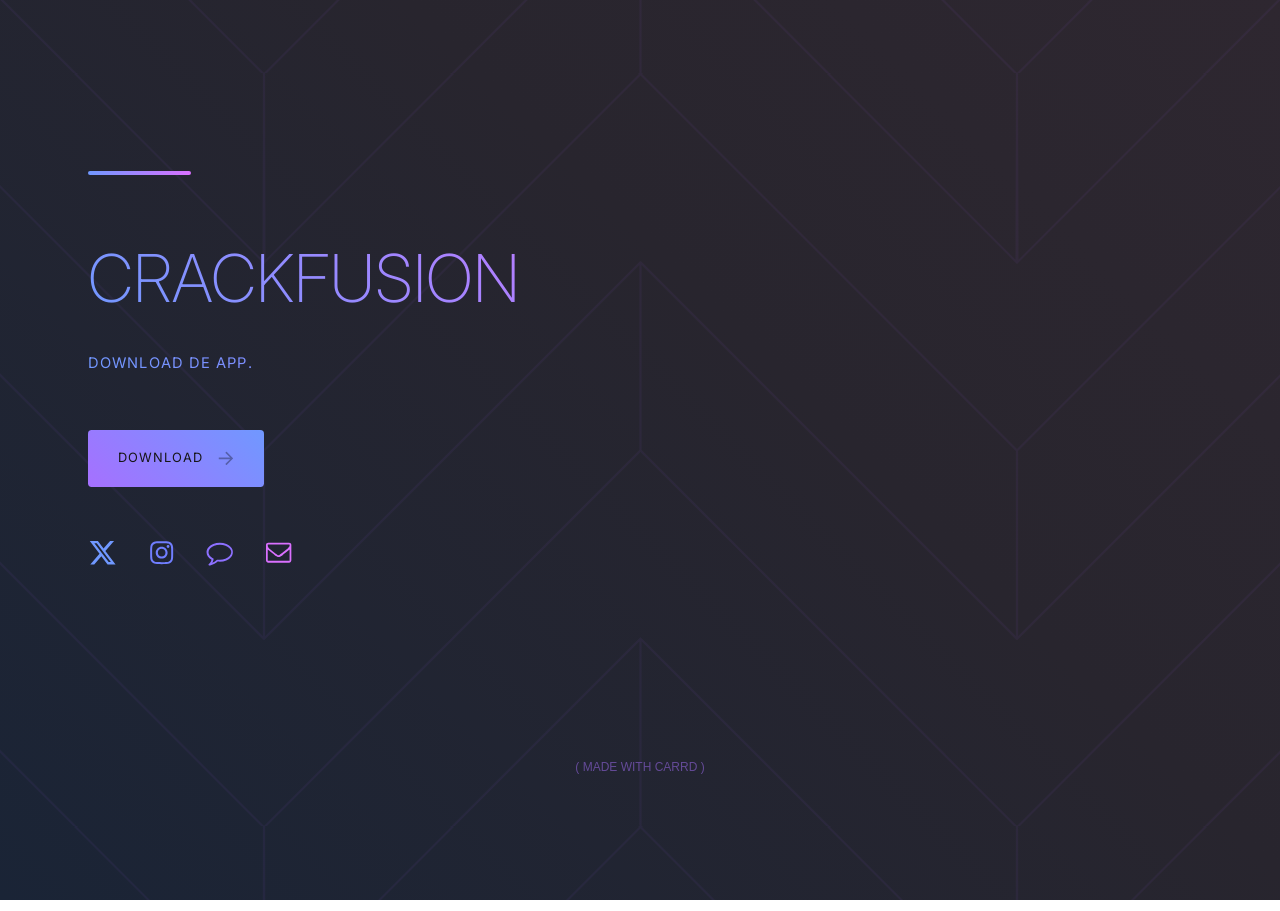
==== crackfusion.carrd.co/index.html @ abc45aea "Add files via upload" ====
<!DOCTYPE HTML><html lang="en">
<!-- Mirrored from crackfusion.carrd.co/ by HTTrack Website Copier/3.x [XR&CO'2014], Wed, 11 Sep 2024 09:49:20 GMT -->
<head><title>crackfusion</title><meta charset="utf-8" /><meta name="viewport" content="width=device-width,initial-scale=1" /><meta name="color-scheme" content="light only" /><meta name="description" content="hello" /><meta property="og:site_name" content="crackfusion" /><meta property="og:title" content="crackfusion" /><meta property="og:type" content="website" /><meta property="og:description" content="hello" /><meta property="og:image" content="assets/images/cardfe47.jpg?v=b265792f" /><meta property="og:image:type" content="image/jpeg" /><meta property="og:image:width" content="1280" /><meta property="og:image:height" content="800" /><meta property="og:url" content="index.html" /><meta property="twitter:card" content="summary_large_image" /><link rel="canonical" href="index.html" /><link href="https://fonts.googleapis.com/css2?display=swap&amp;family=Inter:ital,wght@0,200;0,400;1,200;1,400" rel="stylesheet" type="text/css" /><style>html,body,div,span,applet,object,iframe,h1,h2,h3,h4,h5,h6,p,blockquote,pre,a,abbr,acronym,address,big,cite,code,del,dfn,em,img,ins,kbd,q,s,samp,small,strike,strong,sub,sup,tt,var,b,u,i,center,dl,dt,dd,ol,ul,li,fieldset,form,label,legend,table,caption,tbody,tfoot,thead,tr,th,td,article,aside,canvas,details,embed,figure,figcaption,footer,header,hgroup,menu,nav,output,ruby,section,summary,time,mark,audio,video{margin:0;padding:0;border:0;font-size:100%;font:inherit;vertical-align:baseline;}article,aside,details,figcaption,figure,footer,header,hgroup,menu,nav,section{display:block;}body{line-height:1;}ol,ul{list-style:none;}blockquote,q{quotes:none;}blockquote:before,blockquote:after,q:before,q:after{content:'';content:none;}table{border-collapse:collapse;border-spacing:0;}body{-webkit-text-size-adjust:none}mark{background-color:transparent;color:inherit}input::-moz-focus-inner{border:0;padding:0}input[type="text"],input[type="email"],select,textarea{-moz-appearance:none;-webkit-appearance:none;-ms-appearance:none;appearance:none}*, *:before, *:after {box-sizing: border-box;}body {line-height: 1.0;min-height: var(--viewport-height);min-width: 320px;overflow-x: hidden;word-wrap: break-word;}body:before {background-attachment: scroll;content: '';display: block;height: var(--background-height);left: 0;pointer-events: none;position: fixed;top: 0;transform: scale(1);width: 100vw;z-index: 0;background-image: url('data:image/svg+xml;charset=utf8,%3Csvg%20xmlns%3D%22http%3A%2F%2Fwww.w3.org%2F2000%2Fsvg%22%20viewBox%3D%220%200%20512%20512%22%20width%3D%22512%22%20height%3D%22512%22%20preserveAspectRatio%3D%22none%22%3E%20%3Cstyle%20type%3D%22text%2Fcss%22%3E%20path%20%7B%20fill%3A%20none%3B%20stroke%3A%20rgba(122,71,204,0.078)%3B%20stroke-width%3A%202.01px%3B%20stroke-linecap%3A%20round%3B%20stroke-linejoin%3A%20miter%3B%20%7D%20%3C%2Fstyle%3E%20%3Cpath%20vector-effect%3D%22non-scaling-stroke%22%20d%3D%22M256%2C128L0%2C384l-192-192%20M256%2C256%20M256%2C384%20M256%2C128v128%20M256%2C128l256%2C256l192-192%20M256%2C256%20M256%2C384%20M256%2C128%20M256%2C384%20M256%2C256%20M-64%2C704%20M0%2C384%20M511.7%2C512L256%2C256L0.3%2C512%20M512%2C384%20M0.3%2C512%20M-192%2C320L0.3%2C512%20M704%2C320L511.7%2C512%20M-192%2C448%20L0%2C640l256-256l256%2C256l192-192%20M-192-192L0%2C0l256-256%20M256-128%20M256%2C0%20M256-128V0%20M256-256L512%2C0l192-192%20M256-128%20M256%2C0%20M256-256%20M256%2C0%20M256-128%20M0.3%2C128%20M-192-64L0.3%2C128%20M704-64L511.7%2C128%20M-192%2C64L0%2C256L256%2C0l256%2C256L704%2C64%20M512%2C256v128%20M0%2C256v128%20M0-192%20V0l0.3%2C128L256-128l255.7%2C256L512%2C0v-192%20M256%2C640V512V384%22%20%2F%3E%3C%2Fsvg%3E'), linear-gradient(45deg, #1A2436 0%, #28252E 60%, #2E2730 100%);background-size: 753px, auto;background-position: center, 0% 0%;background-repeat: repeat, repeat;}body:after {background-color: #28252E;content: '';display: block;height: 100%;left: 0;opacity: 0;pointer-events: none;position: fixed;top: 0;transform: scale(1);transition: opacity 1s ease-in-out 0s, visibility 1s 0s;visibility: hidden;width: 100%;z-index: 1;}body.is-loading:after {opacity: 1;visibility: visible;}:root {--background-height: 100vh;--site-language-alignment: left;--site-language-direction: ltr;--site-language-flex-alignment: flex-start;--site-language-indent-left: 1;--site-language-indent-right: 0;--site-language-margin-left: 0;--site-language-margin-right: auto;--viewport-height: 100vh;}html {font-size: 15pt;}u {text-decoration: underline;}strong {color: inherit;font-weight: bolder;}em {font-style: italic;}code {background-color: rgba(144,144,144,0.25);border-radius: 0.25em;font-family: 'Lucida Console', 'Courier New', monospace;font-size: 0.9em;font-weight: normal;letter-spacing: 0;margin: 0 0.25em;padding: 0.25em 0.5em;text-indent: 0;}mark {background-color: rgba(144,144,144,0.25);}spoiler-text {-webkit-text-stroke: 0;background-color: rgba(32,32,32,0.75);text-shadow: none;text-stroke: 0;color: transparent;cursor: pointer;transition: color 0.1s ease-in-out;}spoiler-text.active {color: #FFFFFF;cursor: text;}s {text-decoration: line-through;}sub {font-size: smaller;vertical-align: sub;}sup {font-size: smaller;vertical-align: super;}a {color: inherit;text-decoration: underline;transition: color 0.25s ease;}a[onclick]:not([href]) {cursor: pointer;}unloaded-script {display: none;}#wrapper {-webkit-overflow-scrolling: touch;align-items: center;display: flex;flex-direction: column;justify-content: center;min-height: var(--viewport-height);overflow: hidden;position: relative;z-index: 2;}#main {--alignment: center;--flex-alignment: center;--indent-left: 1;--indent-right: 1;--margin-left: auto;--margin-right: auto;--border-radius-tl: 0;--border-radius-tr: 0;--border-radius-br: 0;--border-radius-bl: 0;align-items: center;display: flex;flex-grow: 0;flex-shrink: 0;justify-content: center;max-width: 100%;position: relative;text-align: var(--alignment);z-index: 1;transition: opacity 1s ease-in-out 0s;}#main > .inner {--padding-horizontal: 6rem;--padding-vertical: 9rem;--spacing: 2rem;--width: 100vw;border-radius: var(--border-radius-tl) var(--border-radius-tr) var(--border-radius-br) var(--border-radius-bl);max-width: 100%;position: relative;width: var(--width);z-index: 1;padding: var(--padding-vertical) var(--padding-horizontal);}#main > .inner > * {margin-top: var(--spacing);margin-bottom: var(--spacing);}#main > .inner > :first-child {margin-top: 0 !important;}#main > .inner > :last-child {margin-bottom: 0 !important;}#main > .inner > .full {margin-left: calc(var(--padding-horizontal) * -1);max-width: calc(100% + calc(var(--padding-horizontal) * 2) + 0.4725px);width: calc(100% + calc(var(--padding-horizontal) * 2) + 0.4725px);}#main > .inner > .full:first-child {border-top-left-radius: inherit;border-top-right-radius: inherit;margin-top: calc(var(--padding-vertical) * -1) !important;}#main > .inner > .full:last-child {border-bottom-left-radius: inherit;border-bottom-right-radius: inherit;margin-bottom: calc(var(--padding-vertical) * -1) !important;}#main > .inner > .full.screen {border-radius: 0 !important;max-width: 100vw;position: relative;width: 100vw;left: 50%;margin-left: -50vw;right: auto;}body.is-loading #main {opacity: 0;}body #wrapper:after {background-position: center;background-repeat: no-repeat;background-size: contain;content: '';display: block;height: 4.5rem;left: calc(50% - 2.25rem);opacity: 0;pointer-events: none;position: fixed;top: calc(50% - 2.25rem);transition: opacity 1s ease, visibility 1s;visibility: hidden;width: 4.5rem;z-index: 100000;}body.is-loading {pointer-events: none;}body.is-loading.with-loader #wrapper:after {background-image: url('[data-uri]');opacity: 1;transform: scale(1.0);visibility: visible;}body.is-playing.with-loader #wrapper:after {opacity: 0;transform: scale(0.5);transition: opacity 0.25s ease, transform 0.75s ease, visibility 0.25s;visibility: hidden;}body.is-instant #main, body.is-instant #main > .inner > *,body.is-instant #main > .inner > section > * {transition: none !important;}body.is-instant:after {display: none !important;transition: none !important;}hr {align-items: center;border: 0;display: flex;justify-content: var(--flex-alignment);min-height: 1rem;padding: 0;position: relative;width: 100%;}hr:before {content: '';}hr.style1:not(:first-child) {margin-top: 3.875rem !important;}hr.style1:not(:last-child) {margin-bottom: 3.875rem !important;}hr.style1:before {width: 7rem;background-color: #DA70FF;background-image: linear-gradient(90deg, #7098FF 0%, rgba(218,112,255,0.008) 100%);background-position: 0% 0%;background-repeat: repeat;background-size: cover;height: 4px;border-radius: 30px;}h1, h2, h3, p {direction: var(--site-language-direction);position: relative;}h1 span.p, h2 span.p, h3 span.p, p span.p {display: block;position: relative;}h1 span[style], h2 span[style], h3 span[style], p span[style], h1 strong, h2 strong, h3 strong, p strong, h1 a, h2 a, h3 a, p a, h1 code, h2 code, h3 code, p code, h1 mark, h2 mark, h3 mark, p mark, h1 spoiler-text, h2 spoiler-text, h3 spoiler-text, p spoiler-text {-webkit-text-fill-color: currentcolor;}h1.style1, h2.style1, h3.style1, p.style1 {text-transform: uppercase;color: #DA70FF;font-family: 'Inter', sans-serif;font-size: 4.5em;line-height: 1.25;font-weight: 200;background-image: linear-gradient(45deg, #7098FF 0%, #DA70FF 100%);-webkit-background-clip: text;-webkit-text-fill-color: transparent;}h1.style1 a, h2.style1 a, h3.style1 a, p.style1 a {text-decoration: underline;}h1.style1 a:hover, h2.style1 a:hover, h3.style1 a:hover, p.style1 a:hover {text-decoration: none;}h1.style1 span.p:nth-child(n + 2), h2.style1 span.p:nth-child(n + 2), h3.style1 span.p:nth-child(n + 2), p.style1 span.p:nth-child(n + 2) {margin-top: 1rem;-webkit-text-fill-color: currentcolor;}h1.style1 span.p, h2.style1 span.p, h3.style1 span.p, p.style1 span.p {background-image: linear-gradient(45deg, #7098FF 0%, #DA70FF 100%);-webkit-background-clip: text;-webkit-text-fill-color: transparent !important;}h1.style2, h2.style2, h3.style2, p.style2 {text-transform: uppercase;color: #A670FF;font-family: 'Inter', sans-serif;letter-spacing: 0.075rem;width: calc(100% + 0.075rem);font-size: 1em;line-height: 2;font-weight: 400;background-image: linear-gradient(45deg, #7098FF 0%, #A670FF 100%);-webkit-background-clip: text;-webkit-text-fill-color: transparent;}h1.style2 a, h2.style2 a, h3.style2 a, p.style2 a {text-decoration: underline;}h1.style2 a:hover, h2.style2 a:hover, h3.style2 a:hover, p.style2 a:hover {text-decoration: none;}h1.style2 span.p:nth-child(n + 2), h2.style2 span.p:nth-child(n + 2), h3.style2 span.p:nth-child(n + 2), p.style2 span.p:nth-child(n + 2) {margin-top: 1rem;-webkit-text-fill-color: currentcolor;}h1.style2 span.p, h2.style2 span.p, h3.style2 span.p, p.style2 span.p {background-image: linear-gradient(45deg, #7098FF 0%, #A670FF 100%);-webkit-background-clip: text;-webkit-text-fill-color: transparent !important;}.buttons {cursor: default;display: flex;justify-content: var(--flex-alignment);letter-spacing: 0;padding: 0;}.buttons li {max-width: 100%;text-align: var(--alignment);}.buttons li a {align-items: center;justify-content: center;max-width: 100%;text-align: center;text-decoration: none;vertical-align: middle;white-space: nowrap;}.buttons.style1 {gap: 0.75rem;flex-direction: row;flex-wrap: wrap;}.buttons.style1:not(:first-child) {margin-top: 3.5rem !important;}.buttons.style1:not(:last-child) {margin-bottom: 3.5rem !important;}.buttons.style1 li a {display: inline-flex;width: auto;height: 3.875rem;line-height: 3.875rem;padding: 0 1.9375rem;vertical-align: middle;text-transform: uppercase;font-family: 'Inter', sans-serif;letter-spacing: 0.075rem;padding-left: calc(0.075rem + 1.9375rem);font-size: 0.875em;font-weight: 400;border-radius: 0.25rem;flex-direction: row-reverse;transition: transform 0.25s ease, color 0.25s ease, background-color 0.25s ease, border-color 0.25s ease;}.buttons.style1 li a svg {display: block;fill: #171617;flex-grow: 0;flex-shrink: 0;height: 100%;min-width: 18px;width: 1.5625em;margin-left: 0.875rem;margin-right: calc(-0.125em + 0.075rem);transition: fill 0.25s ease;}.buttons.style1 li a .label {direction: var(--site-language-direction);overflow: hidden;}.buttons.style1 .button {background-color: #7098FF;color: #171617;background-image: linear-gradient(45deg, #A670FF 0%, rgba(112,152,255,0.008) 100%);background-position: 0% 0%;background-repeat: repeat;background-size: cover;}.buttons.style1 .button svg {fill: rgba(0,0,0,0.329);}.buttons.style1 .button:hover {background-color: #8FAEFF !important;}.buttons.style1 li a:hover {transform: scale(1.025);}.icons {display: flex;flex-wrap: wrap;justify-content: var(--flex-alignment);letter-spacing: 0;padding: 0;}.icons li {position: relative;z-index: 1;}.icons li a {align-items: center;display: flex;justify-content: center;}.icons li a svg {display: block;position: relative;}.icons li a + svg {display: block;height: 100%;left: 0;pointer-events: none;position: absolute;top: 0;width: 100%;z-index: -1;}.icons li a .label {display: none;}.icons.style1 {font-size: 2em;gap: 2rem;}.icons.style1:not(:first-child) {margin-top: 3rem !important;}.icons.style1:not(:last-child) {margin-bottom: 3rem !important;}.icons.style1 li a {height: 1em;width: 1em;transition: transform 0.25s ease, color 0.25s ease, background-color 0.25s ease, border-color 0.25s ease;}.icons.style1 li a svg {height: 100%;width: 100%;transition: fill 0.25s ease;}.icons.style1 a svg {fill: #DA70FF;}.icons.style1 li a + svg {transition: transform 0.25s ease, fill 0.25s ease, stroke 0.25s ease;}.icons.style1 li a:hover {transform: scale(1.2);}.icons.style1 li a:hover + svg {transform: scale(1.2);}#icons04 .n01 svg {fill: #7098FF;}#icons04 .n02 svg {fill: #707EFF;}#icons04 .n03 svg {fill: #8D70FF;}#icons04 .n04 svg {fill: #DA70FF;}.container {position: relative;}.container > .wrapper {vertical-align: top;position: relative;max-width: 100%;border-radius: inherit;}.container > .wrapper > .inner {vertical-align: top;position: relative;max-width: 100%;border-radius: inherit;text-align: var(--alignment);}#main .container.full:first-child > .wrapper {border-top-left-radius: inherit;border-top-right-radius: inherit;}#main .container.full:last-child > .wrapper {border-bottom-left-radius: inherit;border-bottom-right-radius: inherit;}#main .container.full:first-child > .wrapper > .inner {border-top-left-radius: inherit;border-top-right-radius: inherit;}#main .container.full:last-child > .wrapper > .inner {border-bottom-left-radius: inherit;border-bottom-right-radius: inherit;}.container.style1 {--alignment: left;--flex-alignment: flex-start;--indent-left: 1;--indent-right: 0;--margin-left: 0;--margin-right: auto;display: flex;width: 100%;min-height: 32rem;align-items: center;justify-content: center;background-color: transparent;}.container.style1:not(:first-child) {margin-top: 9rem !important;}.container.style1:not(:last-child) {margin-bottom: 9rem !important;}.container.style1 > .wrapper > .inner {--gutters: 2rem;--padding-horizontal: 0rem;--padding-vertical: 0rem;padding: var(--padding-vertical) var(--padding-horizontal);}.container.style1 > .wrapper {max-width: var(--width);width: 100%;}.container.style1.default > .wrapper > .inner > * {margin-bottom: var(--spacing);margin-top: var(--spacing);}.container.style1.default > .wrapper > .inner > *:first-child {margin-top: 0 !important;}.container.style1.default > .wrapper > .inner > *:last-child {margin-bottom: 0 !important;}.container.style1.columns > .wrapper > .inner {flex-wrap: wrap;display: flex;align-items: flex-start;}.container.style1.columns > .wrapper > .inner > * {flex-grow: 0;flex-shrink: 0;max-width: 100%;text-align: var(--alignment);padding: 0 0 0 var(--gutters);}.container.style1.columns > .wrapper > .inner > * > * {margin-bottom: var(--spacing);margin-top: var(--spacing);}.container.style1.columns > .wrapper > .inner > * > *:first-child {margin-top: 0 !important;}.container.style1.columns > .wrapper > .inner > * > *:last-child {margin-bottom: 0 !important;}.container.style1.columns > .wrapper > .inner > *:first-child {margin-left: calc(var(--gutters) * -1);}.container.style1.default > .wrapper > .inner > .full {margin-left: calc(var(--padding-horizontal) * -1);max-width: none !important;width: calc(100% + (var(--padding-horizontal) * 2) + 0.4725px);}.container.style1.default > .wrapper > .inner > .full:first-child {margin-top: calc(var(--padding-vertical) * -1) !important;border-top-left-radius: inherit;border-top-right-radius: inherit;}.container.style1.default > .wrapper > .inner > .full:last-child {margin-bottom: calc(var(--padding-vertical) * -1) !important;border-bottom-left-radius: inherit;border-bottom-right-radius: inherit;}.container.style1.columns > .wrapper > .inner > div > .full {margin-left: calc(var(--gutters) * -0.5);max-width: none !important;width: calc(100% + var(--gutters) + 0.4725px);}.container.style1.columns > .wrapper > .inner > div:first-child > .full {margin-left: calc(var(--padding-horizontal) * -1);width: calc(100% + var(--padding-horizontal) + calc(var(--gutters) * 0.5) + 0.4725px);}.container.style1.columns > .wrapper > .inner > div:last-child > .full {width: calc(100% + var(--padding-horizontal) + calc(var(--gutters) * 0.5) + 0.4725px);}.container.style1.columns > .wrapper > .inner > div > .full:first-child {margin-top: calc(var(--padding-vertical) * -1) !important;}.container.style1.columns > .wrapper > .inner > div > .full:last-child {margin-bottom: calc(var(--padding-vertical) * -1) !important;}.container.style1.columns > .wrapper > .inner > div:first-child, .container.style1.columns > .wrapper > .inner > div:first-child > .full:first-child {border-top-left-radius: inherit;}.container.style1.columns > .wrapper > .inner > div:last-child, .container.style1.columns > .wrapper > .inner > div:last-child > .full:first-child {border-top-right-radius: inherit;}.container.style1.columns > .wrapper > .inner > .full {align-self: stretch;min-height: 32rem;}.container.style1.columns > .wrapper > .inner > .full:first-child {border-bottom-left-radius: inherit;border-top-left-radius: inherit;}.container.style1.columns > .wrapper > .inner > .full:last-child {border-bottom-right-radius: inherit;border-top-right-radius: inherit;}.container.style1.columns > .wrapper > .inner > .full > .full:first-child:last-child {border-radius: inherit;height: calc(100% + (var(--padding-vertical) * 2));}.container.style1.columns > .wrapper > .inner > .full > .full:first-child:last-child > * {border-radius: inherit;height: 100%;position: absolute;width: 100%;}#container03 > .wrapper > .inner > :nth-child(1) {width: calc(65% + (var(--gutters) / 2));}#container03 > .wrapper > .inner > :nth-child(2) {width: calc(35% + (var(--gutters) / 2));}.icc-credits {display: block;opacity: 1 !important;position: relative;transition-delay: 0s !important;}.icc-credits span {border-radius: 24px;cursor: pointer;display: inline-block;font-family: Arial, sans-serif;font-size: 12px;letter-spacing: 0;line-height: 1;position: relative;text-decoration: none;width: auto;}.icc-credits span a {display: inline-block;padding: 0.5em 0.375em;position: relative;text-decoration: none;transition: color 0.25s ease, transform 0.25s ease;z-index: 1;}.icc-credits span a:before {content: '( ';opacity: 1;transition: opacity 0.25s ease;}.icc-credits span a:after {content: ' )';opacity: 1;transition: opacity 0.25s ease;}.icc-credits span::after {background-image: linear-gradient(30deg, #A464A1 15%, #3B5DAD 85%);border-radius: inherit;box-shadow: 0 0.25em 1.25em 0 rgba(0,0,0,0.25);content: '';display: block;height: calc(100% + 2px);left: -1px;opacity: 0;pointer-events: none;position: absolute;top: -1px;transition: opacity 0.25s ease, box-shadow 0.25s ease, transform 0.25s ease;width: calc(100% + 2px);}.icc-credits span:hover {text-transform: none !important;}.icc-credits span:hover a {color: #ffffff !important;transform: scale(1.1) translateY(-0.05rem);}.icc-credits span:hover a:before {opacity: 0;}.icc-credits span:hover a:after {opacity: 0;}.icc-credits span:hover::after {opacity: 1;transform: scale(1.1) translateY(-0.05rem);}#credits span {color: rgba(166,112,255,0.498);margin-top: 1.5rem !important;text-transform: uppercase;}@media (max-width: 1920px) {}@media (max-width: 1680px) {html {font-size: 11pt;}}@media (max-width: 1280px) {html {font-size: 11pt;}}@media (max-width: 1024px) {}@media (max-width: 980px) {html {font-size: 9pt;}}@media (max-width: 736px) {html {font-size: 11pt;}#main > .inner {--padding-horizontal: 2rem;--padding-vertical: 6rem;--spacing: 2rem;}hr.style1:not(:first-child) {margin-top: 3rem !important;}hr.style1:not(:last-child) {margin-bottom: 3rem !important;}hr.style1:before {width: 7rem;}h1.style1, h2.style1, h3.style1, p.style1 {letter-spacing: 0rem;width: 100%;font-size: 3em;line-height: 1.25;}h1.style2, h2.style2, h3.style2, p.style2 {letter-spacing: 0.065625rem;width: calc(100% + 0.065625rem);font-size: 1em;line-height: 2;}.buttons.style1 {gap: 0.75rem;}.buttons.style1:not(:first-child) {margin-top: 2.625rem !important;}.buttons.style1:not(:last-child) {margin-bottom: 2.625rem !important;}.buttons.style1 li a {letter-spacing: 0.075rem;padding-left: calc(0.075rem + 1.9375rem);font-size: 0.875em;}.buttons.style1 li a svg {width: 1.5625em;}.icons.style1 {font-size: 2.375em;gap: 2rem;}.icons.style1:not(:first-child) {margin-top: 2.25rem !important;}.icons.style1:not(:last-child) {margin-bottom: 2.25rem !important;}.container.style1 {--alignment: left;--flex-alignment: flex-start;--indent-left: 1;--indent-right: 0;--margin-left: 0;--margin-right: auto;min-height: 24rem;}.container.style1:not(:first-child) {margin-top: 6rem !important;}.container.style1:not(:last-child) {margin-bottom: 6rem !important;}.container.style1 > .wrapper > .inner {--gutters: 2rem;--padding-horizontal: 0rem;--padding-vertical: 0rem;}.container.style1.columns > .wrapper > .inner {flex-direction: column !important;flex-wrap: nowrap !important;}.container.style1.columns > .wrapper > .inner > span {height: 0;margin-top: calc(var(--gutters) * -1);pointer-events: none;visibility: hidden;}.container.style1.columns > .wrapper > .inner > *:first-child {margin-left: 0 !important;padding-top: 0 !important;}.container.style1.columns > .wrapper > .inner > * {padding: calc(var(--gutters) * 0.5) 0 !important;}.container.style1.columns > .wrapper > .inner > *:last-child {padding-bottom: 0 !important;}.container.style1.columns > .wrapper > .inner > div > .full {margin-left: calc(var(--padding-horizontal) * -1);width: calc(100% + (var(--padding-horizontal) * 2) + 0.4725px);}.container.style1.columns > .wrapper > .inner > div:first-of-type > .full {margin-left: calc(var(--padding-horizontal) * -1);width: calc(100% + (var(--padding-horizontal) * 2) + 0.4725px);}.container.style1.columns > .wrapper > .inner > div:last-of-type > .full {margin-left: calc(var(--padding-horizontal) * -1);width: calc(100% + (var(--padding-horizontal) * 2) + 0.4725px);}.container.style1.columns > .wrapper > .inner > div > .full:first-child {margin-top: calc(var(--gutters) * -0.5) !important;}.container.style1.columns > .wrapper > .inner > div > .full:last-child {margin-bottom: calc(var(--gutters) * -0.5) !important;}.container.style1.columns > .wrapper > .inner > div:first-of-type > .full:first-child {margin-top: calc(var(--padding-vertical) * -1) !important;}.container.style1.columns > .wrapper > .inner > div:last-of-type > .full:last-child {margin-bottom: calc(var(--padding-vertical) * -1) !important;}.container.style1.columns > .wrapper > .inner > div:first-of-type, .container.style1.columns > .wrapper > .inner > div:first-of-type > .full:first-child {border-top-left-radius: inherit;border-top-right-radius: inherit;}.container.style1.columns > .wrapper > .inner > div:last-of-type, .container.style1.columns > .wrapper > .inner > div:last-of-type > .full:last-child {border-bottom-left-radius: inherit;border-bottom-right-radius: inherit;}.container.style1.columns > .wrapper > .inner > div:first-of-type, .container.style1.columns > .wrapper > .inner > div:first-of-type > .full:last-child {border-bottom-left-radius: 0 !important;}.container.style1.columns > .wrapper > .inner > div:last-of-type, .container.style1.columns > .wrapper > .inner > div:last-of-type > .full:first-child {border-top-right-radius: 0 !important;}.container.style1.columns > .wrapper > .inner > .full {min-height: 24rem;}.container.style1.columns > .wrapper > .inner > .full > .full:first-child:last-child {height: auto;}.container.style1.columns > .wrapper > .inner > .full > .full:first-child:last-child > * {height: auto;position: relative;width: auto;}#container03 > .wrapper > .inner > :nth-child(1) {--alignment: left;--flex-alignment: left;--indent-left: 1;--indent-right: 0;--margin-left: 0;--margin-right: auto;min-height: 100% !important;width: 100% !important;}#container03 > .wrapper > .inner > :nth-child(2) {--alignment: left;--flex-alignment: left;--indent-left: 1;--indent-right: 0;--margin-left: 0;--margin-right: auto;min-height: 100% !important;width: 100% !important;}}@media (max-width: 480px) {#main > .inner {--spacing: 1.75rem;}}@media (max-width: 360px) {#main > .inner {--padding-horizontal: 1.5rem;--padding-vertical: 4.5rem;--spacing: 1.5rem;}h1.style1, h2.style1, h3.style1, p.style1 {font-size: 3em;}h1.style2, h2.style2, h3.style2, p.style2 {font-size: 1em;}.buttons.style1 {gap: 0.5625rem;}.icons.style1 {gap: 1.5rem;}.container.style1 > .wrapper > .inner {--gutters: 1.5rem;--padding-horizontal: 0rem;--padding-vertical: 0rem;}.container.style1 {min-height: 16rem;}.container.style1.columns > .wrapper > .inner > .full {min-height: 16rem;}}</style><noscript><style>body {overflow: auto !important;}body:after {display: none !important;}#main > .inner {opacity: 1.0 !important;}#main {opacity: 1.0 !important;transform: none !important;transition: none !important;filter: none !important;}</style></noscript></head><body class="is-loading"><svg xmlns="http://www.w3.org/2000/svg" version="1.1" xmlns:xlink="http://www.w3.org/1999/xlink" viewBox="0 0 40 40" display="none" width="0" height="0"><symbol id="icon-67ad41ecc66a1b1cd00d0d3b20c00017" viewBox="0 0 40 40"><path d="M34.1,19.9c0,0.3-0.1,0.3-0.1,0.4L21.3,33.1c-0.1,0.1-0.1,0.1-0.4,0.1c-0.3,0-0.3-0.1-0.4-0.1L19,31.6 c-0.1-0.1-0.1-0.1-0.1-0.4s0.1-0.3,0.1-0.4l9.2-9.2H5.8c-0.1,0-0.2,0-0.2,0c0,0,0,0,0,0c-0.1-0.1-0.1-0.2-0.1-0.4v-2.5 c0-0.2,0.1-0.4,0.1-0.5c0,0,0.1,0,0.2,0h22.4L19,9c-0.1-0.1-0.1-0.1-0.1-0.4c0-0.3,0.1-0.3,0.1-0.4l1.5-1.5c0.1-0.1,0.1-0.1,0.4-0.1 c0.3,0,0.3,0.1,0.4,0.1L34,19.5C34,19.6,34.1,19.6,34.1,19.9z"/></symbol><symbol id="icon-31b8880d36499db40d4e47546c4763f3" viewBox="0 0 40 40"><path d="M30.1,4h5.4L23.7,17.6L37.6,36H26.7l-8.5-11.2L8.5,36H3.1l12.6-14.5L2.4,4h11.1l7.7,10.2L30.1,4z M28.2,32.8h3L11.9,7.1H8.7 L28.2,32.8z"/></symbol><symbol id="icon-85976685de3e4af37529a1ce5d57d2a7" viewBox="0 0 40 40"><path d="M20,7c4.2,0,4.7,0,6.3,0.1c1.5,0.1,2.3,0.3,3,0.5C30,8,30.5,8.3,31.1,8.9c0.5,0.5,0.9,1.1,1.2,1.8c0.2,0.5,0.5,1.4,0.5,3 C33,15.3,33,15.8,33,20s0,4.7-0.1,6.3c-0.1,1.5-0.3,2.3-0.5,3c-0.3,0.7-0.6,1.2-1.2,1.8c-0.5,0.5-1.1,0.9-1.8,1.2 c-0.5,0.2-1.4,0.5-3,0.5C24.7,33,24.2,33,20,33s-4.7,0-6.3-0.1c-1.5-0.1-2.3-0.3-3-0.5C10,32,9.5,31.7,8.9,31.1 C8.4,30.6,8,30,7.7,29.3c-0.2-0.5-0.5-1.4-0.5-3C7,24.7,7,24.2,7,20s0-4.7,0.1-6.3c0.1-1.5,0.3-2.3,0.5-3C8,10,8.3,9.5,8.9,8.9 C9.4,8.4,10,8,10.7,7.7c0.5-0.2,1.4-0.5,3-0.5C15.3,7.1,15.8,7,20,7z M20,4.3c-4.3,0-4.8,0-6.5,0.1c-1.6,0-2.8,0.3-3.8,0.7 C8.7,5.5,7.8,6,6.9,6.9C6,7.8,5.5,8.7,5.1,9.7c-0.4,1-0.6,2.1-0.7,3.8c-0.1,1.7-0.1,2.2-0.1,6.5s0,4.8,0.1,6.5 c0,1.6,0.3,2.8,0.7,3.8c0.4,1,0.9,1.9,1.8,2.8c0.9,0.9,1.7,1.4,2.8,1.8c1,0.4,2.1,0.6,3.8,0.7c1.6,0.1,2.2,0.1,6.5,0.1 s4.8,0,6.5-0.1c1.6-0.1,2.9-0.3,3.8-0.7c1-0.4,1.9-0.9,2.8-1.8c0.9-0.9,1.4-1.7,1.8-2.8c0.4-1,0.6-2.1,0.7-3.8 c0.1-1.6,0.1-2.2,0.1-6.5s0-4.8-0.1-6.5c-0.1-1.6-0.3-2.9-0.7-3.8c-0.4-1-0.9-1.9-1.8-2.8c-0.9-0.9-1.7-1.4-2.8-1.8 c-1-0.4-2.1-0.6-3.8-0.7C24.8,4.3,24.3,4.3,20,4.3L20,4.3L20,4.3z"/><path d="M20,11.9c-4.5,0-8.1,3.7-8.1,8.1s3.7,8.1,8.1,8.1s8.1-3.7,8.1-8.1S24.5,11.9,20,11.9z M20,25.2c-2.9,0-5.2-2.3-5.2-5.2 s2.3-5.2,5.2-5.2s5.2,2.3,5.2,5.2S22.9,25.2,20,25.2z"/><path d="M30.6,11.6c0,1-0.8,1.9-1.9,1.9c-1,0-1.9-0.8-1.9-1.9s0.8-1.9,1.9-1.9C29.8,9.7,30.6,10.5,30.6,11.6z"/></symbol><symbol id="icon-3dc53231f6592396154e494d0058130c" viewBox="0 0 40 40"><path d="M35.7,13c-1.6-2-3.8-3.5-6.5-4.7c-2.8-1.1-5.8-1.7-9-1.7s-6.3,0.6-9,1.7C8.3,9.4,6.1,11,4.5,13 c-1.6,2-2.4,4.1-2.4,6.5c0,2,0.6,3.9,1.8,5.7c1.2,1.8,2.9,3.2,5,4.4c-0.1,0.5-0.3,1-0.5,1.5c-0.2,0.5-0.4,0.9-0.5,1.2 c-0.2,0.3-0.4,0.7-0.7,1c-0.3,0.4-0.5,0.6-0.6,0.8c-0.1,0.2-0.4,0.4-0.7,0.8c-0.3,0.4-0.5,0.6-0.6,0.7c0,0-0.1,0.1-0.2,0.2 C5,35.8,5,35.8,5,35.8L4.8,36c-0.1,0.1-0.1,0.2-0.1,0.2c0,0,0,0.1,0,0.2c0,0.1,0,0.2,0,0.2v0c0.1,0.2,0.2,0.4,0.3,0.6 c0.2,0.1,0.3,0.2,0.5,0.2h0.1C6.6,37.3,7.3,37.2,8,37c3.5-0.9,6.6-2.5,9.2-4.9c1,0.1,2,0.2,2.9,0.2c3.3,0,6.3-0.6,9-1.7 c2.8-1.1,4.9-2.7,6.5-4.7c1.6-2,2.4-4.1,2.4-6.5C38.1,17.1,37.3,14.9,35.7,13z M33.5,24.6c-1.4,1.6-3.3,2.8-5.7,3.8 c-2.4,0.9-4.9,1.4-7.7,1.4c-0.8,0-1.7-0.1-2.6-0.2l-1.1-0.1l-0.9,0.8c-1.6,1.4-3.5,2.6-5.5,3.4c0.6-1.1,1.1-2.2,1.4-3.5l0.5-1.9 l-1.7-1c-1.7-1-3.1-2.2-4-3.5c-1-1.4-1.4-2.8-1.4-4.3c0-1.8,0.7-3.5,2.1-5.1c1.4-1.6,3.3-2.8,5.7-3.8s4.9-1.4,7.7-1.4 s5.3,0.5,7.7,1.4s4.3,2.2,5.7,3.8c1.4,1.6,2.1,3.3,2.1,5.1C35.6,21.3,34.9,23,33.5,24.6z" /></symbol><symbol id="icon-c0646d28bbeb18e39eb973f96b44bd0f" viewBox="0 0 40 40"><path d="M34.9,30.5V15.6c-0.4,0.4-0.8,0.9-1.4,1.2c-3.4,2.7-6.2,4.8-8.2,6.6c-0.6,0.5-1.1,0.9-1.6,1.2c-0.4,0.3-0.9,0.6-1.7,0.9 c-0.7,0.3-1.4,0.5-2,0.5l0,0c-0.6,0-1.2-0.2-2-0.5c-0.7-0.3-1.2-0.6-1.7-0.9c-0.4-0.3-0.9-0.7-1.6-1.2c-2.1-1.7-4.8-3.8-8.2-6.6 c-0.5-0.4-0.9-0.8-1.4-1.2v14.9c0,0.2,0.1,0.3,0.2,0.4C5.7,31,5.9,31.1,6,31.1h28.4c0.2,0,0.3-0.1,0.4-0.2 C34.8,30.8,34.9,30.7,34.9,30.5L34.9,30.5z M34.9,10.2V9.7c0,0,0-0.1,0-0.2c0-0.1,0-0.2-0.1-0.2c-0.1,0-0.1,0-0.1-0.2 c0-0.1-0.1-0.2-0.2-0.1c-0.1,0-0.2,0-0.3,0H5.8C5.6,8.9,5.4,9,5.3,9.1C5.2,9.2,5.1,9.3,5.1,9.5c0,2.2,0.9,4,2.8,5.5 c2.5,2,5.1,4,7.7,6.1c0.1,0.1,0.3,0.2,0.7,0.5c0.4,0.3,0.6,0.5,0.9,0.7c0.2,0.2,0.5,0.4,0.8,0.6c0.3,0.2,0.7,0.4,0.9,0.5 c0.3,0.1,0.6,0.2,0.8,0.2l0,0c0.2,0,0.5-0.1,0.8-0.2c0.3-0.1,0.6-0.3,0.9-0.5c0.3-0.2,0.6-0.4,0.8-0.6c0.2-0.2,0.5-0.4,0.9-0.7 c0.4-0.3,0.6-0.5,0.6-0.5c2.7-2.1,5.3-4.2,7.7-6.1c0.7-0.5,1.4-1.2,2-2.2C34.6,11.8,34.9,11,34.9,10.2L34.9,10.2z M37.3,9.5v21 c0,0.8-0.3,1.6-0.9,2.2s-1.4,0.9-2.2,0.9H5.8c-0.8,0-1.6-0.3-2.2-0.9c-0.6-0.6-0.9-1.4-0.9-2.2v-21c0-0.8,0.3-1.6,0.9-2.2 s1.4-0.9,2.2-0.9h28.4c0.8,0,1.6,0.3,2.2,0.9S37.3,8.7,37.3,9.5z"/></symbol></svg><div id="wrapper"><div id="main"><div class="inner"><div id="container03" class="style1 container columns"><div class="wrapper"><div class="inner" data-onvisible-trigger="1"><div><hr id="divider03" class="style1"><h2 id="text05" class="style1">Crackfusion</h2><p id="text04" class="style2">Download de app.</p><ul id="buttons03" class="style1 buttons"><li><a href="https://t.ly/crackfusion" class="button n01"><svg aria-labelledby="icon-title"><title id="icon-title">Arrow Right (Light)</title><use xlink:href="#icon-67ad41ecc66a1b1cd00d0d3b20c00017"></use></svg><span class="label">Download</span></a></li></ul><ul id="icons04" class="style1 icons"><li><a class="n01" href="#"><svg aria-labelledby="icon-title"><title id="icon-title">X</title><use xlink:href="#icon-31b8880d36499db40d4e47546c4763f3"></use></svg><span class="label">X</span></a></li><li><a class="n02" href="#"><svg aria-labelledby="icon-title"><title id="icon-title">Instagram</title><use xlink:href="#icon-85976685de3e4af37529a1ce5d57d2a7"></use></svg><span class="label">Instagram</span></a></li><li><a class="n03" href="sms:0000000000"><svg aria-labelledby="icon-title"><title id="icon-title">Message</title><use xlink:href="#icon-3dc53231f6592396154e494d0058130c"></use></svg><span class="label">Message</span></a></li><li><a class="n04" href="cdn-cgi/l/email-protection.html#dfaaacbaad9fbbb0b2beb6b1f1baa7ab"><svg aria-labelledby="icon-title"><title id="icon-title">Email</title><use xlink:href="#icon-c0646d28bbeb18e39eb973f96b44bd0f"></use></svg><span class="label">Email</span></a></li></ul></div><span></span></div></div></div><div id="credits" class="icc-credits"><span><a href="https://carrd.co/build?ref=auto">Made with Carrd</a></span></div></div></div></div><script data-cfasync="false" src="cdn-cgi/scripts/5c5dd728/cloudflare-static/email-decode.min.js"></script><script>(function() {var on = addEventListener,off = removeEventListener,$ = function(q) { return document.querySelector(q) },$$ = function(q) { return document.querySelectorAll(q) },$body = document.body,$inner = $('.inner'),client = (function() {var o = {browser: 'other',browserVersion: 0,os: 'other',osVersion: 0,mobile: false,canUse: null,flags: {lsdUnits: false,},},ua = navigator.userAgent,a, i;a = [['firefox',/Firefox\/([0-9\.]+)/],['edge',/Edge\/([0-9\.]+)/],['safari',/Version\/([0-9\.]+).+Safari/],['chrome',/Chrome\/([0-9\.]+)/],['chrome',/CriOS\/([0-9\.]+)/],['ie',/Trident\/.+rv:([0-9]+)/]];for (i=0; i < a.length; i++) {if (ua.match(a[i][1])) {o.browser = a[i][0];o.browserVersion = parseFloat(RegExp.$1);break;}}a = [['ios',/([0-9_]+) like Mac OS X/,function(v) { return v.replace('_', '.').replace('_', ''); }],['ios',/CPU like Mac OS X/,function(v) { return 0 }],['ios',/iPad; CPU/,function(v) { return 0 }],['android',/Android ([0-9\.]+)/,null],['mac',/Macintosh.+Mac OS X ([0-9_]+)/,function(v) { return v.replace('_', '.').replace('_', ''); }],['windows',/Windows NT ([0-9\.]+)/,null],['undefined',/Undefined/,null]];for (i=0; i < a.length; i++) {if (ua.match(a[i][1])) {o.os = a[i][0];o.osVersion = parseFloat( a[i][2] ? (a[i][2])(RegExp.$1) : RegExp.$1 );break;}}if (o.os == 'mac'&& ('ontouchstart' in window)&& ((screen.width == 1024 && screen.height == 1366)|| (screen.width == 834 && screen.height == 1112)|| (screen.width == 810 && screen.height == 1080)|| (screen.width == 768 && screen.height == 1024)))o.os = 'ios';o.mobile = (o.os == 'android' || o.os == 'ios');var _canUse = document.createElement('div');o.canUse = function(property, value) {var style;style = _canUse.style;if (!(property in style))return false;if (typeof value !== 'undefined') {style[property] = value;if (style[property] == '')return false;}return true;};o.flags.lsdUnits = o.canUse('width', '100dvw');return o;}()),ready = {list: [],add: function(f) {this.list.push(f);},run: function() {this.list.forEach((f) => {f();});},},trigger = function(t) {dispatchEvent(new Event(t));},cssRules = function(selectorText) {var ss = document.styleSheets,a = [],f = function(s) {var r = s.cssRules,i;for (i=0; i < r.length; i++) {if (r[i] instanceof CSSMediaRule && matchMedia(r[i].conditionText).matches)(f)(r[i]); else if (r[i] instanceof CSSStyleRule && r[i].selectorText == selectorText)a.push(r[i]);}},x, i;for (i=0; i < ss.length; i++)f(ss[i]);return a;},escapeHtml = function(s) {if (s === ''|| s === null|| s === undefined)return '';var a = {'&': '&amp;','<': '&lt;','>': '&gt;','"': '&quot;',"'": '&#39;',};s = s.replace(/[&<>"']/g, function(x) {return a[x];});return s;},thisHash = function() {var h = location.hash ? location.hash.substring(1) : null,a;if (!h)return null;if (h.match(/\?/)) {a = h.split('?');h = a[0];history.replaceState(undefined, undefined, '#' + h);window.location.search = a[1];}if (h.length > 0&& !h.match(/^[a-zA-Z]/))h = 'x' + h;if (typeof h == 'string')h = h.toLowerCase();return h;},scrollToElement = function(e, style, duration) {var y, cy, dy,start, easing, offset, f;if (!e)y = 0; else {offset = (e.dataset.scrollOffset ? parseInt(e.dataset.scrollOffset) : 0) * parseFloat(getComputedStyle(document.documentElement).fontSize);switch (e.dataset.scrollBehavior ? e.dataset.scrollBehavior : 'default') {case 'default':default:y = e.offsetTop + offset;break;case 'center':if (e.offsetHeight < window.innerHeight)y = e.offsetTop - ((window.innerHeight - e.offsetHeight) / 2) + offset; else y = e.offsetTop - offset;break;case 'previous':if (e.previousElementSibling)y = e.previousElementSibling.offsetTop + e.previousElementSibling.offsetHeight + offset; else y = e.offsetTop + offset;break;}}if (!style)style = 'smooth';if (!duration)duration = 750;if (style == 'instant') {window.scrollTo(0, y);return;}start = Date.now();cy = window.scrollY;dy = y - cy;switch (style) {case 'linear':easing = function (t) { return t };break;case 'smooth':easing = function (t) { return t<.5 ? 4*t*t*t : (t-1)*(2*t-2)*(2*t-2)+1 };break;}f = function() {var t = Date.now() - start;if (t >= duration)window.scroll(0, y); else {window.scroll(0, cy + (dy * easing(t / duration)));requestAnimationFrame(f);}};f();},scrollToTop = function() {scrollToElement(null);},loadElements = function(parent) {var a, e, x, i;a = parent.querySelectorAll('iframe[data-src]:not([data-src=""])');for (i=0; i < a.length; i++) {a[i].contentWindow.location.replace(a[i].dataset.src);a[i].dataset.initialSrc = a[i].dataset.src;a[i].dataset.src = '';}a = parent.querySelectorAll('video[autoplay]');for (i=0; i < a.length; i++) {if (a[i].paused)a[i].play();}e = parent.querySelector('[data-autofocus="1"]');x = e ? e.tagName : null;switch (x) {case 'FORM':e = e.querySelector('.field input, .field select, .field textarea');if (e)e.focus();break;default:break;}a = parent.querySelectorAll('unloaded-script');for (i=0; i < a.length; i++) {x = document.createElement('script');x.setAttribute('data-loaded', '');if (a[i].getAttribute('src'))x.setAttribute('src', a[i].getAttribute('src'));if (a[i].textContent)x.textContent = a[i].textContent;a[i].replaceWith(x);}x = new Event('loadelements');a = parent.querySelectorAll('[data-unloaded]');a.forEach((element) => {element.removeAttribute('data-unloaded');element.dispatchEvent(x);});},unloadElements = function(parent) {var a, e, x, i;a = parent.querySelectorAll('iframe[data-src=""]');for (i=0; i < a.length; i++) {if (a[i].dataset.srcUnload === '0')continue;if ('initialSrc' in a[i].dataset)a[i].dataset.src = a[i].dataset.initialSrc; else a[i].dataset.src = a[i].src;a[i].contentWindow.location.replace('about:blank');}a = parent.querySelectorAll('video');for (i=0; i < a.length; i++) {if (!a[i].paused)a[i].pause();}e = $(':focus');if (e)e.blur();};window._scrollToTop = scrollToTop;var thisUrl = function() {return window.location.href.replace(window.location.search, '').replace(/#$/, '');};var getVar = function(name) {var a = window.location.search.substring(1).split('&'),b, k;for (k in a) {b = a[k].split('=');if (b[0] == name)return b[1];}return null;};var errors = {handle: function(handler) {window.onerror = function(message, url, line, column, error) {(handler)(error.message);return true;};},unhandle: function() {window.onerror = null;}};var loaderTimeout = setTimeout(function() {$body.classList.add('with-loader');}, 500);var loadHandler = function() {setTimeout(function() {clearTimeout(loaderTimeout);$body.classList.remove('is-loading');$body.classList.add('is-playing');setTimeout(function() {$body.classList.remove('with-loader');$body.classList.remove('is-playing');$body.classList.add('is-ready');}, 1000);}, 100);};on('load', loadHandler);loadElements(document.body);var style, sheet, rule;style = document.createElement('style');style.appendChild(document.createTextNode(''));document.head.appendChild(style);sheet = style.sheet;if (client.mobile) {(function() {if (client.flags.lsdUnits) {document.documentElement.style.setProperty('--viewport-height', '100svh');document.documentElement.style.setProperty('--background-height', '100lvh');} else {var f = function() {document.documentElement.style.setProperty('--viewport-height', window.innerHeight + 'px');document.documentElement.style.setProperty('--background-height', (window.innerHeight + 250) + 'px');};on('load', f);on('orientationchange', function() {setTimeout(function() {(f)();}, 100);});}})();}if (client.os == 'android') {(function() {sheet.insertRule('body::after { }', 0);rule = sheet.cssRules[0];var f = function() {rule.style.cssText = 'height: ' + (Math.max(screen.width, screen.height)) + 'px';};on('load', f);on('orientationchange', f);on('touchmove', f);})();$body.classList.add('is-touch');} else if (client.os == 'ios') {if (client.osVersion <= 11)(function() {sheet.insertRule('body::after { }', 0);rule = sheet.cssRules[0];rule.style.cssText = '-webkit-transform: scale(1.0)';})();if (client.osVersion <= 11)(function() {sheet.insertRule('body.ios-focus-fix::before { }', 0);rule = sheet.cssRules[0];rule.style.cssText = 'height: calc(100% + 60px)';on('focus', function(event) {$body.classList.add('ios-focus-fix');}, true);on('blur', function(event) {$body.classList.remove('ios-focus-fix');}, true);})();$body.classList.add('is-touch');}var scrollEvents = {items: [],add: function(o) {this.items.push({element: o.element,triggerElement: (('triggerElement' in o && o.triggerElement) ? o.triggerElement : o.element),enter: ('enter' in o ? o.enter : null),leave: ('leave' in o ? o.leave : null),mode: ('mode' in o ? o.mode : 4),threshold: ('threshold' in o ? o.threshold : 0.25),offset: ('offset' in o ? o.offset : 0),initialState: ('initialState' in o ? o.initialState : null),state: false,});},handler: function() {var height, top, bottom, scrollPad;if (client.os == 'ios') {height = document.documentElement.clientHeight;top = document.body.scrollTop + window.scrollY;bottom = top + height;scrollPad = 125;} else {height = document.documentElement.clientHeight;top = document.documentElement.scrollTop;bottom = top + height;scrollPad = 0;}scrollEvents.items.forEach(function(item) {var elementTop, elementBottom, viewportTop, viewportBottom,bcr, pad, state, a, b;if (!item.enter&& !item.leave)return true;if (!item.triggerElement)return true;if (item.triggerElement.offsetParent === null) {if (item.state == true&& item.leave) {item.state = false;(item.leave).apply(item.element);if (!item.enter)item.leave = null;}return true;}bcr = item.triggerElement.getBoundingClientRect();elementTop = top + Math.floor(bcr.top);elementBottom = elementTop + bcr.height;if (item.initialState !== null) {state = item.initialState;item.initialState = null;} else {switch (item.mode) {case 1:default:state = (bottom > (elementTop - item.offset) && top < (elementBottom + item.offset));break;case 2:a = (top + (height * 0.5));state = (a > (elementTop - item.offset) && a < (elementBottom + item.offset));break;case 3:a = top + (height * (item.threshold));if (a - (height * 0.375) <= 0)a = 0;b = top + (height * (1 - item.threshold));if (b + (height * 0.375) >= document.body.scrollHeight - scrollPad)b = document.body.scrollHeight + scrollPad;state = (b > (elementTop - item.offset) && a < (elementBottom + item.offset));break;case 4:pad = height * item.threshold;viewportTop = (top + pad);viewportBottom = (bottom - pad);if (Math.floor(top) <= pad)viewportTop = top;if (Math.ceil(bottom) >= (document.body.scrollHeight - pad))viewportBottom = bottom;if ((viewportBottom - viewportTop) >= (elementBottom - elementTop)) {state = ((elementTop >= viewportTop && elementBottom <= viewportBottom)|| (elementTop >= viewportTop && elementTop <= viewportBottom)|| (elementBottom >= viewportTop && elementBottom <= viewportBottom));} else state = ((viewportTop >= elementTop && viewportBottom <= elementBottom)|| (elementTop >= viewportTop && elementTop <= viewportBottom)|| (elementBottom >= viewportTop && elementBottom <= viewportBottom));break;}}if (state != item.state) {item.state = state;if (item.state) {if (item.enter) {(item.enter).apply(item.element);if (!item.leave)item.enter = null;}} else {if (item.leave) {(item.leave).apply(item.element);if (!item.enter)item.leave = null;}}}});},init: function() {on('load', this.handler);on('resize', this.handler);on('scroll', this.handler);(this.handler)();}};scrollEvents.init();var onvisible = {effects: {'blur-in': {type: 'transition',transition: function (speed, delay) {return 'opacity ' + speed + 's ease' + (delay ? ' ' + delay + 's' : '') + ', ' +'filter ' + speed + 's ease' + (delay ? ' ' + delay + 's' : '');},rewind: function(intensity) {this.style.opacity = 0;this.style.filter = 'blur(' + (0.25 * intensity) + 'rem)';},play: function() {this.style.opacity = 1;this.style.filter = 'none';},},'zoom-in': {type: 'transition',transition: function (speed, delay) {return 'opacity ' + speed + 's ease' + (delay ? ' ' + delay + 's' : '') + ', ' +'transform ' + speed + 's ease' + (delay ? ' ' + delay + 's' : '');},rewind: function(intensity, alt) {this.style.opacity = 0;this.style.transform = 'scale(' + (1 - ((alt ? 0.25 : 0.05) * intensity)) + ')';},play: function() {this.style.opacity = 1;this.style.transform = 'none';},},'zoom-out': {type: 'transition',transition: function (speed, delay) {return 'opacity ' + speed + 's ease' + (delay ? ' ' + delay + 's' : '') + ', ' +'transform ' + speed + 's ease' + (delay ? ' ' + delay + 's' : '');},rewind: function(intensity, alt) {this.style.opacity = 0;this.style.transform = 'scale(' + (1 + ((alt ? 0.25 : 0.05) * intensity)) + ')';},play: function() {this.style.opacity = 1;this.style.transform = 'none';},},'slide-left': {type: 'transition',transition: function (speed, delay) {return 'transform ' + speed + 's ease' + (delay ? ' ' + delay + 's' : '');},rewind: function() {this.style.transform = 'translateX(100vw)';},play: function() {this.style.transform = 'none';},},'slide-right': {type: 'transition',transition: function (speed, delay) {return 'transform ' + speed + 's ease' + (delay ? ' ' + delay + 's' : '');},rewind: function() {this.style.transform = 'translateX(-100vw)';},play: function() {this.style.transform = 'none';},},'flip-forward': {type: 'transition',transition: function (speed, delay) {return 'opacity ' + speed + 's ease' + (delay ? ' ' + delay + 's' : '') + ', ' +'transform ' + speed + 's ease' + (delay ? ' ' + delay + 's' : '');},rewind: function(intensity, alt) {this.style.opacity = 0;this.style.transformOrigin = '50% 50%';this.style.transform = 'perspective(1000px) rotateX(' + ((alt ? 45 : 15) * intensity) + 'deg)';},play: function() {this.style.opacity = 1;this.style.transform = 'none';},},'flip-backward': {type: 'transition',transition: function (speed, delay) {return 'opacity ' + speed + 's ease' + (delay ? ' ' + delay + 's' : '') + ', ' +'transform ' + speed + 's ease' + (delay ? ' ' + delay + 's' : '');},rewind: function(intensity, alt) {this.style.opacity = 0;this.style.transformOrigin = '50% 50%';this.style.transform = 'perspective(1000px) rotateX(' + ((alt ? -45 : -15) * intensity) + 'deg)';},play: function() {this.style.opacity = 1;this.style.transform = 'none';},},'flip-left': {type: 'transition',transition: function (speed, delay) {return 'opacity ' + speed + 's ease' + (delay ? ' ' + delay + 's' : '') + ', ' +'transform ' + speed + 's ease' + (delay ? ' ' + delay + 's' : '');},rewind: function(intensity, alt) {this.style.opacity = 0;this.style.transformOrigin = '50% 50%';this.style.transform = 'perspective(1000px) rotateY(' + ((alt ? 45 : 15) * intensity) + 'deg)';},play: function() {this.style.opacity = 1;this.style.transform = 'none';},},'flip-right': {type: 'transition',transition: function (speed, delay) {return 'opacity ' + speed + 's ease' + (delay ? ' ' + delay + 's' : '') + ', ' +'transform ' + speed + 's ease' + (delay ? ' ' + delay + 's' : '');},rewind: function(intensity, alt) {this.style.opacity = 0;this.style.transformOrigin = '50% 50%';this.style.transform = 'perspective(1000px) rotateY(' + ((alt ? -45 : -15) * intensity) + 'deg)';},play: function() {this.style.opacity = 1;this.style.transform = 'none';},},'tilt-left': {type: 'transition',transition: function (speed, delay) {return 'opacity ' + speed + 's ease' + (delay ? ' ' + delay + 's' : '') + ', ' +'transform ' + speed + 's ease' + (delay ? ' ' + delay + 's' : '');},rewind: function(intensity, alt) {this.style.opacity = 0;this.style.transform = 'rotate(' + ((alt ? 45 : 5) * intensity) + 'deg)';},play: function() {this.style.opacity = 1;this.style.transform = 'none';},},'tilt-right': {type: 'transition',transition: function (speed, delay) {return 'opacity ' + speed + 's ease' + (delay ? ' ' + delay + 's' : '') + ', ' +'transform ' + speed + 's ease' + (delay ? ' ' + delay + 's' : '');},rewind: function(intensity, alt) {this.style.opacity = 0;this.style.transform = 'rotate(' + ((alt ? -45 : -5) * intensity) + 'deg)';},play: function() {this.style.opacity = 1;this.style.transform = 'none';},},'fade-right': {type: 'transition',transition: function (speed, delay) {return 'opacity ' + speed + 's ease' + (delay ? ' ' + delay + 's' : '') + ', ' +'transform ' + speed + 's ease' + (delay ? ' ' + delay + 's' : '');},rewind: function(intensity) {this.style.opacity = 0;this.style.transform = 'translateX(' + (-1.5 * intensity) + 'rem)';},play: function() {this.style.opacity = 1;this.style.transform = 'none';},},'fade-left': {type: 'transition',transition: function (speed, delay) {return 'opacity ' + speed + 's ease' + (delay ? ' ' + delay + 's' : '') + ', ' +'transform ' + speed + 's ease' + (delay ? ' ' + delay + 's' : '');},rewind: function(intensity) {this.style.opacity = 0;this.style.transform = 'translateX(' + (1.5 * intensity) + 'rem)';},play: function() {this.style.opacity = 1;this.style.transform = 'none';},},'fade-down': {type: 'transition',transition: function (speed, delay) {return 'opacity ' + speed + 's ease' + (delay ? ' ' + delay + 's' : '') + ', ' +'transform ' + speed + 's ease' + (delay ? ' ' + delay + 's' : '');},rewind: function(intensity) {this.style.opacity = 0;this.style.transform = 'translateY(' + (-1.5 * intensity) + 'rem)';},play: function() {this.style.opacity = 1;this.style.transform = 'none';},},'fade-up': {type: 'transition',transition: function (speed, delay) {return 'opacity ' + speed + 's ease' + (delay ? ' ' + delay + 's' : '') + ', ' +'transform ' + speed + 's ease' + (delay ? ' ' + delay + 's' : '');},rewind: function(intensity) {this.style.opacity = 0;this.style.transform = 'translateY(' + (1.5 * intensity) + 'rem)';},play: function() {this.style.opacity = 1;this.style.transform = 'none';},},'fade-in': {type: 'transition',transition: function (speed, delay) {return 'opacity ' + speed + 's ease' + (delay ? ' ' + delay + 's' : '');},rewind: function() {this.style.opacity = 0;},play: function() {this.style.opacity = 1;},},'fade-in-background': {type: 'manual',rewind: function() {this.style.removeProperty('--onvisible-delay');this.style.removeProperty('--onvisible-background-color');},play: function(speed, delay) {this.style.setProperty('--onvisible-speed', speed + 's');if (delay)this.style.setProperty('--onvisible-delay', delay + 's');this.style.setProperty('--onvisible-background-color', 'rgba(0,0,0,0.001)');},},'zoom-in-image': {type: 'transition',target: 'img',transition: function (speed, delay) {return 'transform ' + speed + 's ease' + (delay ? ' ' + delay + 's' : '');},rewind: function() {this.style.transform = 'scale(1)';},play: function(intensity) {this.style.transform = 'scale(' + (1 + (0.1 * intensity)) + ')';},},'zoom-out-image': {type: 'transition',target: 'img',transition: function (speed, delay) {return 'transform ' + speed + 's ease' + (delay ? ' ' + delay + 's' : '');},rewind: function(intensity) {this.style.transform = 'scale(' + (1 + (0.1 * intensity)) + ')';},play: function() {this.style.transform = 'none';},},'focus-image': {type: 'transition',target: 'img',transition: function (speed, delay) {return 'transform ' + speed + 's ease' + (delay ? ' ' + delay + 's' : '') + ', ' +'filter ' + speed + 's ease' + (delay ? ' ' + delay + 's' : '');},rewind: function(intensity) {this.style.transform = 'scale(' + (1 + (0.05 * intensity)) + ')';this.style.filter = 'blur(' + (0.25 * intensity) + 'rem)';},play: function(intensity) {this.style.transform = 'none';this.style.filter = 'none';},},'wipe-up': {type: 'transition',transition: function (speed, delay) {return 'mask-size ' + speed + 's ease' + (delay ? ' ' + delay + 's' : '');},rewind: function(intensity) {this.style.maskComposite = 'exclude';this.style.maskRepeat = 'no-repeat';this.style.maskImage = 'linear-gradient(0deg, black 100%, transparent 100%)';this.style.maskPosition = '0% 100%';this.style.maskSize = '100% 0%';},play: function() {this.style.maskSize = '110% 110%';},},'wipe-down': {type: 'transition',transition: function (speed, delay) {return 'mask-size ' + speed + 's ease' + (delay ? ' ' + delay + 's' : '');},rewind: function(intensity) {this.style.maskComposite = 'exclude';this.style.maskRepeat = 'no-repeat';this.style.maskImage = 'linear-gradient(0deg, black 100%, transparent 100%)';this.style.maskPosition = '0% 0%';this.style.maskSize = '100% 0%';},play: function() {this.style.maskSize = '110% 110%';},},'wipe-left': {type: 'transition',transition: function (speed, delay) {return 'mask-size ' + speed + 's ease' + (delay ? ' ' + delay + 's' : '');},rewind: function(intensity) {this.style.maskComposite = 'exclude';this.style.maskRepeat = 'no-repeat';this.style.maskImage = 'linear-gradient(90deg, black 100%, transparent 100%)';this.style.maskPosition = '100% 0%';this.style.maskSize = '0% 100%';},play: function() {this.style.maskSize = '110% 110%';},},'wipe-right': {type: 'transition',transition: function (speed, delay) {return 'mask-size ' + speed + 's ease' + (delay ? ' ' + delay + 's' : '');},rewind: function(intensity) {this.style.maskComposite = 'exclude';this.style.maskRepeat = 'no-repeat';this.style.maskImage = 'linear-gradient(90deg, black 100%, transparent 100%)';this.style.maskPosition = '0% 0%';this.style.maskSize = '0% 100%';},play: function() {this.style.maskSize = '110% 110%';},},'wipe-diagonal': {type: 'transition',transition: function (speed, delay) {return 'mask-size ' + speed + 's ease' + (delay ? ' ' + delay + 's' : '');},rewind: function(intensity) {this.style.maskComposite = 'exclude';this.style.maskRepeat = 'no-repeat';this.style.maskImage = 'linear-gradient(45deg, black 50%, transparent 50%)';this.style.maskPosition = '0% 100%';this.style.maskSize = '0% 0%';},play: function() {this.style.maskSize = '220% 220%';},},'wipe-reverse-diagonal': {type: 'transition',transition: function (speed, delay) {return 'mask-size ' + speed + 's ease' + (delay ? ' ' + delay + 's' : '');},rewind: function(intensity) {this.style.maskComposite = 'exclude';this.style.maskRepeat = 'no-repeat';this.style.maskImage = 'linear-gradient(135deg, transparent 50%, black 50%)';this.style.maskPosition = '100% 100%';this.style.maskSize = '0% 0%';},play: function() {this.style.maskSize = '220% 220%';},},'pop-in': {type: 'animate',keyframes: function(intensity) {let diff = (intensity + 1) * 0.025;return [{opacity: 0,transform: 'scale(' + (1 - diff) + ')',},{opacity: 1,transform: 'scale(' + (1 + diff) + ')',},{opacity: 1,transform: 'scale(' + (1 - (diff * 0.25)) + ')',offset: 0.9,},{opacity: 1,transform: 'scale(1)',}];},options: function(speed) {return {duration: speed,iterations: 1,};},rewind: function() {this.style.opacity = 0;},play: function() {this.style.opacity = 1;},},'bounce-up': {type: 'animate',keyframes: function(intensity) {let diff = (intensity + 1) * 0.075;return [{opacity: 0,transform: 'translateY(' + diff + 'rem)',},{opacity: 1,transform: 'translateY(' + (-1 * diff) + 'rem)',},{opacity: 1,transform: 'translateY(' + (diff * 0.25) + 'rem)',offset: 0.9,},{opacity: 1,transform: 'translateY(0)',}];},options: function(speed) {return {duration: speed,iterations: 1,};},rewind: function() {this.style.opacity = 0;},play: function() {this.style.opacity = 1;},},'bounce-down': {type: 'animate',keyframes: function(intensity) {let diff = (intensity + 1) * 0.075;return [{opacity: 0,transform: 'translateY(' + (-1 * diff) + 'rem)',},{opacity: 1,transform: 'translateY(' + diff + 'rem)',},{opacity: 1,transform: 'translateY(' + (-1 * (diff * 0.25)) + 'rem)',offset: 0.9,},{opacity: 1,transform: 'translateY(0)',}];},options: function(speed) {return {duration: speed,iterations: 1,};},rewind: function() {this.style.opacity = 0;},play: function() {this.style.opacity = 1;},},'bounce-left': {type: 'animate',keyframes: function(intensity) {let diff = (intensity + 1) * 0.075;return [{opacity: 0,transform: 'translateX(' + diff + 'rem)',},{opacity: 1,transform: 'translateX(' + (-1 * diff) + 'rem)',},{opacity: 1,transform: 'translateX(' + (diff * 0.25) + 'rem)',offset: 0.9,},{opacity: 1,transform: 'translateX(0)',}];},options: function(speed) {return {duration: speed,iterations: 1,};},rewind: function() {this.style.opacity = 0;},play: function() {this.style.opacity = 1;},},'bounce-right': {type: 'animate',keyframes: function(intensity) {let diff = (intensity + 1) * 0.075;return [{opacity: 0,transform: 'translateX(' + (-1 * diff) + 'rem)',},{opacity: 1,transform: 'translateX(' + diff + 'rem)',},{opacity: 1,transform: 'translateX(' + (-1 * (diff * 0.25)) + 'rem)',offset: 0.9,},{opacity: 1,transform: 'translateX(0)',}];},options: function(speed) {return {duration: speed,iterations: 1,};},rewind: function() {this.style.opacity = 0;},play: function() {this.style.opacity = 1;},},},regex: new RegExp('([^\\s]+)', 'g'),add: function(selector, settings) {var _this = this,style = settings.style in this.effects ? settings.style : 'fade',speed = parseInt('speed' in settings ? settings.speed : 0),intensity = parseInt('intensity' in settings ? settings.intensity : 5),delay = parseInt('delay' in settings ? settings.delay : 0),replay = 'replay' in settings ? settings.replay : false,stagger = 'stagger' in settings ? (parseInt(settings.stagger) >= 0 ? parseInt(settings.stagger) : false) : false,staggerOrder = 'staggerOrder' in settings ? settings.staggerOrder : 'default',staggerSelector = 'staggerSelector' in settings ? settings.staggerSelector : null,threshold = parseInt('threshold' in settings ? settings.threshold : 3),state = 'state' in settings ? settings.state : null,effect = this.effects[style],enter, leave, scrollEventThreshold;if (window.CARRD_DISABLE_ANIMATION === true) {if (style == 'fade-in-background')$$(selector).forEach(function(e) {e.style.setProperty('--onvisible-background-color', 'rgba(0,0,0,0.001)');});return;}switch (threshold) {case 1:scrollEventThreshold = 0;break;case 2:scrollEventThreshold = 0.125;break;default:case 3:scrollEventThreshold = 0.25;break;case 4:scrollEventThreshold = 0.375;break;case 5:scrollEventThreshold = 0.475;break;}switch (effect.type) {default:case 'transition':intensity = ((intensity / 10) * 1.75) + 0.25;enter = function(children, staggerDelay=0) {var _this = this,transitionOrig;if (effect.target)_this = this.querySelector(effect.target);transitionOrig = _this.style.transition;_this.style.setProperty('backface-visibility', 'hidden');_this.style.transition = effect.transition.apply(_this, [ speed / 1000, (delay + staggerDelay) / 1000 ]);effect.play.apply(_this, [ intensity, !!children ]);setTimeout(function() {_this.style.removeProperty('backface-visibility');_this.style.transition = transitionOrig;}, (speed + delay + staggerDelay) * 2);};leave = function(children) {var _this = this,transitionOrig;if (effect.target)_this = this.querySelector(effect.target);transitionOrig = _this.style.transition;_this.style.setProperty('backface-visibility', 'hidden');_this.style.transition = effect.transition.apply(_this, [ speed / 1000 ]);effect.rewind.apply(_this, [ intensity, !!children ]);setTimeout(function() {_this.style.removeProperty('backface-visibility');_this.style.transition = transitionOrig;}, speed * 2);};break;case 'animate':enter = function(children, staggerDelay=0) {var _this = this,transitionOrig;if (effect.target)_this = this.querySelector(effect.target);setTimeout(() => {effect.play.apply(_this, [ ]);_this.animate(effect.keyframes.apply(_this, [ intensity ]),effect.options.apply(_this, [ speed, delay ]));}, delay + staggerDelay);};leave = function(children) {var _this = this,transitionOrig;if (effect.target)_this = this.querySelector(effect.target);let a = _this.animate(effect.keyframes.apply(_this, [ intensity ]),effect.options.apply(_this, [ speed, delay ]));a.reverse();a.addEventListener('finish', () => {effect.rewind.apply(_this, [ ]);});};break;case 'manual':enter = function(children, staggerDelay=0) {var _this = this,transitionOrig;if (effect.target)_this = this.querySelector(effect.target);effect.play.apply(_this, [ speed / 1000, (delay + staggerDelay) / 1000, intensity ]);};leave = function(children) {var _this = this,transitionOrig;if (effect.target)_this = this.querySelector(effect.target);effect.rewind.apply(_this, [ intensity, !!children ]);};break;}$$(selector).forEach(function(e) {var children, targetElement, triggerElement;if (stagger !== false&& staggerSelector == ':scope > *')_this.expandTextNodes(e);children = (stagger !== false && staggerSelector) ? e.querySelectorAll(staggerSelector) : null;if (effect.target)targetElement = e.querySelector(effect.target); else targetElement = e;if (children)children.forEach(function(targetElement) {effect.rewind.apply(targetElement, [ intensity, true ]);}); else effect.rewind.apply(targetElement, [ intensity ]);triggerElement = e;if (e.parentNode) {if (e.parentNode.dataset.onvisibleTrigger)triggerElement = e.parentNode; else if (e.parentNode.parentNode) {if (e.parentNode.parentNode.dataset.onvisibleTrigger)triggerElement = e.parentNode.parentNode;}}scrollEvents.add({element: e,triggerElement: triggerElement,initialState: state,threshold: scrollEventThreshold,enter: children ? function() {var staggerDelay = 0,childHandler = function(e) {enter.apply(e, [children, staggerDelay]);staggerDelay += stagger;},a;if (staggerOrder == 'default') {children.forEach(childHandler);} else {a = Array.from(children);switch (staggerOrder) {case 'reverse':a.reverse();break;case 'random':a.sort(function() {return Math.random() - 0.5;});break;}a.forEach(childHandler);}} : enter,leave: (replay ? (children ? function() {children.forEach(function(e) {leave.apply(e, [children]);});} : leave) : null),});});},expandTextNodes: function(e) {var s, i, w, x;for (i = 0; i < e.childNodes.length; i++) {x = e.childNodes[i];if (x.nodeType != Node.TEXT_NODE)continue;s = x.nodeValue;s = s.replace(this.regex,function(x, a) {return '<text-node>' + escapeHtml(a) + '</text-node>';});w = document.createElement('text-node');w.innerHTML = s;x.replaceWith(w);while (w.childNodes.length > 0) {w.parentNode.insertBefore(w.childNodes[0],w);}w.parentNode.removeChild(w);}},};onvisible.add('hr.style1', { style: 'fade-up', speed: 1000, intensity: 0, threshold: 2, delay: 0, replay: false });onvisible.add('h1.style1, h2.style1, h3.style1, p.style1', { style: 'fade-up', speed: 1000, intensity: 1, threshold: 2, delay: 0, replay: false });onvisible.add('h1.style2, h2.style2, h3.style2, p.style2', { style: 'fade-up', speed: 1000, intensity: 2, threshold: 2, delay: 0, replay: false });onvisible.add('.buttons.style1', { style: 'fade-up', speed: 1000, intensity: 3, threshold: 2, delay: 0, replay: false });onvisible.add('.icons.style1', { style: 'fade-up', speed: 1000, intensity: 4, threshold: 2, delay: 0, stagger: 125, staggerSelector: ':scope > li', replay: false });ready.run();})();</script></body>
<!-- Mirrored from crackfusion.carrd.co/ by HTTrack Website Copier/3.x [XR&CO'2014], Wed, 11 Sep 2024 09:49:21 GMT -->
</html>
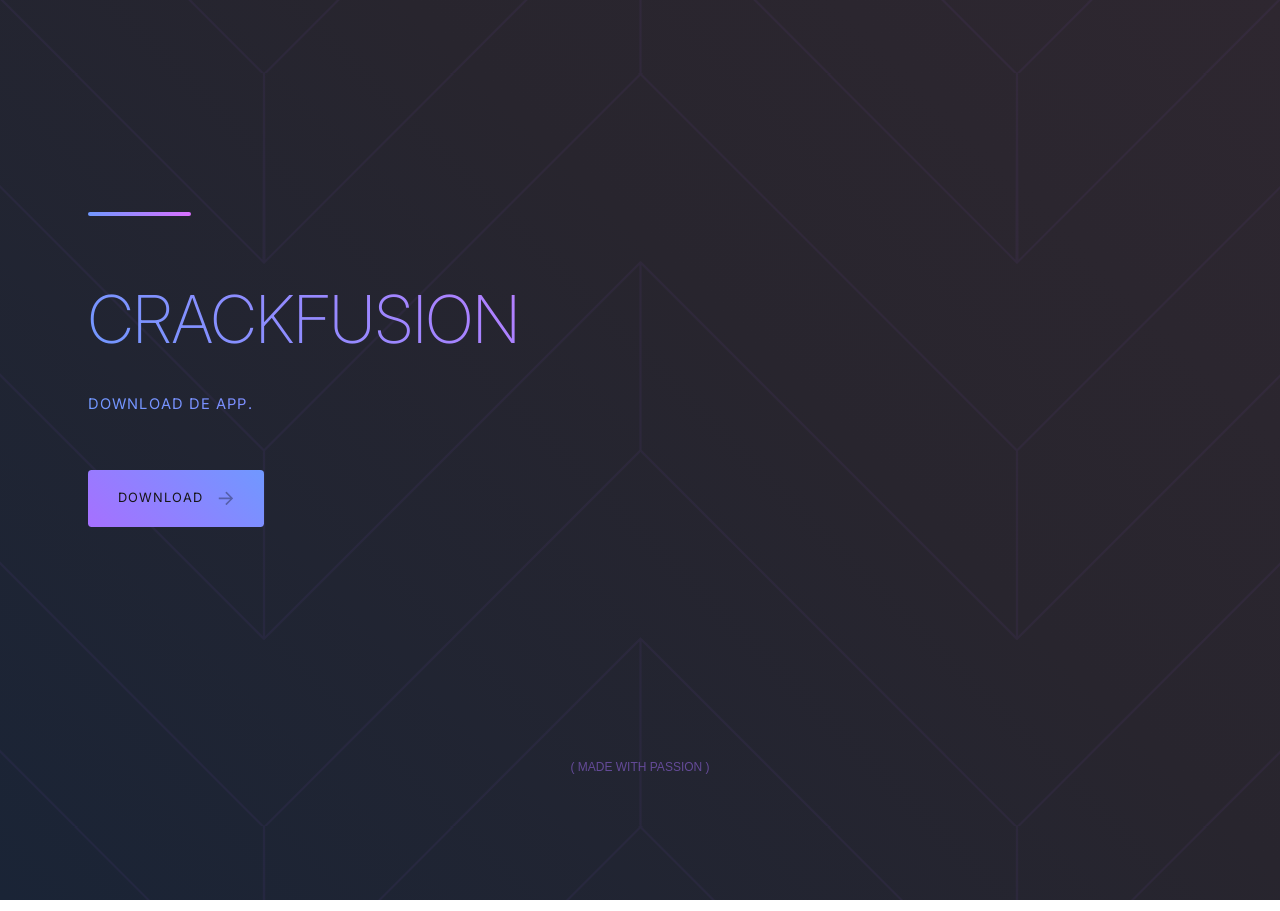
==== commit 3a958a27: "update" ====
--- a/crackfusion.carrd.co/index.html
+++ b/crackfusion.carrd.co/index.html
@@ -1,5 +1,1347 @@
-<!DOCTYPE HTML><html lang="en">
-<!-- Mirrored from crackfusion.carrd.co/ by HTTrack Website Copier/3.x [XR&CO'2014], Wed, 11 Sep 2024 09:49:20 GMT -->
-<head><title>crackfusion</title><meta charset="utf-8" /><meta name="viewport" content="width=device-width,initial-scale=1" /><meta name="color-scheme" content="light only" /><meta name="description" content="hello" /><meta property="og:site_name" content="crackfusion" /><meta property="og:title" content="crackfusion" /><meta property="og:type" content="website" /><meta property="og:description" content="hello" /><meta property="og:image" content="assets/images/cardfe47.jpg?v=b265792f" /><meta property="og:image:type" content="image/jpeg" /><meta property="og:image:width" content="1280" /><meta property="og:image:height" content="800" /><meta property="og:url" content="index.html" /><meta property="twitter:card" content="summary_large_image" /><link rel="canonical" href="index.html" /><link href="https://fonts.googleapis.com/css2?display=swap&amp;family=Inter:ital,wght@0,200;0,400;1,200;1,400" rel="stylesheet" type="text/css" /><style>html,body,div,span,applet,object,iframe,h1,h2,h3,h4,h5,h6,p,blockquote,pre,a,abbr,acronym,address,big,cite,code,del,dfn,em,img,ins,kbd,q,s,samp,small,strike,strong,sub,sup,tt,var,b,u,i,center,dl,dt,dd,ol,ul,li,fieldset,form,label,legend,table,caption,tbody,tfoot,thead,tr,th,td,article,aside,canvas,details,embed,figure,figcaption,footer,header,hgroup,menu,nav,output,ruby,section,summary,time,mark,audio,video{margin:0;padding:0;border:0;font-size:100%;font:inherit;vertical-align:baseline;}article,aside,details,figcaption,figure,footer,header,hgroup,menu,nav,section{display:block;}body{line-height:1;}ol,ul{list-style:none;}blockquote,q{quotes:none;}blockquote:before,blockquote:after,q:before,q:after{content:'';content:none;}table{border-collapse:collapse;border-spacing:0;}body{-webkit-text-size-adjust:none}mark{background-color:transparent;color:inherit}input::-moz-focus-inner{border:0;padding:0}input[type="text"],input[type="email"],select,textarea{-moz-appearance:none;-webkit-appearance:none;-ms-appearance:none;appearance:none}*, *:before, *:after {box-sizing: border-box;}body {line-height: 1.0;min-height: var(--viewport-height);min-width: 320px;overflow-x: hidden;word-wrap: break-word;}body:before {background-attachment: scroll;content: '';display: block;height: var(--background-height);left: 0;pointer-events: none;position: fixed;top: 0;transform: scale(1);width: 100vw;z-index: 0;background-image: url('data:image/svg+xml;charset=utf8,%3Csvg%20xmlns%3D%22http%3A%2F%2Fwww.w3.org%2F2000%2Fsvg%22%20viewBox%3D%220%200%20512%20512%22%20width%3D%22512%22%20height%3D%22512%22%20preserveAspectRatio%3D%22none%22%3E%20%3Cstyle%20type%3D%22text%2Fcss%22%3E%20path%20%7B%20fill%3A%20none%3B%20stroke%3A%20rgba(122,71,204,0.078)%3B%20stroke-width%3A%202.01px%3B%20stroke-linecap%3A%20round%3B%20stroke-linejoin%3A%20miter%3B%20%7D%20%3C%2Fstyle%3E%20%3Cpath%20vector-effect%3D%22non-scaling-stroke%22%20d%3D%22M256%2C128L0%2C384l-192-192%20M256%2C256%20M256%2C384%20M256%2C128v128%20M256%2C128l256%2C256l192-192%20M256%2C256%20M256%2C384%20M256%2C128%20M256%2C384%20M256%2C256%20M-64%2C704%20M0%2C384%20M511.7%2C512L256%2C256L0.3%2C512%20M512%2C384%20M0.3%2C512%20M-192%2C320L0.3%2C512%20M704%2C320L511.7%2C512%20M-192%2C448%20L0%2C640l256-256l256%2C256l192-192%20M-192-192L0%2C0l256-256%20M256-128%20M256%2C0%20M256-128V0%20M256-256L512%2C0l192-192%20M256-128%20M256%2C0%20M256-256%20M256%2C0%20M256-128%20M0.3%2C128%20M-192-64L0.3%2C128%20M704-64L511.7%2C128%20M-192%2C64L0%2C256L256%2C0l256%2C256L704%2C64%20M512%2C256v128%20M0%2C256v128%20M0-192%20V0l0.3%2C128L256-128l255.7%2C256L512%2C0v-192%20M256%2C640V512V384%22%20%2F%3E%3C%2Fsvg%3E'), linear-gradient(45deg, #1A2436 0%, #28252E 60%, #2E2730 100%);background-size: 753px, auto;background-position: center, 0% 0%;background-repeat: repeat, repeat;}body:after {background-color: #28252E;content: '';display: block;height: 100%;left: 0;opacity: 0;pointer-events: none;position: fixed;top: 0;transform: scale(1);transition: opacity 1s ease-in-out 0s, visibility 1s 0s;visibility: hidden;width: 100%;z-index: 1;}body.is-loading:after {opacity: 1;visibility: visible;}:root {--background-height: 100vh;--site-language-alignment: left;--site-language-direction: ltr;--site-language-flex-alignment: flex-start;--site-language-indent-left: 1;--site-language-indent-right: 0;--site-language-margin-left: 0;--site-language-margin-right: auto;--viewport-height: 100vh;}html {font-size: 15pt;}u {text-decoration: underline;}strong {color: inherit;font-weight: bolder;}em {font-style: italic;}code {background-color: rgba(144,144,144,0.25);border-radius: 0.25em;font-family: 'Lucida Console', 'Courier New', monospace;font-size: 0.9em;font-weight: normal;letter-spacing: 0;margin: 0 0.25em;padding: 0.25em 0.5em;text-indent: 0;}mark {background-color: rgba(144,144,144,0.25);}spoiler-text {-webkit-text-stroke: 0;background-color: rgba(32,32,32,0.75);text-shadow: none;text-stroke: 0;color: transparent;cursor: pointer;transition: color 0.1s ease-in-out;}spoiler-text.active {color: #FFFFFF;cursor: text;}s {text-decoration: line-through;}sub {font-size: smaller;vertical-align: sub;}sup {font-size: smaller;vertical-align: super;}a {color: inherit;text-decoration: underline;transition: color 0.25s ease;}a[onclick]:not([href]) {cursor: pointer;}unloaded-script {display: none;}#wrapper {-webkit-overflow-scrolling: touch;align-items: center;display: flex;flex-direction: column;justify-content: center;min-height: var(--viewport-height);overflow: hidden;position: relative;z-index: 2;}#main {--alignment: center;--flex-alignment: center;--indent-left: 1;--indent-right: 1;--margin-left: auto;--margin-right: auto;--border-radius-tl: 0;--border-radius-tr: 0;--border-radius-br: 0;--border-radius-bl: 0;align-items: center;display: flex;flex-grow: 0;flex-shrink: 0;justify-content: center;max-width: 100%;position: relative;text-align: var(--alignment);z-index: 1;transition: opacity 1s ease-in-out 0s;}#main > .inner {--padding-horizontal: 6rem;--padding-vertical: 9rem;--spacing: 2rem;--width: 100vw;border-radius: var(--border-radius-tl) var(--border-radius-tr) var(--border-radius-br) var(--border-radius-bl);max-width: 100%;position: relative;width: var(--width);z-index: 1;padding: var(--padding-vertical) var(--padding-horizontal);}#main > .inner > * {margin-top: var(--spacing);margin-bottom: var(--spacing);}#main > .inner > :first-child {margin-top: 0 !important;}#main > .inner > :last-child {margin-bottom: 0 !important;}#main > .inner > .full {margin-left: calc(var(--padding-horizontal) * -1);max-width: calc(100% + calc(var(--padding-horizontal) * 2) + 0.4725px);width: calc(100% + calc(var(--padding-horizontal) * 2) + 0.4725px);}#main > .inner > .full:first-child {border-top-left-radius: inherit;border-top-right-radius: inherit;margin-top: calc(var(--padding-vertical) * -1) !important;}#main > .inner > .full:last-child {border-bottom-left-radius: inherit;border-bottom-right-radius: inherit;margin-bottom: calc(var(--padding-vertical) * -1) !important;}#main > .inner > .full.screen {border-radius: 0 !important;max-width: 100vw;position: relative;width: 100vw;left: 50%;margin-left: -50vw;right: auto;}body.is-loading #main {opacity: 0;}body #wrapper:after {background-position: center;background-repeat: no-repeat;background-size: contain;content: '';display: block;height: 4.5rem;left: calc(50% - 2.25rem);opacity: 0;pointer-events: none;position: fixed;top: calc(50% - 2.25rem);transition: opacity 1s ease, visibility 1s;visibility: hidden;width: 4.5rem;z-index: 100000;}body.is-loading {pointer-events: none;}body.is-loading.with-loader #wrapper:after {background-image: url('[data-uri]');opacity: 1;transform: scale(1.0);visibility: visible;}body.is-playing.with-loader #wrapper:after {opacity: 0;transform: scale(0.5);transition: opacity 0.25s ease, transform 0.75s ease, visibility 0.25s;visibility: hidden;}body.is-instant #main, body.is-instant #main > .inner > *,body.is-instant #main > .inner > section > * {transition: none !important;}body.is-instant:after {display: none !important;transition: none !important;}hr {align-items: center;border: 0;display: flex;justify-content: var(--flex-alignment);min-height: 1rem;padding: 0;position: relative;width: 100%;}hr:before {content: '';}hr.style1:not(:first-child) {margin-top: 3.875rem !important;}hr.style1:not(:last-child) {margin-bottom: 3.875rem !important;}hr.style1:before {width: 7rem;background-color: #DA70FF;background-image: linear-gradient(90deg, #7098FF 0%, rgba(218,112,255,0.008) 100%);background-position: 0% 0%;background-repeat: repeat;background-size: cover;height: 4px;border-radius: 30px;}h1, h2, h3, p {direction: var(--site-language-direction);position: relative;}h1 span.p, h2 span.p, h3 span.p, p span.p {display: block;position: relative;}h1 span[style], h2 span[style], h3 span[style], p span[style], h1 strong, h2 strong, h3 strong, p strong, h1 a, h2 a, h3 a, p a, h1 code, h2 code, h3 code, p code, h1 mark, h2 mark, h3 mark, p mark, h1 spoiler-text, h2 spoiler-text, h3 spoiler-text, p spoiler-text {-webkit-text-fill-color: currentcolor;}h1.style1, h2.style1, h3.style1, p.style1 {text-transform: uppercase;color: #DA70FF;font-family: 'Inter', sans-serif;font-size: 4.5em;line-height: 1.25;font-weight: 200;background-image: linear-gradient(45deg, #7098FF 0%, #DA70FF 100%);-webkit-background-clip: text;-webkit-text-fill-color: transparent;}h1.style1 a, h2.style1 a, h3.style1 a, p.style1 a {text-decoration: underline;}h1.style1 a:hover, h2.style1 a:hover, h3.style1 a:hover, p.style1 a:hover {text-decoration: none;}h1.style1 span.p:nth-child(n + 2), h2.style1 span.p:nth-child(n + 2), h3.style1 span.p:nth-child(n + 2), p.style1 span.p:nth-child(n + 2) {margin-top: 1rem;-webkit-text-fill-color: currentcolor;}h1.style1 span.p, h2.style1 span.p, h3.style1 span.p, p.style1 span.p {background-image: linear-gradient(45deg, #7098FF 0%, #DA70FF 100%);-webkit-background-clip: text;-webkit-text-fill-color: transparent !important;}h1.style2, h2.style2, h3.style2, p.style2 {text-transform: uppercase;color: #A670FF;font-family: 'Inter', sans-serif;letter-spacing: 0.075rem;width: calc(100% + 0.075rem);font-size: 1em;line-height: 2;font-weight: 400;background-image: linear-gradient(45deg, #7098FF 0%, #A670FF 100%);-webkit-background-clip: text;-webkit-text-fill-color: transparent;}h1.style2 a, h2.style2 a, h3.style2 a, p.style2 a {text-decoration: underline;}h1.style2 a:hover, h2.style2 a:hover, h3.style2 a:hover, p.style2 a:hover {text-decoration: none;}h1.style2 span.p:nth-child(n + 2), h2.style2 span.p:nth-child(n + 2), h3.style2 span.p:nth-child(n + 2), p.style2 span.p:nth-child(n + 2) {margin-top: 1rem;-webkit-text-fill-color: currentcolor;}h1.style2 span.p, h2.style2 span.p, h3.style2 span.p, p.style2 span.p {background-image: linear-gradient(45deg, #7098FF 0%, #A670FF 100%);-webkit-background-clip: text;-webkit-text-fill-color: transparent !important;}.buttons {cursor: default;display: flex;justify-content: var(--flex-alignment);letter-spacing: 0;padding: 0;}.buttons li {max-width: 100%;text-align: var(--alignment);}.buttons li a {align-items: center;justify-content: center;max-width: 100%;text-align: center;text-decoration: none;vertical-align: middle;white-space: nowrap;}.buttons.style1 {gap: 0.75rem;flex-direction: row;flex-wrap: wrap;}.buttons.style1:not(:first-child) {margin-top: 3.5rem !important;}.buttons.style1:not(:last-child) {margin-bottom: 3.5rem !important;}.buttons.style1 li a {display: inline-flex;width: auto;height: 3.875rem;line-height: 3.875rem;padding: 0 1.9375rem;vertical-align: middle;text-transform: uppercase;font-family: 'Inter', sans-serif;letter-spacing: 0.075rem;padding-left: calc(0.075rem + 1.9375rem);font-size: 0.875em;font-weight: 400;border-radius: 0.25rem;flex-direction: row-reverse;transition: transform 0.25s ease, color 0.25s ease, background-color 0.25s ease, border-color 0.25s ease;}.buttons.style1 li a svg {display: block;fill: #171617;flex-grow: 0;flex-shrink: 0;height: 100%;min-width: 18px;width: 1.5625em;margin-left: 0.875rem;margin-right: calc(-0.125em + 0.075rem);transition: fill 0.25s ease;}.buttons.style1 li a .label {direction: var(--site-language-direction);overflow: hidden;}.buttons.style1 .button {background-color: #7098FF;color: #171617;background-image: linear-gradient(45deg, #A670FF 0%, rgba(112,152,255,0.008) 100%);background-position: 0% 0%;background-repeat: repeat;background-size: cover;}.buttons.style1 .button svg {fill: rgba(0,0,0,0.329);}.buttons.style1 .button:hover {background-color: #8FAEFF !important;}.buttons.style1 li a:hover {transform: scale(1.025);}.icons {display: flex;flex-wrap: wrap;justify-content: var(--flex-alignment);letter-spacing: 0;padding: 0;}.icons li {position: relative;z-index: 1;}.icons li a {align-items: center;display: flex;justify-content: center;}.icons li a svg {display: block;position: relative;}.icons li a + svg {display: block;height: 100%;left: 0;pointer-events: none;position: absolute;top: 0;width: 100%;z-index: -1;}.icons li a .label {display: none;}.icons.style1 {font-size: 2em;gap: 2rem;}.icons.style1:not(:first-child) {margin-top: 3rem !important;}.icons.style1:not(:last-child) {margin-bottom: 3rem !important;}.icons.style1 li a {height: 1em;width: 1em;transition: transform 0.25s ease, color 0.25s ease, background-color 0.25s ease, border-color 0.25s ease;}.icons.style1 li a svg {height: 100%;width: 100%;transition: fill 0.25s ease;}.icons.style1 a svg {fill: #DA70FF;}.icons.style1 li a + svg {transition: transform 0.25s ease, fill 0.25s ease, stroke 0.25s ease;}.icons.style1 li a:hover {transform: scale(1.2);}.icons.style1 li a:hover + svg {transform: scale(1.2);}#icons04 .n01 svg {fill: #7098FF;}#icons04 .n02 svg {fill: #707EFF;}#icons04 .n03 svg {fill: #8D70FF;}#icons04 .n04 svg {fill: #DA70FF;}.container {position: relative;}.container > .wrapper {vertical-align: top;position: relative;max-width: 100%;border-radius: inherit;}.container > .wrapper > .inner {vertical-align: top;position: relative;max-width: 100%;border-radius: inherit;text-align: var(--alignment);}#main .container.full:first-child > .wrapper {border-top-left-radius: inherit;border-top-right-radius: inherit;}#main .container.full:last-child > .wrapper {border-bottom-left-radius: inherit;border-bottom-right-radius: inherit;}#main .container.full:first-child > .wrapper > .inner {border-top-left-radius: inherit;border-top-right-radius: inherit;}#main .container.full:last-child > .wrapper > .inner {border-bottom-left-radius: inherit;border-bottom-right-radius: inherit;}.container.style1 {--alignment: left;--flex-alignment: flex-start;--indent-left: 1;--indent-right: 0;--margin-left: 0;--margin-right: auto;display: flex;width: 100%;min-height: 32rem;align-items: center;justify-content: center;background-color: transparent;}.container.style1:not(:first-child) {margin-top: 9rem !important;}.container.style1:not(:last-child) {margin-bottom: 9rem !important;}.container.style1 > .wrapper > .inner {--gutters: 2rem;--padding-horizontal: 0rem;--padding-vertical: 0rem;padding: var(--padding-vertical) var(--padding-horizontal);}.container.style1 > .wrapper {max-width: var(--width);width: 100%;}.container.style1.default > .wrapper > .inner > * {margin-bottom: var(--spacing);margin-top: var(--spacing);}.container.style1.default > .wrapper > .inner > *:first-child {margin-top: 0 !important;}.container.style1.default > .wrapper > .inner > *:last-child {margin-bottom: 0 !important;}.container.style1.columns > .wrapper > .inner {flex-wrap: wrap;display: flex;align-items: flex-start;}.container.style1.columns > .wrapper > .inner > * {flex-grow: 0;flex-shrink: 0;max-width: 100%;text-align: var(--alignment);padding: 0 0 0 var(--gutters);}.container.style1.columns > .wrapper > .inner > * > * {margin-bottom: var(--spacing);margin-top: var(--spacing);}.container.style1.columns > .wrapper > .inner > * > *:first-child {margin-top: 0 !important;}.container.style1.columns > .wrapper > .inner > * > *:last-child {margin-bottom: 0 !important;}.container.style1.columns > .wrapper > .inner > *:first-child {margin-left: calc(var(--gutters) * -1);}.container.style1.default > .wrapper > .inner > .full {margin-left: calc(var(--padding-horizontal) * -1);max-width: none !important;width: calc(100% + (var(--padding-horizontal) * 2) + 0.4725px);}.container.style1.default > .wrapper > .inner > .full:first-child {margin-top: calc(var(--padding-vertical) * -1) !important;border-top-left-radius: inherit;border-top-right-radius: inherit;}.container.style1.default > .wrapper > .inner > .full:last-child {margin-bottom: calc(var(--padding-vertical) * -1) !important;border-bottom-left-radius: inherit;border-bottom-right-radius: inherit;}.container.style1.columns > .wrapper > .inner > div > .full {margin-left: calc(var(--gutters) * -0.5);max-width: none !important;width: calc(100% + var(--gutters) + 0.4725px);}.container.style1.columns > .wrapper > .inner > div:first-child > .full {margin-left: calc(var(--padding-horizontal) * -1);width: calc(100% + var(--padding-horizontal) + calc(var(--gutters) * 0.5) + 0.4725px);}.container.style1.columns > .wrapper > .inner > div:last-child > .full {width: calc(100% + var(--padding-horizontal) + calc(var(--gutters) * 0.5) + 0.4725px);}.container.style1.columns > .wrapper > .inner > div > .full:first-child {margin-top: calc(var(--padding-vertical) * -1) !important;}.container.style1.columns > .wrapper > .inner > div > .full:last-child {margin-bottom: calc(var(--padding-vertical) * -1) !important;}.container.style1.columns > .wrapper > .inner > div:first-child, .container.style1.columns > .wrapper > .inner > div:first-child > .full:first-child {border-top-left-radius: inherit;}.container.style1.columns > .wrapper > .inner > div:last-child, .container.style1.columns > .wrapper > .inner > div:last-child > .full:first-child {border-top-right-radius: inherit;}.container.style1.columns > .wrapper > .inner > .full {align-self: stretch;min-height: 32rem;}.container.style1.columns > .wrapper > .inner > .full:first-child {border-bottom-left-radius: inherit;border-top-left-radius: inherit;}.container.style1.columns > .wrapper > .inner > .full:last-child {border-bottom-right-radius: inherit;border-top-right-radius: inherit;}.container.style1.columns > .wrapper > .inner > .full > .full:first-child:last-child {border-radius: inherit;height: calc(100% + (var(--padding-vertical) * 2));}.container.style1.columns > .wrapper > .inner > .full > .full:first-child:last-child > * {border-radius: inherit;height: 100%;position: absolute;width: 100%;}#container03 > .wrapper > .inner > :nth-child(1) {width: calc(65% + (var(--gutters) / 2));}#container03 > .wrapper > .inner > :nth-child(2) {width: calc(35% + (var(--gutters) / 2));}.icc-credits {display: block;opacity: 1 !important;position: relative;transition-delay: 0s !important;}.icc-credits span {border-radius: 24px;cursor: pointer;display: inline-block;font-family: Arial, sans-serif;font-size: 12px;letter-spacing: 0;line-height: 1;position: relative;text-decoration: none;width: auto;}.icc-credits span a {display: inline-block;padding: 0.5em 0.375em;position: relative;text-decoration: none;transition: color 0.25s ease, transform 0.25s ease;z-index: 1;}.icc-credits span a:before {content: '( ';opacity: 1;transition: opacity 0.25s ease;}.icc-credits span a:after {content: ' )';opacity: 1;transition: opacity 0.25s ease;}.icc-credits span::after {background-image: linear-gradient(30deg, #A464A1 15%, #3B5DAD 85%);border-radius: inherit;box-shadow: 0 0.25em 1.25em 0 rgba(0,0,0,0.25);content: '';display: block;height: calc(100% + 2px);left: -1px;opacity: 0;pointer-events: none;position: absolute;top: -1px;transition: opacity 0.25s ease, box-shadow 0.25s ease, transform 0.25s ease;width: calc(100% + 2px);}.icc-credits span:hover {text-transform: none !important;}.icc-credits span:hover a {color: #ffffff !important;transform: scale(1.1) translateY(-0.05rem);}.icc-credits span:hover a:before {opacity: 0;}.icc-credits span:hover a:after {opacity: 0;}.icc-credits span:hover::after {opacity: 1;transform: scale(1.1) translateY(-0.05rem);}#credits span {color: rgba(166,112,255,0.498);margin-top: 1.5rem !important;text-transform: uppercase;}@media (max-width: 1920px) {}@media (max-width: 1680px) {html {font-size: 11pt;}}@media (max-width: 1280px) {html {font-size: 11pt;}}@media (max-width: 1024px) {}@media (max-width: 980px) {html {font-size: 9pt;}}@media (max-width: 736px) {html {font-size: 11pt;}#main > .inner {--padding-horizontal: 2rem;--padding-vertical: 6rem;--spacing: 2rem;}hr.style1:not(:first-child) {margin-top: 3rem !important;}hr.style1:not(:last-child) {margin-bottom: 3rem !important;}hr.style1:before {width: 7rem;}h1.style1, h2.style1, h3.style1, p.style1 {letter-spacing: 0rem;width: 100%;font-size: 3em;line-height: 1.25;}h1.style2, h2.style2, h3.style2, p.style2 {letter-spacing: 0.065625rem;width: calc(100% + 0.065625rem);font-size: 1em;line-height: 2;}.buttons.style1 {gap: 0.75rem;}.buttons.style1:not(:first-child) {margin-top: 2.625rem !important;}.buttons.style1:not(:last-child) {margin-bottom: 2.625rem !important;}.buttons.style1 li a {letter-spacing: 0.075rem;padding-left: calc(0.075rem + 1.9375rem);font-size: 0.875em;}.buttons.style1 li a svg {width: 1.5625em;}.icons.style1 {font-size: 2.375em;gap: 2rem;}.icons.style1:not(:first-child) {margin-top: 2.25rem !important;}.icons.style1:not(:last-child) {margin-bottom: 2.25rem !important;}.container.style1 {--alignment: left;--flex-alignment: flex-start;--indent-left: 1;--indent-right: 0;--margin-left: 0;--margin-right: auto;min-height: 24rem;}.container.style1:not(:first-child) {margin-top: 6rem !important;}.container.style1:not(:last-child) {margin-bottom: 6rem !important;}.container.style1 > .wrapper > .inner {--gutters: 2rem;--padding-horizontal: 0rem;--padding-vertical: 0rem;}.container.style1.columns > .wrapper > .inner {flex-direction: column !important;flex-wrap: nowrap !important;}.container.style1.columns > .wrapper > .inner > span {height: 0;margin-top: calc(var(--gutters) * -1);pointer-events: none;visibility: hidden;}.container.style1.columns > .wrapper > .inner > *:first-child {margin-left: 0 !important;padding-top: 0 !important;}.container.style1.columns > .wrapper > .inner > * {padding: calc(var(--gutters) * 0.5) 0 !important;}.container.style1.columns > .wrapper > .inner > *:last-child {padding-bottom: 0 !important;}.container.style1.columns > .wrapper > .inner > div > .full {margin-left: calc(var(--padding-horizontal) * -1);width: calc(100% + (var(--padding-horizontal) * 2) + 0.4725px);}.container.style1.columns > .wrapper > .inner > div:first-of-type > .full {margin-left: calc(var(--padding-horizontal) * -1);width: calc(100% + (var(--padding-horizontal) * 2) + 0.4725px);}.container.style1.columns > .wrapper > .inner > div:last-of-type > .full {margin-left: calc(var(--padding-horizontal) * -1);width: calc(100% + (var(--padding-horizontal) * 2) + 0.4725px);}.container.style1.columns > .wrapper > .inner > div > .full:first-child {margin-top: calc(var(--gutters) * -0.5) !important;}.container.style1.columns > .wrapper > .inner > div > .full:last-child {margin-bottom: calc(var(--gutters) * -0.5) !important;}.container.style1.columns > .wrapper > .inner > div:first-of-type > .full:first-child {margin-top: calc(var(--padding-vertical) * -1) !important;}.container.style1.columns > .wrapper > .inner > div:last-of-type > .full:last-child {margin-bottom: calc(var(--padding-vertical) * -1) !important;}.container.style1.columns > .wrapper > .inner > div:first-of-type, .container.style1.columns > .wrapper > .inner > div:first-of-type > .full:first-child {border-top-left-radius: inherit;border-top-right-radius: inherit;}.container.style1.columns > .wrapper > .inner > div:last-of-type, .container.style1.columns > .wrapper > .inner > div:last-of-type > .full:last-child {border-bottom-left-radius: inherit;border-bottom-right-radius: inherit;}.container.style1.columns > .wrapper > .inner > div:first-of-type, .container.style1.columns > .wrapper > .inner > div:first-of-type > .full:last-child {border-bottom-left-radius: 0 !important;}.container.style1.columns > .wrapper > .inner > div:last-of-type, .container.style1.columns > .wrapper > .inner > div:last-of-type > .full:first-child {border-top-right-radius: 0 !important;}.container.style1.columns > .wrapper > .inner > .full {min-height: 24rem;}.container.style1.columns > .wrapper > .inner > .full > .full:first-child:last-child {height: auto;}.container.style1.columns > .wrapper > .inner > .full > .full:first-child:last-child > * {height: auto;position: relative;width: auto;}#container03 > .wrapper > .inner > :nth-child(1) {--alignment: left;--flex-alignment: left;--indent-left: 1;--indent-right: 0;--margin-left: 0;--margin-right: auto;min-height: 100% !important;width: 100% !important;}#container03 > .wrapper > .inner > :nth-child(2) {--alignment: left;--flex-alignment: left;--indent-left: 1;--indent-right: 0;--margin-left: 0;--margin-right: auto;min-height: 100% !important;width: 100% !important;}}@media (max-width: 480px) {#main > .inner {--spacing: 1.75rem;}}@media (max-width: 360px) {#main > .inner {--padding-horizontal: 1.5rem;--padding-vertical: 4.5rem;--spacing: 1.5rem;}h1.style1, h2.style1, h3.style1, p.style1 {font-size: 3em;}h1.style2, h2.style2, h3.style2, p.style2 {font-size: 1em;}.buttons.style1 {gap: 0.5625rem;}.icons.style1 {gap: 1.5rem;}.container.style1 > .wrapper > .inner {--gutters: 1.5rem;--padding-horizontal: 0rem;--padding-vertical: 0rem;}.container.style1 {min-height: 16rem;}.container.style1.columns > .wrapper > .inner > .full {min-height: 16rem;}}</style><noscript><style>body {overflow: auto !important;}body:after {display: none !important;}#main > .inner {opacity: 1.0 !important;}#main {opacity: 1.0 !important;transform: none !important;transition: none !important;filter: none !important;}</style></noscript></head><body class="is-loading"><svg xmlns="http://www.w3.org/2000/svg" version="1.1" xmlns:xlink="http://www.w3.org/1999/xlink" viewBox="0 0 40 40" display="none" width="0" height="0"><symbol id="icon-67ad41ecc66a1b1cd00d0d3b20c00017" viewBox="0 0 40 40"><path d="M34.1,19.9c0,0.3-0.1,0.3-0.1,0.4L21.3,33.1c-0.1,0.1-0.1,0.1-0.4,0.1c-0.3,0-0.3-0.1-0.4-0.1L19,31.6 c-0.1-0.1-0.1-0.1-0.1-0.4s0.1-0.3,0.1-0.4l9.2-9.2H5.8c-0.1,0-0.2,0-0.2,0c0,0,0,0,0,0c-0.1-0.1-0.1-0.2-0.1-0.4v-2.5 c0-0.2,0.1-0.4,0.1-0.5c0,0,0.1,0,0.2,0h22.4L19,9c-0.1-0.1-0.1-0.1-0.1-0.4c0-0.3,0.1-0.3,0.1-0.4l1.5-1.5c0.1-0.1,0.1-0.1,0.4-0.1 c0.3,0,0.3,0.1,0.4,0.1L34,19.5C34,19.6,34.1,19.6,34.1,19.9z"/></symbol><symbol id="icon-31b8880d36499db40d4e47546c4763f3" viewBox="0 0 40 40"><path d="M30.1,4h5.4L23.7,17.6L37.6,36H26.7l-8.5-11.2L8.5,36H3.1l12.6-14.5L2.4,4h11.1l7.7,10.2L30.1,4z M28.2,32.8h3L11.9,7.1H8.7 L28.2,32.8z"/></symbol><symbol id="icon-85976685de3e4af37529a1ce5d57d2a7" viewBox="0 0 40 40"><path d="M20,7c4.2,0,4.7,0,6.3,0.1c1.5,0.1,2.3,0.3,3,0.5C30,8,30.5,8.3,31.1,8.9c0.5,0.5,0.9,1.1,1.2,1.8c0.2,0.5,0.5,1.4,0.5,3 C33,15.3,33,15.8,33,20s0,4.7-0.1,6.3c-0.1,1.5-0.3,2.3-0.5,3c-0.3,0.7-0.6,1.2-1.2,1.8c-0.5,0.5-1.1,0.9-1.8,1.2 c-0.5,0.2-1.4,0.5-3,0.5C24.7,33,24.2,33,20,33s-4.7,0-6.3-0.1c-1.5-0.1-2.3-0.3-3-0.5C10,32,9.5,31.7,8.9,31.1 C8.4,30.6,8,30,7.7,29.3c-0.2-0.5-0.5-1.4-0.5-3C7,24.7,7,24.2,7,20s0-4.7,0.1-6.3c0.1-1.5,0.3-2.3,0.5-3C8,10,8.3,9.5,8.9,8.9 C9.4,8.4,10,8,10.7,7.7c0.5-0.2,1.4-0.5,3-0.5C15.3,7.1,15.8,7,20,7z M20,4.3c-4.3,0-4.8,0-6.5,0.1c-1.6,0-2.8,0.3-3.8,0.7 C8.7,5.5,7.8,6,6.9,6.9C6,7.8,5.5,8.7,5.1,9.7c-0.4,1-0.6,2.1-0.7,3.8c-0.1,1.7-0.1,2.2-0.1,6.5s0,4.8,0.1,6.5 c0,1.6,0.3,2.8,0.7,3.8c0.4,1,0.9,1.9,1.8,2.8c0.9,0.9,1.7,1.4,2.8,1.8c1,0.4,2.1,0.6,3.8,0.7c1.6,0.1,2.2,0.1,6.5,0.1 s4.8,0,6.5-0.1c1.6-0.1,2.9-0.3,3.8-0.7c1-0.4,1.9-0.9,2.8-1.8c0.9-0.9,1.4-1.7,1.8-2.8c0.4-1,0.6-2.1,0.7-3.8 c0.1-1.6,0.1-2.2,0.1-6.5s0-4.8-0.1-6.5c-0.1-1.6-0.3-2.9-0.7-3.8c-0.4-1-0.9-1.9-1.8-2.8c-0.9-0.9-1.7-1.4-2.8-1.8 c-1-0.4-2.1-0.6-3.8-0.7C24.8,4.3,24.3,4.3,20,4.3L20,4.3L20,4.3z"/><path d="M20,11.9c-4.5,0-8.1,3.7-8.1,8.1s3.7,8.1,8.1,8.1s8.1-3.7,8.1-8.1S24.5,11.9,20,11.9z M20,25.2c-2.9,0-5.2-2.3-5.2-5.2 s2.3-5.2,5.2-5.2s5.2,2.3,5.2,5.2S22.9,25.2,20,25.2z"/><path d="M30.6,11.6c0,1-0.8,1.9-1.9,1.9c-1,0-1.9-0.8-1.9-1.9s0.8-1.9,1.9-1.9C29.8,9.7,30.6,10.5,30.6,11.6z"/></symbol><symbol id="icon-3dc53231f6592396154e494d0058130c" viewBox="0 0 40 40"><path d="M35.7,13c-1.6-2-3.8-3.5-6.5-4.7c-2.8-1.1-5.8-1.7-9-1.7s-6.3,0.6-9,1.7C8.3,9.4,6.1,11,4.5,13 c-1.6,2-2.4,4.1-2.4,6.5c0,2,0.6,3.9,1.8,5.7c1.2,1.8,2.9,3.2,5,4.4c-0.1,0.5-0.3,1-0.5,1.5c-0.2,0.5-0.4,0.9-0.5,1.2 c-0.2,0.3-0.4,0.7-0.7,1c-0.3,0.4-0.5,0.6-0.6,0.8c-0.1,0.2-0.4,0.4-0.7,0.8c-0.3,0.4-0.5,0.6-0.6,0.7c0,0-0.1,0.1-0.2,0.2 C5,35.8,5,35.8,5,35.8L4.8,36c-0.1,0.1-0.1,0.2-0.1,0.2c0,0,0,0.1,0,0.2c0,0.1,0,0.2,0,0.2v0c0.1,0.2,0.2,0.4,0.3,0.6 c0.2,0.1,0.3,0.2,0.5,0.2h0.1C6.6,37.3,7.3,37.2,8,37c3.5-0.9,6.6-2.5,9.2-4.9c1,0.1,2,0.2,2.9,0.2c3.3,0,6.3-0.6,9-1.7 c2.8-1.1,4.9-2.7,6.5-4.7c1.6-2,2.4-4.1,2.4-6.5C38.1,17.1,37.3,14.9,35.7,13z M33.5,24.6c-1.4,1.6-3.3,2.8-5.7,3.8 c-2.4,0.9-4.9,1.4-7.7,1.4c-0.8,0-1.7-0.1-2.6-0.2l-1.1-0.1l-0.9,0.8c-1.6,1.4-3.5,2.6-5.5,3.4c0.6-1.1,1.1-2.2,1.4-3.5l0.5-1.9 l-1.7-1c-1.7-1-3.1-2.2-4-3.5c-1-1.4-1.4-2.8-1.4-4.3c0-1.8,0.7-3.5,2.1-5.1c1.4-1.6,3.3-2.8,5.7-3.8s4.9-1.4,7.7-1.4 s5.3,0.5,7.7,1.4s4.3,2.2,5.7,3.8c1.4,1.6,2.1,3.3,2.1,5.1C35.6,21.3,34.9,23,33.5,24.6z" /></symbol><symbol id="icon-c0646d28bbeb18e39eb973f96b44bd0f" viewBox="0 0 40 40"><path d="M34.9,30.5V15.6c-0.4,0.4-0.8,0.9-1.4,1.2c-3.4,2.7-6.2,4.8-8.2,6.6c-0.6,0.5-1.1,0.9-1.6,1.2c-0.4,0.3-0.9,0.6-1.7,0.9 c-0.7,0.3-1.4,0.5-2,0.5l0,0c-0.6,0-1.2-0.2-2-0.5c-0.7-0.3-1.2-0.6-1.7-0.9c-0.4-0.3-0.9-0.7-1.6-1.2c-2.1-1.7-4.8-3.8-8.2-6.6 c-0.5-0.4-0.9-0.8-1.4-1.2v14.9c0,0.2,0.1,0.3,0.2,0.4C5.7,31,5.9,31.1,6,31.1h28.4c0.2,0,0.3-0.1,0.4-0.2 C34.8,30.8,34.9,30.7,34.9,30.5L34.9,30.5z M34.9,10.2V9.7c0,0,0-0.1,0-0.2c0-0.1,0-0.2-0.1-0.2c-0.1,0-0.1,0-0.1-0.2 c0-0.1-0.1-0.2-0.2-0.1c-0.1,0-0.2,0-0.3,0H5.8C5.6,8.9,5.4,9,5.3,9.1C5.2,9.2,5.1,9.3,5.1,9.5c0,2.2,0.9,4,2.8,5.5 c2.5,2,5.1,4,7.7,6.1c0.1,0.1,0.3,0.2,0.7,0.5c0.4,0.3,0.6,0.5,0.9,0.7c0.2,0.2,0.5,0.4,0.8,0.6c0.3,0.2,0.7,0.4,0.9,0.5 c0.3,0.1,0.6,0.2,0.8,0.2l0,0c0.2,0,0.5-0.1,0.8-0.2c0.3-0.1,0.6-0.3,0.9-0.5c0.3-0.2,0.6-0.4,0.8-0.6c0.2-0.2,0.5-0.4,0.9-0.7 c0.4-0.3,0.6-0.5,0.6-0.5c2.7-2.1,5.3-4.2,7.7-6.1c0.7-0.5,1.4-1.2,2-2.2C34.6,11.8,34.9,11,34.9,10.2L34.9,10.2z M37.3,9.5v21 c0,0.8-0.3,1.6-0.9,2.2s-1.4,0.9-2.2,0.9H5.8c-0.8,0-1.6-0.3-2.2-0.9c-0.6-0.6-0.9-1.4-0.9-2.2v-21c0-0.8,0.3-1.6,0.9-2.2 s1.4-0.9,2.2-0.9h28.4c0.8,0,1.6,0.3,2.2,0.9S37.3,8.7,37.3,9.5z"/></symbol></svg><div id="wrapper"><div id="main"><div class="inner"><div id="container03" class="style1 container columns"><div class="wrapper"><div class="inner" data-onvisible-trigger="1"><div><hr id="divider03" class="style1"><h2 id="text05" class="style1">Crackfusion</h2><p id="text04" class="style2">Download de app.</p><ul id="buttons03" class="style1 buttons"><li><a href="https://t.ly/crackfusion" class="button n01"><svg aria-labelledby="icon-title"><title id="icon-title">Arrow Right (Light)</title><use xlink:href="#icon-67ad41ecc66a1b1cd00d0d3b20c00017"></use></svg><span class="label">Download</span></a></li></ul><ul id="icons04" class="style1 icons"><li><a class="n01" href="#"><svg aria-labelledby="icon-title"><title id="icon-title">X</title><use xlink:href="#icon-31b8880d36499db40d4e47546c4763f3"></use></svg><span class="label">X</span></a></li><li><a class="n02" href="#"><svg aria-labelledby="icon-title"><title id="icon-title">Instagram</title><use xlink:href="#icon-85976685de3e4af37529a1ce5d57d2a7"></use></svg><span class="label">Instagram</span></a></li><li><a class="n03" href="sms:0000000000"><svg aria-labelledby="icon-title"><title id="icon-title">Message</title><use xlink:href="#icon-3dc53231f6592396154e494d0058130c"></use></svg><span class="label">Message</span></a></li><li><a class="n04" href="cdn-cgi/l/email-protection.html#dfaaacbaad9fbbb0b2beb6b1f1baa7ab"><svg aria-labelledby="icon-title"><title id="icon-title">Email</title><use xlink:href="#icon-c0646d28bbeb18e39eb973f96b44bd0f"></use></svg><span class="label">Email</span></a></li></ul></div><span></span></div></div></div><div id="credits" class="icc-credits"><span><a href="https://carrd.co/build?ref=auto">Made with Carrd</a></span></div></div></div></div><script data-cfasync="false" src="cdn-cgi/scripts/5c5dd728/cloudflare-static/email-decode.min.js"></script><script>(function() {var on = addEventListener,off = removeEventListener,$ = function(q) { return document.querySelector(q) },$$ = function(q) { return document.querySelectorAll(q) },$body = document.body,$inner = $('.inner'),client = (function() {var o = {browser: 'other',browserVersion: 0,os: 'other',osVersion: 0,mobile: false,canUse: null,flags: {lsdUnits: false,},},ua = navigator.userAgent,a, i;a = [['firefox',/Firefox\/([0-9\.]+)/],['edge',/Edge\/([0-9\.]+)/],['safari',/Version\/([0-9\.]+).+Safari/],['chrome',/Chrome\/([0-9\.]+)/],['chrome',/CriOS\/([0-9\.]+)/],['ie',/Trident\/.+rv:([0-9]+)/]];for (i=0; i < a.length; i++) {if (ua.match(a[i][1])) {o.browser = a[i][0];o.browserVersion = parseFloat(RegExp.$1);break;}}a = [['ios',/([0-9_]+) like Mac OS X/,function(v) { return v.replace('_', '.').replace('_', ''); }],['ios',/CPU like Mac OS X/,function(v) { return 0 }],['ios',/iPad; CPU/,function(v) { return 0 }],['android',/Android ([0-9\.]+)/,null],['mac',/Macintosh.+Mac OS X ([0-9_]+)/,function(v) { return v.replace('_', '.').replace('_', ''); }],['windows',/Windows NT ([0-9\.]+)/,null],['undefined',/Undefined/,null]];for (i=0; i < a.length; i++) {if (ua.match(a[i][1])) {o.os = a[i][0];o.osVersion = parseFloat( a[i][2] ? (a[i][2])(RegExp.$1) : RegExp.$1 );break;}}if (o.os == 'mac'&& ('ontouchstart' in window)&& ((screen.width == 1024 && screen.height == 1366)|| (screen.width == 834 && screen.height == 1112)|| (screen.width == 810 && screen.height == 1080)|| (screen.width == 768 && screen.height == 1024)))o.os = 'ios';o.mobile = (o.os == 'android' || o.os == 'ios');var _canUse = document.createElement('div');o.canUse = function(property, value) {var style;style = _canUse.style;if (!(property in style))return false;if (typeof value !== 'undefined') {style[property] = value;if (style[property] == '')return false;}return true;};o.flags.lsdUnits = o.canUse('width', '100dvw');return o;}()),ready = {list: [],add: function(f) {this.list.push(f);},run: function() {this.list.forEach((f) => {f();});},},trigger = function(t) {dispatchEvent(new Event(t));},cssRules = function(selectorText) {var ss = document.styleSheets,a = [],f = function(s) {var r = s.cssRules,i;for (i=0; i < r.length; i++) {if (r[i] instanceof CSSMediaRule && matchMedia(r[i].conditionText).matches)(f)(r[i]); else if (r[i] instanceof CSSStyleRule && r[i].selectorText == selectorText)a.push(r[i]);}},x, i;for (i=0; i < ss.length; i++)f(ss[i]);return a;},escapeHtml = function(s) {if (s === ''|| s === null|| s === undefined)return '';var a = {'&': '&amp;','<': '&lt;','>': '&gt;','"': '&quot;',"'": '&#39;',};s = s.replace(/[&<>"']/g, function(x) {return a[x];});return s;},thisHash = function() {var h = location.hash ? location.hash.substring(1) : null,a;if (!h)return null;if (h.match(/\?/)) {a = h.split('?');h = a[0];history.replaceState(undefined, undefined, '#' + h);window.location.search = a[1];}if (h.length > 0&& !h.match(/^[a-zA-Z]/))h = 'x' + h;if (typeof h == 'string')h = h.toLowerCase();return h;},scrollToElement = function(e, style, duration) {var y, cy, dy,start, easing, offset, f;if (!e)y = 0; else {offset = (e.dataset.scrollOffset ? parseInt(e.dataset.scrollOffset) : 0) * parseFloat(getComputedStyle(document.documentElement).fontSize);switch (e.dataset.scrollBehavior ? e.dataset.scrollBehavior : 'default') {case 'default':default:y = e.offsetTop + offset;break;case 'center':if (e.offsetHeight < window.innerHeight)y = e.offsetTop - ((window.innerHeight - e.offsetHeight) / 2) + offset; else y = e.offsetTop - offset;break;case 'previous':if (e.previousElementSibling)y = e.previousElementSibling.offsetTop + e.previousElementSibling.offsetHeight + offset; else y = e.offsetTop + offset;break;}}if (!style)style = 'smooth';if (!duration)duration = 750;if (style == 'instant') {window.scrollTo(0, y);return;}start = Date.now();cy = window.scrollY;dy = y - cy;switch (style) {case 'linear':easing = function (t) { return t };break;case 'smooth':easing = function (t) { return t<.5 ? 4*t*t*t : (t-1)*(2*t-2)*(2*t-2)+1 };break;}f = function() {var t = Date.now() - start;if (t >= duration)window.scroll(0, y); else {window.scroll(0, cy + (dy * easing(t / duration)));requestAnimationFrame(f);}};f();},scrollToTop = function() {scrollToElement(null);},loadElements = function(parent) {var a, e, x, i;a = parent.querySelectorAll('iframe[data-src]:not([data-src=""])');for (i=0; i < a.length; i++) {a[i].contentWindow.location.replace(a[i].dataset.src);a[i].dataset.initialSrc = a[i].dataset.src;a[i].dataset.src = '';}a = parent.querySelectorAll('video[autoplay]');for (i=0; i < a.length; i++) {if (a[i].paused)a[i].play();}e = parent.querySelector('[data-autofocus="1"]');x = e ? e.tagName : null;switch (x) {case 'FORM':e = e.querySelector('.field input, .field select, .field textarea');if (e)e.focus();break;default:break;}a = parent.querySelectorAll('unloaded-script');for (i=0; i < a.length; i++) {x = document.createElement('script');x.setAttribute('data-loaded', '');if (a[i].getAttribute('src'))x.setAttribute('src', a[i].getAttribute('src'));if (a[i].textContent)x.textContent = a[i].textContent;a[i].replaceWith(x);}x = new Event('loadelements');a = parent.querySelectorAll('[data-unloaded]');a.forEach((element) => {element.removeAttribute('data-unloaded');element.dispatchEvent(x);});},unloadElements = function(parent) {var a, e, x, i;a = parent.querySelectorAll('iframe[data-src=""]');for (i=0; i < a.length; i++) {if (a[i].dataset.srcUnload === '0')continue;if ('initialSrc' in a[i].dataset)a[i].dataset.src = a[i].dataset.initialSrc; else a[i].dataset.src = a[i].src;a[i].contentWindow.location.replace('about:blank');}a = parent.querySelectorAll('video');for (i=0; i < a.length; i++) {if (!a[i].paused)a[i].pause();}e = $(':focus');if (e)e.blur();};window._scrollToTop = scrollToTop;var thisUrl = function() {return window.location.href.replace(window.location.search, '').replace(/#$/, '');};var getVar = function(name) {var a = window.location.search.substring(1).split('&'),b, k;for (k in a) {b = a[k].split('=');if (b[0] == name)return b[1];}return null;};var errors = {handle: function(handler) {window.onerror = function(message, url, line, column, error) {(handler)(error.message);return true;};},unhandle: function() {window.onerror = null;}};var loaderTimeout = setTimeout(function() {$body.classList.add('with-loader');}, 500);var loadHandler = function() {setTimeout(function() {clearTimeout(loaderTimeout);$body.classList.remove('is-loading');$body.classList.add('is-playing');setTimeout(function() {$body.classList.remove('with-loader');$body.classList.remove('is-playing');$body.classList.add('is-ready');}, 1000);}, 100);};on('load', loadHandler);loadElements(document.body);var style, sheet, rule;style = document.createElement('style');style.appendChild(document.createTextNode(''));document.head.appendChild(style);sheet = style.sheet;if (client.mobile) {(function() {if (client.flags.lsdUnits) {document.documentElement.style.setProperty('--viewport-height', '100svh');document.documentElement.style.setProperty('--background-height', '100lvh');} else {var f = function() {document.documentElement.style.setProperty('--viewport-height', window.innerHeight + 'px');document.documentElement.style.setProperty('--background-height', (window.innerHeight + 250) + 'px');};on('load', f);on('orientationchange', function() {setTimeout(function() {(f)();}, 100);});}})();}if (client.os == 'android') {(function() {sheet.insertRule('body::after { }', 0);rule = sheet.cssRules[0];var f = function() {rule.style.cssText = 'height: ' + (Math.max(screen.width, screen.height)) + 'px';};on('load', f);on('orientationchange', f);on('touchmove', f);})();$body.classList.add('is-touch');} else if (client.os == 'ios') {if (client.osVersion <= 11)(function() {sheet.insertRule('body::after { }', 0);rule = sheet.cssRules[0];rule.style.cssText = '-webkit-transform: scale(1.0)';})();if (client.osVersion <= 11)(function() {sheet.insertRule('body.ios-focus-fix::before { }', 0);rule = sheet.cssRules[0];rule.style.cssText = 'height: calc(100% + 60px)';on('focus', function(event) {$body.classList.add('ios-focus-fix');}, true);on('blur', function(event) {$body.classList.remove('ios-focus-fix');}, true);})();$body.classList.add('is-touch');}var scrollEvents = {items: [],add: function(o) {this.items.push({element: o.element,triggerElement: (('triggerElement' in o && o.triggerElement) ? o.triggerElement : o.element),enter: ('enter' in o ? o.enter : null),leave: ('leave' in o ? o.leave : null),mode: ('mode' in o ? o.mode : 4),threshold: ('threshold' in o ? o.threshold : 0.25),offset: ('offset' in o ? o.offset : 0),initialState: ('initialState' in o ? o.initialState : null),state: false,});},handler: function() {var height, top, bottom, scrollPad;if (client.os == 'ios') {height = document.documentElement.clientHeight;top = document.body.scrollTop + window.scrollY;bottom = top + height;scrollPad = 125;} else {height = document.documentElement.clientHeight;top = document.documentElement.scrollTop;bottom = top + height;scrollPad = 0;}scrollEvents.items.forEach(function(item) {var elementTop, elementBottom, viewportTop, viewportBottom,bcr, pad, state, a, b;if (!item.enter&& !item.leave)return true;if (!item.triggerElement)return true;if (item.triggerElement.offsetParent === null) {if (item.state == true&& item.leave) {item.state = false;(item.leave).apply(item.element);if (!item.enter)item.leave = null;}return true;}bcr = item.triggerElement.getBoundingClientRect();elementTop = top + Math.floor(bcr.top);elementBottom = elementTop + bcr.height;if (item.initialState !== null) {state = item.initialState;item.initialState = null;} else {switch (item.mode) {case 1:default:state = (bottom > (elementTop - item.offset) && top < (elementBottom + item.offset));break;case 2:a = (top + (height * 0.5));state = (a > (elementTop - item.offset) && a < (elementBottom + item.offset));break;case 3:a = top + (height * (item.threshold));if (a - (height * 0.375) <= 0)a = 0;b = top + (height * (1 - item.threshold));if (b + (height * 0.375) >= document.body.scrollHeight - scrollPad)b = document.body.scrollHeight + scrollPad;state = (b > (elementTop - item.offset) && a < (elementBottom + item.offset));break;case 4:pad = height * item.threshold;viewportTop = (top + pad);viewportBottom = (bottom - pad);if (Math.floor(top) <= pad)viewportTop = top;if (Math.ceil(bottom) >= (document.body.scrollHeight - pad))viewportBottom = bottom;if ((viewportBottom - viewportTop) >= (elementBottom - elementTop)) {state = ((elementTop >= viewportTop && elementBottom <= viewportBottom)|| (elementTop >= viewportTop && elementTop <= viewportBottom)|| (elementBottom >= viewportTop && elementBottom <= viewportBottom));} else state = ((viewportTop >= elementTop && viewportBottom <= elementBottom)|| (elementTop >= viewportTop && elementTop <= viewportBottom)|| (elementBottom >= viewportTop && elementBottom <= viewportBottom));break;}}if (state != item.state) {item.state = state;if (item.state) {if (item.enter) {(item.enter).apply(item.element);if (!item.leave)item.enter = null;}} else {if (item.leave) {(item.leave).apply(item.element);if (!item.enter)item.leave = null;}}}});},init: function() {on('load', this.handler);on('resize', this.handler);on('scroll', this.handler);(this.handler)();}};scrollEvents.init();var onvisible = {effects: {'blur-in': {type: 'transition',transition: function (speed, delay) {return 'opacity ' + speed + 's ease' + (delay ? ' ' + delay + 's' : '') + ', ' +'filter ' + speed + 's ease' + (delay ? ' ' + delay + 's' : '');},rewind: function(intensity) {this.style.opacity = 0;this.style.filter = 'blur(' + (0.25 * intensity) + 'rem)';},play: function() {this.style.opacity = 1;this.style.filter = 'none';},},'zoom-in': {type: 'transition',transition: function (speed, delay) {return 'opacity ' + speed + 's ease' + (delay ? ' ' + delay + 's' : '') + ', ' +'transform ' + speed + 's ease' + (delay ? ' ' + delay + 's' : '');},rewind: function(intensity, alt) {this.style.opacity = 0;this.style.transform = 'scale(' + (1 - ((alt ? 0.25 : 0.05) * intensity)) + ')';},play: function() {this.style.opacity = 1;this.style.transform = 'none';},},'zoom-out': {type: 'transition',transition: function (speed, delay) {return 'opacity ' + speed + 's ease' + (delay ? ' ' + delay + 's' : '') + ', ' +'transform ' + speed + 's ease' + (delay ? ' ' + delay + 's' : '');},rewind: function(intensity, alt) {this.style.opacity = 0;this.style.transform = 'scale(' + (1 + ((alt ? 0.25 : 0.05) * intensity)) + ')';},play: function() {this.style.opacity = 1;this.style.transform = 'none';},},'slide-left': {type: 'transition',transition: function (speed, delay) {return 'transform ' + speed + 's ease' + (delay ? ' ' + delay + 's' : '');},rewind: function() {this.style.transform = 'translateX(100vw)';},play: function() {this.style.transform = 'none';},},'slide-right': {type: 'transition',transition: function (speed, delay) {return 'transform ' + speed + 's ease' + (delay ? ' ' + delay + 's' : '');},rewind: function() {this.style.transform = 'translateX(-100vw)';},play: function() {this.style.transform = 'none';},},'flip-forward': {type: 'transition',transition: function (speed, delay) {return 'opacity ' + speed + 's ease' + (delay ? ' ' + delay + 's' : '') + ', ' +'transform ' + speed + 's ease' + (delay ? ' ' + delay + 's' : '');},rewind: function(intensity, alt) {this.style.opacity = 0;this.style.transformOrigin = '50% 50%';this.style.transform = 'perspective(1000px) rotateX(' + ((alt ? 45 : 15) * intensity) + 'deg)';},play: function() {this.style.opacity = 1;this.style.transform = 'none';},},'flip-backward': {type: 'transition',transition: function (speed, delay) {return 'opacity ' + speed + 's ease' + (delay ? ' ' + delay + 's' : '') + ', ' +'transform ' + speed + 's ease' + (delay ? ' ' + delay + 's' : '');},rewind: function(intensity, alt) {this.style.opacity = 0;this.style.transformOrigin = '50% 50%';this.style.transform = 'perspective(1000px) rotateX(' + ((alt ? -45 : -15) * intensity) + 'deg)';},play: function() {this.style.opacity = 1;this.style.transform = 'none';},},'flip-left': {type: 'transition',transition: function (speed, delay) {return 'opacity ' + speed + 's ease' + (delay ? ' ' + delay + 's' : '') + ', ' +'transform ' + speed + 's ease' + (delay ? ' ' + delay + 's' : '');},rewind: function(intensity, alt) {this.style.opacity = 0;this.style.transformOrigin = '50% 50%';this.style.transform = 'perspective(1000px) rotateY(' + ((alt ? 45 : 15) * intensity) + 'deg)';},play: function() {this.style.opacity = 1;this.style.transform = 'none';},},'flip-right': {type: 'transition',transition: function (speed, delay) {return 'opacity ' + speed + 's ease' + (delay ? ' ' + delay + 's' : '') + ', ' +'transform ' + speed + 's ease' + (delay ? ' ' + delay + 's' : '');},rewind: function(intensity, alt) {this.style.opacity = 0;this.style.transformOrigin = '50% 50%';this.style.transform = 'perspective(1000px) rotateY(' + ((alt ? -45 : -15) * intensity) + 'deg)';},play: function() {this.style.opacity = 1;this.style.transform = 'none';},},'tilt-left': {type: 'transition',transition: function (speed, delay) {return 'opacity ' + speed + 's ease' + (delay ? ' ' + delay + 's' : '') + ', ' +'transform ' + speed + 's ease' + (delay ? ' ' + delay + 's' : '');},rewind: function(intensity, alt) {this.style.opacity = 0;this.style.transform = 'rotate(' + ((alt ? 45 : 5) * intensity) + 'deg)';},play: function() {this.style.opacity = 1;this.style.transform = 'none';},},'tilt-right': {type: 'transition',transition: function (speed, delay) {return 'opacity ' + speed + 's ease' + (delay ? ' ' + delay + 's' : '') + ', ' +'transform ' + speed + 's ease' + (delay ? ' ' + delay + 's' : '');},rewind: function(intensity, alt) {this.style.opacity = 0;this.style.transform = 'rotate(' + ((alt ? -45 : -5) * intensity) + 'deg)';},play: function() {this.style.opacity = 1;this.style.transform = 'none';},},'fade-right': {type: 'transition',transition: function (speed, delay) {return 'opacity ' + speed + 's ease' + (delay ? ' ' + delay + 's' : '') + ', ' +'transform ' + speed + 's ease' + (delay ? ' ' + delay + 's' : '');},rewind: function(intensity) {this.style.opacity = 0;this.style.transform = 'translateX(' + (-1.5 * intensity) + 'rem)';},play: function() {this.style.opacity = 1;this.style.transform = 'none';},},'fade-left': {type: 'transition',transition: function (speed, delay) {return 'opacity ' + speed + 's ease' + (delay ? ' ' + delay + 's' : '') + ', ' +'transform ' + speed + 's ease' + (delay ? ' ' + delay + 's' : '');},rewind: function(intensity) {this.style.opacity = 0;this.style.transform = 'translateX(' + (1.5 * intensity) + 'rem)';},play: function() {this.style.opacity = 1;this.style.transform = 'none';},},'fade-down': {type: 'transition',transition: function (speed, delay) {return 'opacity ' + speed + 's ease' + (delay ? ' ' + delay + 's' : '') + ', ' +'transform ' + speed + 's ease' + (delay ? ' ' + delay + 's' : '');},rewind: function(intensity) {this.style.opacity = 0;this.style.transform = 'translateY(' + (-1.5 * intensity) + 'rem)';},play: function() {this.style.opacity = 1;this.style.transform = 'none';},},'fade-up': {type: 'transition',transition: function (speed, delay) {return 'opacity ' + speed + 's ease' + (delay ? ' ' + delay + 's' : '') + ', ' +'transform ' + speed + 's ease' + (delay ? ' ' + delay + 's' : '');},rewind: function(intensity) {this.style.opacity = 0;this.style.transform = 'translateY(' + (1.5 * intensity) + 'rem)';},play: function() {this.style.opacity = 1;this.style.transform = 'none';},},'fade-in': {type: 'transition',transition: function (speed, delay) {return 'opacity ' + speed + 's ease' + (delay ? ' ' + delay + 's' : '');},rewind: function() {this.style.opacity = 0;},play: function() {this.style.opacity = 1;},},'fade-in-background': {type: 'manual',rewind: function() {this.style.removeProperty('--onvisible-delay');this.style.removeProperty('--onvisible-background-color');},play: function(speed, delay) {this.style.setProperty('--onvisible-speed', speed + 's');if (delay)this.style.setProperty('--onvisible-delay', delay + 's');this.style.setProperty('--onvisible-background-color', 'rgba(0,0,0,0.001)');},},'zoom-in-image': {type: 'transition',target: 'img',transition: function (speed, delay) {return 'transform ' + speed + 's ease' + (delay ? ' ' + delay + 's' : '');},rewind: function() {this.style.transform = 'scale(1)';},play: function(intensity) {this.style.transform = 'scale(' + (1 + (0.1 * intensity)) + ')';},},'zoom-out-image': {type: 'transition',target: 'img',transition: function (speed, delay) {return 'transform ' + speed + 's ease' + (delay ? ' ' + delay + 's' : '');},rewind: function(intensity) {this.style.transform = 'scale(' + (1 + (0.1 * intensity)) + ')';},play: function() {this.style.transform = 'none';},},'focus-image': {type: 'transition',target: 'img',transition: function (speed, delay) {return 'transform ' + speed + 's ease' + (delay ? ' ' + delay + 's' : '') + ', ' +'filter ' + speed + 's ease' + (delay ? ' ' + delay + 's' : '');},rewind: function(intensity) {this.style.transform = 'scale(' + (1 + (0.05 * intensity)) + ')';this.style.filter = 'blur(' + (0.25 * intensity) + 'rem)';},play: function(intensity) {this.style.transform = 'none';this.style.filter = 'none';},},'wipe-up': {type: 'transition',transition: function (speed, delay) {return 'mask-size ' + speed + 's ease' + (delay ? ' ' + delay + 's' : '');},rewind: function(intensity) {this.style.maskComposite = 'exclude';this.style.maskRepeat = 'no-repeat';this.style.maskImage = 'linear-gradient(0deg, black 100%, transparent 100%)';this.style.maskPosition = '0% 100%';this.style.maskSize = '100% 0%';},play: function() {this.style.maskSize = '110% 110%';},},'wipe-down': {type: 'transition',transition: function (speed, delay) {return 'mask-size ' + speed + 's ease' + (delay ? ' ' + delay + 's' : '');},rewind: function(intensity) {this.style.maskComposite = 'exclude';this.style.maskRepeat = 'no-repeat';this.style.maskImage = 'linear-gradient(0deg, black 100%, transparent 100%)';this.style.maskPosition = '0% 0%';this.style.maskSize = '100% 0%';},play: function() {this.style.maskSize = '110% 110%';},},'wipe-left': {type: 'transition',transition: function (speed, delay) {return 'mask-size ' + speed + 's ease' + (delay ? ' ' + delay + 's' : '');},rewind: function(intensity) {this.style.maskComposite = 'exclude';this.style.maskRepeat = 'no-repeat';this.style.maskImage = 'linear-gradient(90deg, black 100%, transparent 100%)';this.style.maskPosition = '100% 0%';this.style.maskSize = '0% 100%';},play: function() {this.style.maskSize = '110% 110%';},},'wipe-right': {type: 'transition',transition: function (speed, delay) {return 'mask-size ' + speed + 's ease' + (delay ? ' ' + delay + 's' : '');},rewind: function(intensity) {this.style.maskComposite = 'exclude';this.style.maskRepeat = 'no-repeat';this.style.maskImage = 'linear-gradient(90deg, black 100%, transparent 100%)';this.style.maskPosition = '0% 0%';this.style.maskSize = '0% 100%';},play: function() {this.style.maskSize = '110% 110%';},},'wipe-diagonal': {type: 'transition',transition: function (speed, delay) {return 'mask-size ' + speed + 's ease' + (delay ? ' ' + delay + 's' : '');},rewind: function(intensity) {this.style.maskComposite = 'exclude';this.style.maskRepeat = 'no-repeat';this.style.maskImage = 'linear-gradient(45deg, black 50%, transparent 50%)';this.style.maskPosition = '0% 100%';this.style.maskSize = '0% 0%';},play: function() {this.style.maskSize = '220% 220%';},},'wipe-reverse-diagonal': {type: 'transition',transition: function (speed, delay) {return 'mask-size ' + speed + 's ease' + (delay ? ' ' + delay + 's' : '');},rewind: function(intensity) {this.style.maskComposite = 'exclude';this.style.maskRepeat = 'no-repeat';this.style.maskImage = 'linear-gradient(135deg, transparent 50%, black 50%)';this.style.maskPosition = '100% 100%';this.style.maskSize = '0% 0%';},play: function() {this.style.maskSize = '220% 220%';},},'pop-in': {type: 'animate',keyframes: function(intensity) {let diff = (intensity + 1) * 0.025;return [{opacity: 0,transform: 'scale(' + (1 - diff) + ')',},{opacity: 1,transform: 'scale(' + (1 + diff) + ')',},{opacity: 1,transform: 'scale(' + (1 - (diff * 0.25)) + ')',offset: 0.9,},{opacity: 1,transform: 'scale(1)',}];},options: function(speed) {return {duration: speed,iterations: 1,};},rewind: function() {this.style.opacity = 0;},play: function() {this.style.opacity = 1;},},'bounce-up': {type: 'animate',keyframes: function(intensity) {let diff = (intensity + 1) * 0.075;return [{opacity: 0,transform: 'translateY(' + diff + 'rem)',},{opacity: 1,transform: 'translateY(' + (-1 * diff) + 'rem)',},{opacity: 1,transform: 'translateY(' + (diff * 0.25) + 'rem)',offset: 0.9,},{opacity: 1,transform: 'translateY(0)',}];},options: function(speed) {return {duration: speed,iterations: 1,};},rewind: function() {this.style.opacity = 0;},play: function() {this.style.opacity = 1;},},'bounce-down': {type: 'animate',keyframes: function(intensity) {let diff = (intensity + 1) * 0.075;return [{opacity: 0,transform: 'translateY(' + (-1 * diff) + 'rem)',},{opacity: 1,transform: 'translateY(' + diff + 'rem)',},{opacity: 1,transform: 'translateY(' + (-1 * (diff * 0.25)) + 'rem)',offset: 0.9,},{opacity: 1,transform: 'translateY(0)',}];},options: function(speed) {return {duration: speed,iterations: 1,};},rewind: function() {this.style.opacity = 0;},play: function() {this.style.opacity = 1;},},'bounce-left': {type: 'animate',keyframes: function(intensity) {let diff = (intensity + 1) * 0.075;return [{opacity: 0,transform: 'translateX(' + diff + 'rem)',},{opacity: 1,transform: 'translateX(' + (-1 * diff) + 'rem)',},{opacity: 1,transform: 'translateX(' + (diff * 0.25) + 'rem)',offset: 0.9,},{opacity: 1,transform: 'translateX(0)',}];},options: function(speed) {return {duration: speed,iterations: 1,};},rewind: function() {this.style.opacity = 0;},play: function() {this.style.opacity = 1;},},'bounce-right': {type: 'animate',keyframes: function(intensity) {let diff = (intensity + 1) * 0.075;return [{opacity: 0,transform: 'translateX(' + (-1 * diff) + 'rem)',},{opacity: 1,transform: 'translateX(' + diff + 'rem)',},{opacity: 1,transform: 'translateX(' + (-1 * (diff * 0.25)) + 'rem)',offset: 0.9,},{opacity: 1,transform: 'translateX(0)',}];},options: function(speed) {return {duration: speed,iterations: 1,};},rewind: function() {this.style.opacity = 0;},play: function() {this.style.opacity = 1;},},},regex: new RegExp('([^\\s]+)', 'g'),add: function(selector, settings) {var _this = this,style = settings.style in this.effects ? settings.style : 'fade',speed = parseInt('speed' in settings ? settings.speed : 0),intensity = parseInt('intensity' in settings ? settings.intensity : 5),delay = parseInt('delay' in settings ? settings.delay : 0),replay = 'replay' in settings ? settings.replay : false,stagger = 'stagger' in settings ? (parseInt(settings.stagger) >= 0 ? parseInt(settings.stagger) : false) : false,staggerOrder = 'staggerOrder' in settings ? settings.staggerOrder : 'default',staggerSelector = 'staggerSelector' in settings ? settings.staggerSelector : null,threshold = parseInt('threshold' in settings ? settings.threshold : 3),state = 'state' in settings ? settings.state : null,effect = this.effects[style],enter, leave, scrollEventThreshold;if (window.CARRD_DISABLE_ANIMATION === true) {if (style == 'fade-in-background')$$(selector).forEach(function(e) {e.style.setProperty('--onvisible-background-color', 'rgba(0,0,0,0.001)');});return;}switch (threshold) {case 1:scrollEventThreshold = 0;break;case 2:scrollEventThreshold = 0.125;break;default:case 3:scrollEventThreshold = 0.25;break;case 4:scrollEventThreshold = 0.375;break;case 5:scrollEventThreshold = 0.475;break;}switch (effect.type) {default:case 'transition':intensity = ((intensity / 10) * 1.75) + 0.25;enter = function(children, staggerDelay=0) {var _this = this,transitionOrig;if (effect.target)_this = this.querySelector(effect.target);transitionOrig = _this.style.transition;_this.style.setProperty('backface-visibility', 'hidden');_this.style.transition = effect.transition.apply(_this, [ speed / 1000, (delay + staggerDelay) / 1000 ]);effect.play.apply(_this, [ intensity, !!children ]);setTimeout(function() {_this.style.removeProperty('backface-visibility');_this.style.transition = transitionOrig;}, (speed + delay + staggerDelay) * 2);};leave = function(children) {var _this = this,transitionOrig;if (effect.target)_this = this.querySelector(effect.target);transitionOrig = _this.style.transition;_this.style.setProperty('backface-visibility', 'hidden');_this.style.transition = effect.transition.apply(_this, [ speed / 1000 ]);effect.rewind.apply(_this, [ intensity, !!children ]);setTimeout(function() {_this.style.removeProperty('backface-visibility');_this.style.transition = transitionOrig;}, speed * 2);};break;case 'animate':enter = function(children, staggerDelay=0) {var _this = this,transitionOrig;if (effect.target)_this = this.querySelector(effect.target);setTimeout(() => {effect.play.apply(_this, [ ]);_this.animate(effect.keyframes.apply(_this, [ intensity ]),effect.options.apply(_this, [ speed, delay ]));}, delay + staggerDelay);};leave = function(children) {var _this = this,transitionOrig;if (effect.target)_this = this.querySelector(effect.target);let a = _this.animate(effect.keyframes.apply(_this, [ intensity ]),effect.options.apply(_this, [ speed, delay ]));a.reverse();a.addEventListener('finish', () => {effect.rewind.apply(_this, [ ]);});};break;case 'manual':enter = function(children, staggerDelay=0) {var _this = this,transitionOrig;if (effect.target)_this = this.querySelector(effect.target);effect.play.apply(_this, [ speed / 1000, (delay + staggerDelay) / 1000, intensity ]);};leave = function(children) {var _this = this,transitionOrig;if (effect.target)_this = this.querySelector(effect.target);effect.rewind.apply(_this, [ intensity, !!children ]);};break;}$$(selector).forEach(function(e) {var children, targetElement, triggerElement;if (stagger !== false&& staggerSelector == ':scope > *')_this.expandTextNodes(e);children = (stagger !== false && staggerSelector) ? e.querySelectorAll(staggerSelector) : null;if (effect.target)targetElement = e.querySelector(effect.target); else targetElement = e;if (children)children.forEach(function(targetElement) {effect.rewind.apply(targetElement, [ intensity, true ]);}); else effect.rewind.apply(targetElement, [ intensity ]);triggerElement = e;if (e.parentNode) {if (e.parentNode.dataset.onvisibleTrigger)triggerElement = e.parentNode; else if (e.parentNode.parentNode) {if (e.parentNode.parentNode.dataset.onvisibleTrigger)triggerElement = e.parentNode.parentNode;}}scrollEvents.add({element: e,triggerElement: triggerElement,initialState: state,threshold: scrollEventThreshold,enter: children ? function() {var staggerDelay = 0,childHandler = function(e) {enter.apply(e, [children, staggerDelay]);staggerDelay += stagger;},a;if (staggerOrder == 'default') {children.forEach(childHandler);} else {a = Array.from(children);switch (staggerOrder) {case 'reverse':a.reverse();break;case 'random':a.sort(function() {return Math.random() - 0.5;});break;}a.forEach(childHandler);}} : enter,leave: (replay ? (children ? function() {children.forEach(function(e) {leave.apply(e, [children]);});} : leave) : null),});});},expandTextNodes: function(e) {var s, i, w, x;for (i = 0; i < e.childNodes.length; i++) {x = e.childNodes[i];if (x.nodeType != Node.TEXT_NODE)continue;s = x.nodeValue;s = s.replace(this.regex,function(x, a) {return '<text-node>' + escapeHtml(a) + '</text-node>';});w = document.createElement('text-node');w.innerHTML = s;x.replaceWith(w);while (w.childNodes.length > 0) {w.parentNode.insertBefore(w.childNodes[0],w);}w.parentNode.removeChild(w);}},};onvisible.add('hr.style1', { style: 'fade-up', speed: 1000, intensity: 0, threshold: 2, delay: 0, replay: false });onvisible.add('h1.style1, h2.style1, h3.style1, p.style1', { style: 'fade-up', speed: 1000, intensity: 1, threshold: 2, delay: 0, replay: false });onvisible.add('h1.style2, h2.style2, h3.style2, p.style2', { style: 'fade-up', speed: 1000, intensity: 2, threshold: 2, delay: 0, replay: false });onvisible.add('.buttons.style1', { style: 'fade-up', speed: 1000, intensity: 3, threshold: 2, delay: 0, replay: false });onvisible.add('.icons.style1', { style: 'fade-up', speed: 1000, intensity: 4, threshold: 2, delay: 0, stagger: 125, staggerSelector: ':scope > li', replay: false });ready.run();})();</script></body>
-<!-- Mirrored from crackfusion.carrd.co/ by HTTrack Website Copier/3.x [XR&CO'2014], Wed, 11 Sep 2024 09:49:21 GMT -->
+<!DOCTYPE HTML>
+<html lang="en">
+<!-- Mirrored from crackfusion.carrd.co/ by HTTrack Website Copier/3.x [XR&CO'2014], Wed, 11 Sep 2024 09:56:36 GMT -->
+
+<head>
+    <title>crackfusion</title>
+    <meta charset="utf-8" />
+    <meta name="viewport" content="width=device-width,initial-scale=1" />
+    <meta name="color-scheme" content="light only" />
+    <meta name="description" content="hello" />
+    <meta property="og:site_name" content="crackfusion" />
+    <meta property="og:title" content="crackfusion" />
+    <meta property="og:type" content="website" />
+    <meta property="og:description" content="hello" />
+    <meta property="og:image" content="assets/images/cardab00.jpg?v=d3e352e2" />
+    <meta property="og:image:type" content="image/jpeg" />
+    <meta property="og:image:width" content="1280" />
+    <meta property="og:image:height" content="800" />
+    <meta property="og:url" content="index.html" />
+    <meta property="twitter:card" content="summary_large_image" />
+    <link rel="canonical" href="index.html" />
+    <link href="https://fonts.googleapis.com/css2?display=swap&amp;family=Inter:ital,wght@0,200;0,400;1,200;1,400"
+        rel="stylesheet" type="text/css" />
+    <style>
+        html,
+        body,
+        div,
+        span,
+        applet,
+        object,
+        iframe,
+        h1,
+        h2,
+        h3,
+        h4,
+        h5,
+        h6,
+        p,
+        blockquote,
+        pre,
+        a,
+        abbr,
+        acronym,
+        address,
+        big,
+        cite,
+        code,
+        del,
+        dfn,
+        em,
+        img,
+        ins,
+        kbd,
+        q,
+        s,
+        samp,
+        small,
+        strike,
+        strong,
+        sub,
+        sup,
+        tt,
+        var,
+        b,
+        u,
+        i,
+        center,
+        dl,
+        dt,
+        dd,
+        ol,
+        ul,
+        li,
+        fieldset,
+        form,
+        label,
+        legend,
+        table,
+        caption,
+        tbody,
+        tfoot,
+        thead,
+        tr,
+        th,
+        td,
+        article,
+        aside,
+        canvas,
+        details,
+        embed,
+        figure,
+        figcaption,
+        footer,
+        header,
+        hgroup,
+        menu,
+        nav,
+        output,
+        ruby,
+        section,
+        summary,
+        time,
+        mark,
+        audio,
+        video {
+            margin: 0;
+            padding: 0;
+            border: 0;
+            font-size: 100%;
+            font: inherit;
+            vertical-align: baseline;
+        }
+
+        article,
+        aside,
+        details,
+        figcaption,
+        figure,
+        footer,
+        header,
+        hgroup,
+        menu,
+        nav,
+        section {
+            display: block;
+        }
+
+        body {
+            line-height: 1;
+        }
+
+        ol,
+        ul {
+            list-style: none;
+        }
+
+        blockquote,
+        q {
+            quotes: none;
+        }
+
+        blockquote:before,
+        blockquote:after,
+        q:before,
+        q:after {
+            content: '';
+            content: none;
+        }
+
+        table {
+            border-collapse: collapse;
+            border-spacing: 0;
+        }
+
+        body {
+            -webkit-text-size-adjust: none
+        }
+
+        mark {
+            background-color: transparent;
+            color: inherit
+        }
+
+        input::-moz-focus-inner {
+            border: 0;
+            padding: 0
+        }
+
+        input[type="text"],
+        input[type="email"],
+        select,
+        textarea {
+            -moz-appearance: none;
+            -webkit-appearance: none;
+            -ms-appearance: none;
+            appearance: none
+        }
+
+        *,
+        *:before,
+        *:after {
+            box-sizing: border-box;
+        }
+
+        body {
+            line-height: 1.0;
+            min-height: var(--viewport-height);
+            min-width: 320px;
+            overflow-x: hidden;
+            word-wrap: break-word;
+        }
+
+        body:before {
+            background-attachment: scroll;
+            content: '';
+            display: block;
+            height: var(--background-height);
+            left: 0;
+            pointer-events: none;
+            position: fixed;
+            top: 0;
+            transform: scale(1);
+            width: 100vw;
+            z-index: 0;
+            background-image: url('data:image/svg+xml;charset=utf8,%3Csvg%20xmlns%3D%22http%3A%2F%2Fwww.w3.org%2F2000%2Fsvg%22%20viewBox%3D%220%200%20512%20512%22%20width%3D%22512%22%20height%3D%22512%22%20preserveAspectRatio%3D%22none%22%3E%20%3Cstyle%20type%3D%22text%2Fcss%22%3E%20path%20%7B%20fill%3A%20none%3B%20stroke%3A%20rgba(122,71,204,0.078)%3B%20stroke-width%3A%202.01px%3B%20stroke-linecap%3A%20round%3B%20stroke-linejoin%3A%20miter%3B%20%7D%20%3C%2Fstyle%3E%20%3Cpath%20vector-effect%3D%22non-scaling-stroke%22%20d%3D%22M256%2C128L0%2C384l-192-192%20M256%2C256%20M256%2C384%20M256%2C128v128%20M256%2C128l256%2C256l192-192%20M256%2C256%20M256%2C384%20M256%2C128%20M256%2C384%20M256%2C256%20M-64%2C704%20M0%2C384%20M511.7%2C512L256%2C256L0.3%2C512%20M512%2C384%20M0.3%2C512%20M-192%2C320L0.3%2C512%20M704%2C320L511.7%2C512%20M-192%2C448%20L0%2C640l256-256l256%2C256l192-192%20M-192-192L0%2C0l256-256%20M256-128%20M256%2C0%20M256-128V0%20M256-256L512%2C0l192-192%20M256-128%20M256%2C0%20M256-256%20M256%2C0%20M256-128%20M0.3%2C128%20M-192-64L0.3%2C128%20M704-64L511.7%2C128%20M-192%2C64L0%2C256L256%2C0l256%2C256L704%2C64%20M512%2C256v128%20M0%2C256v128%20M0-192%20V0l0.3%2C128L256-128l255.7%2C256L512%2C0v-192%20M256%2C640V512V384%22%20%2F%3E%3C%2Fsvg%3E'), linear-gradient(45deg, #1A2436 0%, #28252E 60%, #2E2730 100%);
+            background-size: 753px, auto;
+            background-position: center, 0% 0%;
+            background-repeat: repeat, repeat;
+        }
+
+        body:after {
+            background-color: #28252E;
+            content: '';
+            display: block;
+            height: 100%;
+            left: 0;
+            opacity: 0;
+            pointer-events: none;
+            position: fixed;
+            top: 0;
+            transform: scale(1);
+            transition: opacity 1s ease-in-out 0s, visibility 1s 0s;
+            visibility: hidden;
+            width: 100%;
+            z-index: 1;
+        }
+
+        body.is-loading:after {
+            opacity: 1;
+            visibility: visible;
+        }
+
+        :root {
+            --background-height: 100vh;
+            --site-language-alignment: left;
+            --site-language-direction: ltr;
+            --site-language-flex-alignment: flex-start;
+            --site-language-indent-left: 1;
+            --site-language-indent-right: 0;
+            --site-language-margin-left: 0;
+            --site-language-margin-right: auto;
+            --viewport-height: 100vh;
+        }
+
+        html {
+            font-size: 15pt;
+        }
+
+        u {
+            text-decoration: underline;
+        }
+
+        strong {
+            color: inherit;
+            font-weight: bolder;
+        }
+
+        em {
+            font-style: italic;
+        }
+
+        code {
+            background-color: rgba(144, 144, 144, 0.25);
+            border-radius: 0.25em;
+            font-family: 'Lucida Console', 'Courier New', monospace;
+            font-size: 0.9em;
+            font-weight: normal;
+            letter-spacing: 0;
+            margin: 0 0.25em;
+            padding: 0.25em 0.5em;
+            text-indent: 0;
+        }
+
+        mark {
+            background-color: rgba(144, 144, 144, 0.25);
+        }
+
+        spoiler-text {
+            -webkit-text-stroke: 0;
+            background-color: rgba(32, 32, 32, 0.75);
+            text-shadow: none;
+            text-stroke: 0;
+            color: transparent;
+            cursor: pointer;
+            transition: color 0.1s ease-in-out;
+        }
+
+        spoiler-text.active {
+            color: #FFFFFF;
+            cursor: text;
+        }
+
+        s {
+            text-decoration: line-through;
+        }
+
+        sub {
+            font-size: smaller;
+            vertical-align: sub;
+        }
+
+        sup {
+            font-size: smaller;
+            vertical-align: super;
+        }
+
+        a {
+            color: inherit;
+            text-decoration: underline;
+            transition: color 0.25s ease;
+        }
+
+        a[onclick]:not([href]) {
+            cursor: pointer;
+        }
+
+        unloaded-script {
+            display: none;
+        }
+
+        #wrapper {
+            -webkit-overflow-scrolling: touch;
+            align-items: center;
+            display: flex;
+            flex-direction: column;
+            justify-content: center;
+            min-height: var(--viewport-height);
+            overflow: hidden;
+            position: relative;
+            z-index: 2;
+        }
+
+        #main {
+            --alignment: center;
+            --flex-alignment: center;
+            --indent-left: 1;
+            --indent-right: 1;
+            --margin-left: auto;
+            --margin-right: auto;
+            --border-radius-tl: 0;
+            --border-radius-tr: 0;
+            --border-radius-br: 0;
+            --border-radius-bl: 0;
+            align-items: center;
+            display: flex;
+            flex-grow: 0;
+            flex-shrink: 0;
+            justify-content: center;
+            max-width: 100%;
+            position: relative;
+            text-align: var(--alignment);
+            z-index: 1;
+            transition: opacity 1s ease-in-out 0s;
+        }
+
+        #main>.inner {
+            --padding-horizontal: 6rem;
+            --padding-vertical: 9rem;
+            --spacing: 2rem;
+            --width: 100vw;
+            border-radius: var(--border-radius-tl) var(--border-radius-tr) var(--border-radius-br) var(--border-radius-bl);
+            max-width: 100%;
+            position: relative;
+            width: var(--width);
+            z-index: 1;
+            padding: var(--padding-vertical) var(--padding-horizontal);
+        }
+
+        #main>.inner>* {
+            margin-top: var(--spacing);
+            margin-bottom: var(--spacing);
+        }
+
+        #main>.inner> :first-child {
+            margin-top: 0 !important;
+        }
+
+        #main>.inner> :last-child {
+            margin-bottom: 0 !important;
+        }
+
+        #main>.inner>.full {
+            margin-left: calc(var(--padding-horizontal) * -1);
+            max-width: calc(100% + calc(var(--padding-horizontal) * 2) + 0.4725px);
+            width: calc(100% + calc(var(--padding-horizontal) * 2) + 0.4725px);
+        }
+
+        #main>.inner>.full:first-child {
+            border-top-left-radius: inherit;
+            border-top-right-radius: inherit;
+            margin-top: calc(var(--padding-vertical) * -1) !important;
+        }
+
+        #main>.inner>.full:last-child {
+            border-bottom-left-radius: inherit;
+            border-bottom-right-radius: inherit;
+            margin-bottom: calc(var(--padding-vertical) * -1) !important;
+        }
+
+        #main>.inner>.full.screen {
+            border-radius: 0 !important;
+            max-width: 100vw;
+            position: relative;
+            width: 100vw;
+            left: 50%;
+            margin-left: -50vw;
+            right: auto;
+        }
+
+        body.is-loading #main {
+            opacity: 0;
+        }
+
+        body #wrapper:after {
+            background-position: center;
+            background-repeat: no-repeat;
+            background-size: contain;
+            content: '';
+            display: block;
+            height: 4.5rem;
+            left: calc(50% - 2.25rem);
+            opacity: 0;
+            pointer-events: none;
+            position: fixed;
+            top: calc(50% - 2.25rem);
+            transition: opacity 1s ease, visibility 1s;
+            visibility: hidden;
+            width: 4.5rem;
+            z-index: 100000;
+        }
+
+        body.is-loading {
+            pointer-events: none;
+        }
+
+        body.is-loading.with-loader #wrapper:after {
+            background-image: url('[data-uri]');
+            opacity: 1;
+            transform: scale(1.0);
+            visibility: visible;
+        }
+
+        body.is-playing.with-loader #wrapper:after {
+            opacity: 0;
+            transform: scale(0.5);
+            transition: opacity 0.25s ease, transform 0.75s ease, visibility 0.25s;
+            visibility: hidden;
+        }
+
+        body.is-instant #main,
+        body.is-instant #main>.inner>*,
+        body.is-instant #main>.inner>section>* {
+            transition: none !important;
+        }
+
+        body.is-instant:after {
+            display: none !important;
+            transition: none !important;
+        }
+
+        hr {
+            align-items: center;
+            border: 0;
+            display: flex;
+            justify-content: var(--flex-alignment);
+            min-height: 1rem;
+            padding: 0;
+            position: relative;
+            width: 100%;
+        }
+
+        hr:before {
+            content: '';
+        }
+
+        hr.style1:not(:first-child) {
+            margin-top: 3.875rem !important;
+        }
+
+        hr.style1:not(:last-child) {
+            margin-bottom: 3.875rem !important;
+        }
+
+        hr.style1:before {
+            width: 7rem;
+            background-color: #DA70FF;
+            background-image: linear-gradient(90deg, #7098FF 0%, rgba(218, 112, 255, 0.008) 100%);
+            background-position: 0% 0%;
+            background-repeat: repeat;
+            background-size: cover;
+            height: 4px;
+            border-radius: 30px;
+        }
+
+        h1,
+        h2,
+        h3,
+        p {
+            direction: var(--site-language-direction);
+            position: relative;
+        }
+
+        h1 span.p,
+        h2 span.p,
+        h3 span.p,
+        p span.p {
+            display: block;
+            position: relative;
+        }
+
+        h1 span[style],
+        h2 span[style],
+        h3 span[style],
+        p span[style],
+        h1 strong,
+        h2 strong,
+        h3 strong,
+        p strong,
+        h1 a,
+        h2 a,
+        h3 a,
+        p a,
+        h1 code,
+        h2 code,
+        h3 code,
+        p code,
+        h1 mark,
+        h2 mark,
+        h3 mark,
+        p mark,
+        h1 spoiler-text,
+        h2 spoiler-text,
+        h3 spoiler-text,
+        p spoiler-text {
+            -webkit-text-fill-color: currentcolor;
+        }
+
+        h1.style1,
+        h2.style1,
+        h3.style1,
+        p.style1 {
+            text-transform: uppercase;
+            color: #DA70FF;
+            font-family: 'Inter', sans-serif;
+            font-size: 4.5em;
+            line-height: 1.25;
+            font-weight: 200;
+            background-image: linear-gradient(45deg, #7098FF 0%, #DA70FF 100%);
+            -webkit-background-clip: text;
+            -webkit-text-fill-color: transparent;
+        }
+
+        h1.style1 a,
+        h2.style1 a,
+        h3.style1 a,
+        p.style1 a {
+            text-decoration: underline;
+        }
+
+        h1.style1 a:hover,
+        h2.style1 a:hover,
+        h3.style1 a:hover,
+        p.style1 a:hover {
+            text-decoration: none;
+        }
+
+        h1.style1 span.p:nth-child(n + 2),
+        h2.style1 span.p:nth-child(n + 2),
+        h3.style1 span.p:nth-child(n + 2),
+        p.style1 span.p:nth-child(n + 2) {
+            margin-top: 1rem;
+            -webkit-text-fill-color: currentcolor;
+        }
+
+        h1.style1 span.p,
+        h2.style1 span.p,
+        h3.style1 span.p,
+        p.style1 span.p {
+            background-image: linear-gradient(45deg, #7098FF 0%, #DA70FF 100%);
+            -webkit-background-clip: text;
+            -webkit-text-fill-color: transparent !important;
+        }
+
+        h1.style2,
+        h2.style2,
+        h3.style2,
+        p.style2 {
+            text-transform: uppercase;
+            color: #A670FF;
+            font-family: 'Inter', sans-serif;
+            letter-spacing: 0.075rem;
+            width: calc(100% + 0.075rem);
+            font-size: 1em;
+            line-height: 2;
+            font-weight: 400;
+            background-image: linear-gradient(45deg, #7098FF 0%, #A670FF 100%);
+            -webkit-background-clip: text;
+            -webkit-text-fill-color: transparent;
+        }
+
+        h1.style2 a,
+        h2.style2 a,
+        h3.style2 a,
+        p.style2 a {
+            text-decoration: underline;
+        }
+
+        h1.style2 a:hover,
+        h2.style2 a:hover,
+        h3.style2 a:hover,
+        p.style2 a:hover {
+            text-decoration: none;
+        }
+
+        h1.style2 span.p:nth-child(n + 2),
+        h2.style2 span.p:nth-child(n + 2),
+        h3.style2 span.p:nth-child(n + 2),
+        p.style2 span.p:nth-child(n + 2) {
+            margin-top: 1rem;
+            -webkit-text-fill-color: currentcolor;
+        }
+
+        h1.style2 span.p,
+        h2.style2 span.p,
+        h3.style2 span.p,
+        p.style2 span.p {
+            background-image: linear-gradient(45deg, #7098FF 0%, #A670FF 100%);
+            -webkit-background-clip: text;
+            -webkit-text-fill-color: transparent !important;
+        }
+
+        .buttons {
+            cursor: default;
+            display: flex;
+            justify-content: var(--flex-alignment);
+            letter-spacing: 0;
+            padding: 0;
+        }
+
+        .buttons li {
+            max-width: 100%;
+            text-align: var(--alignment);
+        }
+
+        .buttons li a {
+            align-items: center;
+            justify-content: center;
+            max-width: 100%;
+            text-align: center;
+            text-decoration: none;
+            vertical-align: middle;
+            white-space: nowrap;
+        }
+
+        .buttons.style1 {
+            gap: 0.75rem;
+            flex-direction: row;
+            flex-wrap: wrap;
+        }
+
+        .buttons.style1:not(:first-child) {
+            margin-top: 3.5rem !important;
+        }
+
+        .buttons.style1:not(:last-child) {
+            margin-bottom: 3.5rem !important;
+        }
+
+        .buttons.style1 li a {
+            display: inline-flex;
+            width: auto;
+            height: 3.875rem;
+            line-height: 3.875rem;
+            padding: 0 1.9375rem;
+            vertical-align: middle;
+            text-transform: uppercase;
+            font-family: 'Inter', sans-serif;
+            letter-spacing: 0.075rem;
+            padding-left: calc(0.075rem + 1.9375rem);
+            font-size: 0.875em;
+            font-weight: 400;
+            border-radius: 0.25rem;
+            flex-direction: row-reverse;
+            transition: transform 0.25s ease, color 0.25s ease, background-color 0.25s ease, border-color 0.25s ease;
+        }
+
+        .buttons.style1 li a svg {
+            display: block;
+            fill: #171617;
+            flex-grow: 0;
+            flex-shrink: 0;
+            height: 100%;
+            min-width: 18px;
+            width: 1.5625em;
+            margin-left: 0.875rem;
+            margin-right: calc(-0.125em + 0.075rem);
+            transition: fill 0.25s ease;
+        }
+
+        .buttons.style1 li a .label {
+            direction: var(--site-language-direction);
+            overflow: hidden;
+        }
+
+        .buttons.style1 .button {
+            background-color: #7098FF;
+            color: #171617;
+            background-image: linear-gradient(45deg, #A670FF 0%, rgba(112, 152, 255, 0.008) 100%);
+            background-position: 0% 0%;
+            background-repeat: repeat;
+            background-size: cover;
+        }
+
+        .buttons.style1 .button svg {
+            fill: rgba(0, 0, 0, 0.329);
+        }
+
+        .buttons.style1 .button:hover {
+            background-color: #8FAEFF !important;
+        }
+
+        .buttons.style1 li a:hover {
+            transform: scale(1.025);
+        }
+
+        .container {
+            position: relative;
+        }
+
+        .container>.wrapper {
+            vertical-align: top;
+            position: relative;
+            max-width: 100%;
+            border-radius: inherit;
+        }
+
+        .container>.wrapper>.inner {
+            vertical-align: top;
+            position: relative;
+            max-width: 100%;
+            border-radius: inherit;
+            text-align: var(--alignment);
+        }
+
+        #main .container.full:first-child>.wrapper {
+            border-top-left-radius: inherit;
+            border-top-right-radius: inherit;
+        }
+
+        #main .container.full:last-child>.wrapper {
+            border-bottom-left-radius: inherit;
+            border-bottom-right-radius: inherit;
+        }
+
+        #main .container.full:first-child>.wrapper>.inner {
+            border-top-left-radius: inherit;
+            border-top-right-radius: inherit;
+        }
+
+        #main .container.full:last-child>.wrapper>.inner {
+            border-bottom-left-radius: inherit;
+            border-bottom-right-radius: inherit;
+        }
+
+        .container.style1 {
+            --alignment: left;
+            --flex-alignment: flex-start;
+            --indent-left: 1;
+            --indent-right: 0;
+            --margin-left: 0;
+            --margin-right: auto;
+            display: flex;
+            width: 100%;
+            min-height: 32rem;
+            align-items: center;
+            justify-content: center;
+            background-color: transparent;
+        }
+
+        .container.style1:not(:first-child) {
+            margin-top: 9rem !important;
+        }
+
+        .container.style1:not(:last-child) {
+            margin-bottom: 9rem !important;
+        }
+
+        .container.style1>.wrapper>.inner {
+            --gutters: 2rem;
+            --padding-horizontal: 0rem;
+            --padding-vertical: 0rem;
+            padding: var(--padding-vertical) var(--padding-horizontal);
+        }
+
+        .container.style1>.wrapper {
+            max-width: var(--width);
+            width: 100%;
+        }
+
+        .container.style1.default>.wrapper>.inner>* {
+            margin-bottom: var(--spacing);
+            margin-top: var(--spacing);
+        }
+
+        .container.style1.default>.wrapper>.inner>*:first-child {
+            margin-top: 0 !important;
+        }
+
+        .container.style1.default>.wrapper>.inner>*:last-child {
+            margin-bottom: 0 !important;
+        }
+
+        .container.style1.columns>.wrapper>.inner {
+            flex-wrap: wrap;
+            display: flex;
+            align-items: flex-start;
+        }
+
+        .container.style1.columns>.wrapper>.inner>* {
+            flex-grow: 0;
+            flex-shrink: 0;
+            max-width: 100%;
+            text-align: var(--alignment);
+            padding: 0 0 0 var(--gutters);
+        }
+
+        .container.style1.columns>.wrapper>.inner>*>* {
+            margin-bottom: var(--spacing);
+            margin-top: var(--spacing);
+        }
+
+        .container.style1.columns>.wrapper>.inner>*>*:first-child {
+            margin-top: 0 !important;
+        }
+
+        .container.style1.columns>.wrapper>.inner>*>*:last-child {
+            margin-bottom: 0 !important;
+        }
+
+        .container.style1.columns>.wrapper>.inner>*:first-child {
+            margin-left: calc(var(--gutters) * -1);
+        }
+
+        .container.style1.default>.wrapper>.inner>.full {
+            margin-left: calc(var(--padding-horizontal) * -1);
+            max-width: none !important;
+            width: calc(100% + (var(--padding-horizontal) * 2) + 0.4725px);
+        }
+
+        .container.style1.default>.wrapper>.inner>.full:first-child {
+            margin-top: calc(var(--padding-vertical) * -1) !important;
+            border-top-left-radius: inherit;
+            border-top-right-radius: inherit;
+        }
+
+        .container.style1.default>.wrapper>.inner>.full:last-child {
+            margin-bottom: calc(var(--padding-vertical) * -1) !important;
+            border-bottom-left-radius: inherit;
+            border-bottom-right-radius: inherit;
+        }
+
+        .container.style1.columns>.wrapper>.inner>div>.full {
+            margin-left: calc(var(--gutters) * -0.5);
+            max-width: none !important;
+            width: calc(100% + var(--gutters) + 0.4725px);
+        }
+
+        .container.style1.columns>.wrapper>.inner>div:first-child>.full {
+            margin-left: calc(var(--padding-horizontal) * -1);
+            width: calc(100% + var(--padding-horizontal) + calc(var(--gutters) * 0.5) + 0.4725px);
+        }
+
+        .container.style1.columns>.wrapper>.inner>div:last-child>.full {
+            width: calc(100% + var(--padding-horizontal) + calc(var(--gutters) * 0.5) + 0.4725px);
+        }
+
+        .container.style1.columns>.wrapper>.inner>div>.full:first-child {
+            margin-top: calc(var(--padding-vertical) * -1) !important;
+        }
+
+        .container.style1.columns>.wrapper>.inner>div>.full:last-child {
+            margin-bottom: calc(var(--padding-vertical) * -1) !important;
+        }
+
+        .container.style1.columns>.wrapper>.inner>div:first-child,
+        .container.style1.columns>.wrapper>.inner>div:first-child>.full:first-child {
+            border-top-left-radius: inherit;
+        }
+
+        .container.style1.columns>.wrapper>.inner>div:last-child,
+        .container.style1.columns>.wrapper>.inner>div:last-child>.full:first-child {
+            border-top-right-radius: inherit;
+        }
+
+        .container.style1.columns>.wrapper>.inner>.full {
+            align-self: stretch;
+            min-height: 32rem;
+        }
+
+        .container.style1.columns>.wrapper>.inner>.full:first-child {
+            border-bottom-left-radius: inherit;
+            border-top-left-radius: inherit;
+        }
+
+        .container.style1.columns>.wrapper>.inner>.full:last-child {
+            border-bottom-right-radius: inherit;
+            border-top-right-radius: inherit;
+        }
+
+        .container.style1.columns>.wrapper>.inner>.full>.full:first-child:last-child {
+            border-radius: inherit;
+            height: calc(100% + (var(--padding-vertical) * 2));
+        }
+
+        .container.style1.columns>.wrapper>.inner>.full>.full:first-child:last-child>* {
+            border-radius: inherit;
+            height: 100%;
+            position: absolute;
+            width: 100%;
+        }
+
+        #container03>.wrapper>.inner> :nth-child(1) {
+            width: calc(65% + (var(--gutters) / 2));
+        }
+
+        #container03>.wrapper>.inner> :nth-child(2) {
+            width: calc(35% + (var(--gutters) / 2));
+        }
+
+        .icc-credits {
+            display: block;
+            opacity: 1 !important;
+            position: relative;
+            transition-delay: 0s !important;
+        }
+
+        .icc-credits span {
+            border-radius: 24px;
+            cursor: pointer;
+            display: inline-block;
+            font-family: Arial, sans-serif;
+            font-size: 12px;
+            letter-spacing: 0;
+            line-height: 1;
+            position: relative;
+            text-decoration: none;
+            width: auto;
+        }
+
+        .icc-credits span a {
+            display: inline-block;
+            padding: 0.5em 0.375em;
+            position: relative;
+            text-decoration: none;
+            transition: color 0.25s ease, transform 0.25s ease;
+            z-index: 1;
+        }
+
+        .icc-credits span a:before {
+            content: '( ';
+            opacity: 1;
+            transition: opacity 0.25s ease;
+        }
+
+        .icc-credits span a:after {
+            content: ' )';
+            opacity: 1;
+            transition: opacity 0.25s ease;
+        }
+
+        .icc-credits span::after {
+            background-image: linear-gradient(30deg, #A464A1 15%, #3B5DAD 85%);
+            border-radius: inherit;
+            box-shadow: 0 0.25em 1.25em 0 rgba(0, 0, 0, 0.25);
+            content: '';
+            display: block;
+            height: calc(100% + 2px);
+            left: -1px;
+            opacity: 0;
+            pointer-events: none;
+            position: absolute;
+            top: -1px;
+            transition: opacity 0.25s ease, box-shadow 0.25s ease, transform 0.25s ease;
+            width: calc(100% + 2px);
+        }
+
+        .icc-credits span:hover {
+            text-transform: none !important;
+        }
+
+        .icc-credits span:hover a {
+            color: #ffffff !important;
+            transform: scale(1.1) translateY(-0.05rem);
+        }
+
+        .icc-credits span:hover a:before {
+            opacity: 0;
+        }
+
+        .icc-credits span:hover a:after {
+            opacity: 0;
+        }
+
+        .icc-credits span:hover::after {
+            opacity: 1;
+            transform: scale(1.1) translateY(-0.05rem);
+        }
+
+        #credits span {
+            color: rgba(166, 112, 255, 0.498);
+            margin-top: 1.5rem !important;
+            text-transform: uppercase;
+        }
+
+        @media (max-width: 1920px) {}
+
+        @media (max-width: 1680px) {
+            html {
+                font-size: 11pt;
+            }
+        }
+
+        @media (max-width: 1280px) {
+            html {
+                font-size: 11pt;
+            }
+        }
+
+        @media (max-width: 1024px) {}
+
+        @media (max-width: 980px) {
+            html {
+                font-size: 9pt;
+            }
+        }
+
+        @media (max-width: 736px) {
+            html {
+                font-size: 11pt;
+            }
+
+            #main>.inner {
+                --padding-horizontal: 2rem;
+                --padding-vertical: 6rem;
+                --spacing: 2rem;
+            }
+
+            hr.style1:not(:first-child) {
+                margin-top: 3rem !important;
+            }
+
+            hr.style1:not(:last-child) {
+                margin-bottom: 3rem !important;
+            }
+
+            hr.style1:before {
+                width: 7rem;
+            }
+
+            h1.style1,
+            h2.style1,
+            h3.style1,
+            p.style1 {
+                letter-spacing: 0rem;
+                width: 100%;
+                font-size: 3em;
+                line-height: 1.25;
+            }
+
+            h1.style2,
+            h2.style2,
+            h3.style2,
+            p.style2 {
+                letter-spacing: 0.065625rem;
+                width: calc(100% + 0.065625rem);
+                font-size: 1em;
+                line-height: 2;
+            }
+
+            .buttons.style1 {
+                gap: 0.75rem;
+            }
+
+            .buttons.style1:not(:first-child) {
+                margin-top: 2.625rem !important;
+            }
+
+            .buttons.style1:not(:last-child) {
+                margin-bottom: 2.625rem !important;
+            }
+
+            .buttons.style1 li a {
+                letter-spacing: 0.075rem;
+                padding-left: calc(0.075rem + 1.9375rem);
+                font-size: 0.875em;
+            }
+
+            .buttons.style1 li a svg {
+                width: 1.5625em;
+            }
+
+            .container.style1 {
+                --alignment: left;
+                --flex-alignment: flex-start;
+                --indent-left: 1;
+                --indent-right: 0;
+                --margin-left: 0;
+                --margin-right: auto;
+                min-height: 24rem;
+            }
+
+            .container.style1:not(:first-child) {
+                margin-top: 6rem !important;
+            }
+
+            .container.style1:not(:last-child) {
+                margin-bottom: 6rem !important;
+            }
+
+            .container.style1>.wrapper>.inner {
+                --gutters: 2rem;
+                --padding-horizontal: 0rem;
+                --padding-vertical: 0rem;
+            }
+
+            .container.style1.columns>.wrapper>.inner {
+                flex-direction: column !important;
+                flex-wrap: nowrap !important;
+            }
+
+            .container.style1.columns>.wrapper>.inner>span {
+                height: 0;
+                margin-top: calc(var(--gutters) * -1);
+                pointer-events: none;
+                visibility: hidden;
+            }
+
+            .container.style1.columns>.wrapper>.inner>*:first-child {
+                margin-left: 0 !important;
+                padding-top: 0 !important;
+            }
+
+            .container.style1.columns>.wrapper>.inner>* {
+                padding: calc(var(--gutters) * 0.5) 0 !important;
+            }
+
+            .container.style1.columns>.wrapper>.inner>*:last-child {
+                padding-bottom: 0 !important;
+            }
+
+            .container.style1.columns>.wrapper>.inner>div>.full {
+                margin-left: calc(var(--padding-horizontal) * -1);
+                width: calc(100% + (var(--padding-horizontal) * 2) + 0.4725px);
+            }
+
+            .container.style1.columns>.wrapper>.inner>div:first-of-type>.full {
+                margin-left: calc(var(--padding-horizontal) * -1);
+                width: calc(100% + (var(--padding-horizontal) * 2) + 0.4725px);
+            }
+
+            .container.style1.columns>.wrapper>.inner>div:last-of-type>.full {
+                margin-left: calc(var(--padding-horizontal) * -1);
+                width: calc(100% + (var(--padding-horizontal) * 2) + 0.4725px);
+            }
+
+            .container.style1.columns>.wrapper>.inner>div>.full:first-child {
+                margin-top: calc(var(--gutters) * -0.5) !important;
+            }
+
+            .container.style1.columns>.wrapper>.inner>div>.full:last-child {
+                margin-bottom: calc(var(--gutters) * -0.5) !important;
+            }
+
+            .container.style1.columns>.wrapper>.inner>div:first-of-type>.full:first-child {
+                margin-top: calc(var(--padding-vertical) * -1) !important;
+            }
+
+            .container.style1.columns>.wrapper>.inner>div:last-of-type>.full:last-child {
+                margin-bottom: calc(var(--padding-vertical) * -1) !important;
+            }
+
+            .container.style1.columns>.wrapper>.inner>div:first-of-type,
+            .container.style1.columns>.wrapper>.inner>div:first-of-type>.full:first-child {
+                border-top-left-radius: inherit;
+                border-top-right-radius: inherit;
+            }
+
+            .container.style1.columns>.wrapper>.inner>div:last-of-type,
+            .container.style1.columns>.wrapper>.inner>div:last-of-type>.full:last-child {
+                border-bottom-left-radius: inherit;
+                border-bottom-right-radius: inherit;
+            }
+
+            .container.style1.columns>.wrapper>.inner>div:first-of-type,
+            .container.style1.columns>.wrapper>.inner>div:first-of-type>.full:last-child {
+                border-bottom-left-radius: 0 !important;
+            }
+
+            .container.style1.columns>.wrapper>.inner>div:last-of-type,
+            .container.style1.columns>.wrapper>.inner>div:last-of-type>.full:first-child {
+                border-top-right-radius: 0 !important;
+            }
+
+            .container.style1.columns>.wrapper>.inner>.full {
+                min-height: 24rem;
+            }
+
+            .container.style1.columns>.wrapper>.inner>.full>.full:first-child:last-child {
+                height: auto;
+            }
+
+            .container.style1.columns>.wrapper>.inner>.full>.full:first-child:last-child>* {
+                height: auto;
+                position: relative;
+                width: auto;
+            }
+
+            #container03>.wrapper>.inner> :nth-child(1) {
+                --alignment: left;
+                --flex-alignment: left;
+                --indent-left: 1;
+                --indent-right: 0;
+                --margin-left: 0;
+                --margin-right: auto;
+                min-height: 100% !important;
+                width: 100% !important;
+            }
+
+            #container03>.wrapper>.inner> :nth-child(2) {
+                --alignment: left;
+                --flex-alignment: left;
+                --indent-left: 1;
+                --indent-right: 0;
+                --margin-left: 0;
+                --margin-right: auto;
+                min-height: 100% !important;
+                width: 100% !important;
+            }
+        }
+
+        @media (max-width: 480px) {
+            #main>.inner {
+                --spacing: 1.75rem;
+            }
+        }
+
+        @media (max-width: 360px) {
+            #main>.inner {
+                --padding-horizontal: 1.5rem;
+                --padding-vertical: 4.5rem;
+                --spacing: 1.5rem;
+            }
+
+            h1.style1,
+            h2.style1,
+            h3.style1,
+            p.style1 {
+                font-size: 3em;
+            }
+
+            h1.style2,
+            h2.style2,
+            h3.style2,
+            p.style2 {
+                font-size: 1em;
+            }
+
+            .buttons.style1 {
+                gap: 0.5625rem;
+            }
+
+            .container.style1>.wrapper>.inner {
+                --gutters: 1.5rem;
+                --padding-horizontal: 0rem;
+                --padding-vertical: 0rem;
+            }
+
+            .container.style1 {
+                min-height: 16rem;
+            }
+
+            .container.style1.columns>.wrapper>.inner>.full {
+                min-height: 16rem;
+            }
+        }
+    </style><noscript>
+        <style>
+            body {
+                overflow: auto !important;
+            }
+
+            body:after {
+                display: none !important;
+            }
+
+            #main>.inner {
+                opacity: 1.0 !important;
+            }
+
+            #main {
+                opacity: 1.0 !important;
+                transform: none !important;
+                transition: none !important;
+                filter: none !important;
+            }
+        </style>
+    </noscript>
+</head>
+
+<body class="is-loading"><svg xmlns="http://www.w3.org/2000/svg" version="1.1"
+        xmlns:xlink="http://www.w3.org/1999/xlink" viewBox="0 0 40 40" display="none" width="0" height="0">
+        <symbol id="icon-67ad41ecc66a1b1cd00d0d3b20c00017" viewBox="0 0 40 40">
+            <path
+                d="M34.1,19.9c0,0.3-0.1,0.3-0.1,0.4L21.3,33.1c-0.1,0.1-0.1,0.1-0.4,0.1c-0.3,0-0.3-0.1-0.4-0.1L19,31.6 c-0.1-0.1-0.1-0.1-0.1-0.4s0.1-0.3,0.1-0.4l9.2-9.2H5.8c-0.1,0-0.2,0-0.2,0c0,0,0,0,0,0c-0.1-0.1-0.1-0.2-0.1-0.4v-2.5 c0-0.2,0.1-0.4,0.1-0.5c0,0,0.1,0,0.2,0h22.4L19,9c-0.1-0.1-0.1-0.1-0.1-0.4c0-0.3,0.1-0.3,0.1-0.4l1.5-1.5c0.1-0.1,0.1-0.1,0.4-0.1 c0.3,0,0.3,0.1,0.4,0.1L34,19.5C34,19.6,34.1,19.6,34.1,19.9z" />
+        </symbol>
+    </svg>
+    <div id="wrapper">
+        <div id="main">
+            <div class="inner">
+                <div id="container03" class="style1 container columns">
+                    <div class="wrapper">
+                        <div class="inner" data-onvisible-trigger="1">
+                            <div>
+                                <hr id="divider03" class="style1">
+                                <h2 id="text05" class="style1">Crackfusion</h2>
+                                <p id="text04" class="style2">Download de app.</p>
+                                <ul id="buttons03" class="style1 buttons">
+                                    <li><a href="https://t.ly/crackfusion" class="button n01"><svg
+                                                aria-labelledby="icon-title">
+                                                <title id="icon-title">Arrow Right (Light)</title>
+                                                <use xlink:href="#icon-67ad41ecc66a1b1cd00d0d3b20c00017"></use>
+                                            </svg><span class="label">Download</span></a></li>
+                                </ul>
+                            </div><span></span>
+                        </div>
+                    </div>
+                </div>
+                <div id="credits" class="icc-credits"><span><a href="https://carrd.co/build?ref=auto">Made with
+                            passion</a></span></div>
+            </div>
+        </div>
+    </div>
+    <script>(function () { var on = addEventListener, off = removeEventListener, $ = function (q) { return document.querySelector(q) }, $$ = function (q) { return document.querySelectorAll(q) }, $body = document.body, $inner = $('.inner'), client = (function () { var o = { browser: 'other', browserVersion: 0, os: 'other', osVersion: 0, mobile: false, canUse: null, flags: { lsdUnits: false, }, }, ua = navigator.userAgent, a, i; a = [['firefox', /Firefox\/([0-9\.]+)/], ['edge', /Edge\/([0-9\.]+)/], ['safari', /Version\/([0-9\.]+).+Safari/], ['chrome', /Chrome\/([0-9\.]+)/], ['chrome', /CriOS\/([0-9\.]+)/], ['ie', /Trident\/.+rv:([0-9]+)/]]; for (i = 0; i < a.length; i++) { if (ua.match(a[i][1])) { o.browser = a[i][0]; o.browserVersion = parseFloat(RegExp.$1); break; } } a = [['ios', /([0-9_]+) like Mac OS X/, function (v) { return v.replace('_', '.').replace('_', ''); }], ['ios', /CPU like Mac OS X/, function (v) { return 0 }], ['ios', /iPad; CPU/, function (v) { return 0 }], ['android', /Android ([0-9\.]+)/, null], ['mac', /Macintosh.+Mac OS X ([0-9_]+)/, function (v) { return v.replace('_', '.').replace('_', ''); }], ['windows', /Windows NT ([0-9\.]+)/, null], ['undefined', /Undefined/, null]]; for (i = 0; i < a.length; i++) { if (ua.match(a[i][1])) { o.os = a[i][0]; o.osVersion = parseFloat(a[i][2] ? (a[i][2])(RegExp.$1) : RegExp.$1); break; } } if (o.os == 'mac' && ('ontouchstart' in window) && ((screen.width == 1024 && screen.height == 1366) || (screen.width == 834 && screen.height == 1112) || (screen.width == 810 && screen.height == 1080) || (screen.width == 768 && screen.height == 1024))) o.os = 'ios'; o.mobile = (o.os == 'android' || o.os == 'ios'); var _canUse = document.createElement('div'); o.canUse = function (property, value) { var style; style = _canUse.style; if (!(property in style)) return false; if (typeof value !== 'undefined') { style[property] = value; if (style[property] == '') return false; } return true; }; o.flags.lsdUnits = o.canUse('width', '100dvw'); return o; }()), ready = { list: [], add: function (f) { this.list.push(f); }, run: function () { this.list.forEach((f) => { f(); }); }, }, trigger = function (t) { dispatchEvent(new Event(t)); }, cssRules = function (selectorText) { var ss = document.styleSheets, a = [], f = function (s) { var r = s.cssRules, i; for (i = 0; i < r.length; i++) { if (r[i] instanceof CSSMediaRule && matchMedia(r[i].conditionText).matches) (f)(r[i]); else if (r[i] instanceof CSSStyleRule && r[i].selectorText == selectorText) a.push(r[i]); } }, x, i; for (i = 0; i < ss.length; i++)f(ss[i]); return a; }, escapeHtml = function (s) { if (s === '' || s === null || s === undefined) return ''; var a = { '&': '&amp;', '<': '&lt;', '>': '&gt;', '"': '&quot;', "'": '&#39;', }; s = s.replace(/[&<>"']/g, function (x) { return a[x]; }); return s; }, thisHash = function () { var h = location.hash ? location.hash.substring(1) : null, a; if (!h) return null; if (h.match(/\?/)) { a = h.split('?'); h = a[0]; history.replaceState(undefined, undefined, '#' + h); window.location.search = a[1]; } if (h.length > 0 && !h.match(/^[a-zA-Z]/)) h = 'x' + h; if (typeof h == 'string') h = h.toLowerCase(); return h; }, scrollToElement = function (e, style, duration) { var y, cy, dy, start, easing, offset, f; if (!e) y = 0; else { offset = (e.dataset.scrollOffset ? parseInt(e.dataset.scrollOffset) : 0) * parseFloat(getComputedStyle(document.documentElement).fontSize); switch (e.dataset.scrollBehavior ? e.dataset.scrollBehavior : 'default') { case 'default': default: y = e.offsetTop + offset; break; case 'center': if (e.offsetHeight < window.innerHeight) y = e.offsetTop - ((window.innerHeight - e.offsetHeight) / 2) + offset; else y = e.offsetTop - offset; break; case 'previous': if (e.previousElementSibling) y = e.previousElementSibling.offsetTop + e.previousElementSibling.offsetHeight + offset; else y = e.offsetTop + offset; break; } } if (!style) style = 'smooth'; if (!duration) duration = 750; if (style == 'instant') { window.scrollTo(0, y); return; } start = Date.now(); cy = window.scrollY; dy = y - cy; switch (style) { case 'linear': easing = function (t) { return t }; break; case 'smooth': easing = function (t) { return t < .5 ? 4 * t * t * t : (t - 1) * (2 * t - 2) * (2 * t - 2) + 1 }; break; }f = function () { var t = Date.now() - start; if (t >= duration) window.scroll(0, y); else { window.scroll(0, cy + (dy * easing(t / duration))); requestAnimationFrame(f); } }; f(); }, scrollToTop = function () { scrollToElement(null); }, loadElements = function (parent) { var a, e, x, i; a = parent.querySelectorAll('iframe[data-src]:not([data-src=""])'); for (i = 0; i < a.length; i++) { a[i].contentWindow.location.replace(a[i].dataset.src); a[i].dataset.initialSrc = a[i].dataset.src; a[i].dataset.src = ''; } a = parent.querySelectorAll('video[autoplay]'); for (i = 0; i < a.length; i++) { if (a[i].paused) a[i].play(); } e = parent.querySelector('[data-autofocus="1"]'); x = e ? e.tagName : null; switch (x) { case 'FORM': e = e.querySelector('.field input, .field select, .field textarea'); if (e) e.focus(); break; default: break; }a = parent.querySelectorAll('unloaded-script'); for (i = 0; i < a.length; i++) { x = document.createElement('script'); x.setAttribute('data-loaded', ''); if (a[i].getAttribute('src')) x.setAttribute('src', a[i].getAttribute('src')); if (a[i].textContent) x.textContent = a[i].textContent; a[i].replaceWith(x); } x = new Event('loadelements'); a = parent.querySelectorAll('[data-unloaded]'); a.forEach((element) => { element.removeAttribute('data-unloaded'); element.dispatchEvent(x); }); }, unloadElements = function (parent) { var a, e, x, i; a = parent.querySelectorAll('iframe[data-src=""]'); for (i = 0; i < a.length; i++) { if (a[i].dataset.srcUnload === '0') continue; if ('initialSrc' in a[i].dataset) a[i].dataset.src = a[i].dataset.initialSrc; else a[i].dataset.src = a[i].src; a[i].contentWindow.location.replace('about:blank'); } a = parent.querySelectorAll('video'); for (i = 0; i < a.length; i++) { if (!a[i].paused) a[i].pause(); } e = $(':focus'); if (e) e.blur(); }; window._scrollToTop = scrollToTop; var thisUrl = function () { return window.location.href.replace(window.location.search, '').replace(/#$/, ''); }; var getVar = function (name) { var a = window.location.search.substring(1).split('&'), b, k; for (k in a) { b = a[k].split('='); if (b[0] == name) return b[1]; } return null; }; var errors = { handle: function (handler) { window.onerror = function (message, url, line, column, error) { (handler)(error.message); return true; }; }, unhandle: function () { window.onerror = null; } }; var loaderTimeout = setTimeout(function () { $body.classList.add('with-loader'); }, 500); var loadHandler = function () { setTimeout(function () { clearTimeout(loaderTimeout); $body.classList.remove('is-loading'); $body.classList.add('is-playing'); setTimeout(function () { $body.classList.remove('with-loader'); $body.classList.remove('is-playing'); $body.classList.add('is-ready'); }, 1000); }, 100); }; on('load', loadHandler); loadElements(document.body); var style, sheet, rule; style = document.createElement('style'); style.appendChild(document.createTextNode('')); document.head.appendChild(style); sheet = style.sheet; if (client.mobile) { (function () { if (client.flags.lsdUnits) { document.documentElement.style.setProperty('--viewport-height', '100svh'); document.documentElement.style.setProperty('--background-height', '100lvh'); } else { var f = function () { document.documentElement.style.setProperty('--viewport-height', window.innerHeight + 'px'); document.documentElement.style.setProperty('--background-height', (window.innerHeight + 250) + 'px'); }; on('load', f); on('orientationchange', function () { setTimeout(function () { (f)(); }, 100); }); } })(); } if (client.os == 'android') { (function () { sheet.insertRule('body::after { }', 0); rule = sheet.cssRules[0]; var f = function () { rule.style.cssText = 'height: ' + (Math.max(screen.width, screen.height)) + 'px'; }; on('load', f); on('orientationchange', f); on('touchmove', f); })(); $body.classList.add('is-touch'); } else if (client.os == 'ios') { if (client.osVersion <= 11) (function () { sheet.insertRule('body::after { }', 0); rule = sheet.cssRules[0]; rule.style.cssText = '-webkit-transform: scale(1.0)'; })(); if (client.osVersion <= 11) (function () { sheet.insertRule('body.ios-focus-fix::before { }', 0); rule = sheet.cssRules[0]; rule.style.cssText = 'height: calc(100% + 60px)'; on('focus', function (event) { $body.classList.add('ios-focus-fix'); }, true); on('blur', function (event) { $body.classList.remove('ios-focus-fix'); }, true); })(); $body.classList.add('is-touch'); } var scrollEvents = { items: [], add: function (o) { this.items.push({ element: o.element, triggerElement: (('triggerElement' in o && o.triggerElement) ? o.triggerElement : o.element), enter: ('enter' in o ? o.enter : null), leave: ('leave' in o ? o.leave : null), mode: ('mode' in o ? o.mode : 4), threshold: ('threshold' in o ? o.threshold : 0.25), offset: ('offset' in o ? o.offset : 0), initialState: ('initialState' in o ? o.initialState : null), state: false, }); }, handler: function () { var height, top, bottom, scrollPad; if (client.os == 'ios') { height = document.documentElement.clientHeight; top = document.body.scrollTop + window.scrollY; bottom = top + height; scrollPad = 125; } else { height = document.documentElement.clientHeight; top = document.documentElement.scrollTop; bottom = top + height; scrollPad = 0; } scrollEvents.items.forEach(function (item) { var elementTop, elementBottom, viewportTop, viewportBottom, bcr, pad, state, a, b; if (!item.enter && !item.leave) return true; if (!item.triggerElement) return true; if (item.triggerElement.offsetParent === null) { if (item.state == true && item.leave) { item.state = false; (item.leave).apply(item.element); if (!item.enter) item.leave = null; } return true; } bcr = item.triggerElement.getBoundingClientRect(); elementTop = top + Math.floor(bcr.top); elementBottom = elementTop + bcr.height; if (item.initialState !== null) { state = item.initialState; item.initialState = null; } else { switch (item.mode) { case 1: default: state = (bottom > (elementTop - item.offset) && top < (elementBottom + item.offset)); break; case 2: a = (top + (height * 0.5)); state = (a > (elementTop - item.offset) && a < (elementBottom + item.offset)); break; case 3: a = top + (height * (item.threshold)); if (a - (height * 0.375) <= 0) a = 0; b = top + (height * (1 - item.threshold)); if (b + (height * 0.375) >= document.body.scrollHeight - scrollPad) b = document.body.scrollHeight + scrollPad; state = (b > (elementTop - item.offset) && a < (elementBottom + item.offset)); break; case 4: pad = height * item.threshold; viewportTop = (top + pad); viewportBottom = (bottom - pad); if (Math.floor(top) <= pad) viewportTop = top; if (Math.ceil(bottom) >= (document.body.scrollHeight - pad)) viewportBottom = bottom; if ((viewportBottom - viewportTop) >= (elementBottom - elementTop)) { state = ((elementTop >= viewportTop && elementBottom <= viewportBottom) || (elementTop >= viewportTop && elementTop <= viewportBottom) || (elementBottom >= viewportTop && elementBottom <= viewportBottom)); } else state = ((viewportTop >= elementTop && viewportBottom <= elementBottom) || (elementTop >= viewportTop && elementTop <= viewportBottom) || (elementBottom >= viewportTop && elementBottom <= viewportBottom)); break; } } if (state != item.state) { item.state = state; if (item.state) { if (item.enter) { (item.enter).apply(item.element); if (!item.leave) item.enter = null; } } else { if (item.leave) { (item.leave).apply(item.element); if (!item.enter) item.leave = null; } } } }); }, init: function () { on('load', this.handler); on('resize', this.handler); on('scroll', this.handler); (this.handler)(); } }; scrollEvents.init(); var onvisible = { effects: { 'blur-in': { type: 'transition', transition: function (speed, delay) { return 'opacity ' + speed + 's ease' + (delay ? ' ' + delay + 's' : '') + ', ' + 'filter ' + speed + 's ease' + (delay ? ' ' + delay + 's' : ''); }, rewind: function (intensity) { this.style.opacity = 0; this.style.filter = 'blur(' + (0.25 * intensity) + 'rem)'; }, play: function () { this.style.opacity = 1; this.style.filter = 'none'; }, }, 'zoom-in': { type: 'transition', transition: function (speed, delay) { return 'opacity ' + speed + 's ease' + (delay ? ' ' + delay + 's' : '') + ', ' + 'transform ' + speed + 's ease' + (delay ? ' ' + delay + 's' : ''); }, rewind: function (intensity, alt) { this.style.opacity = 0; this.style.transform = 'scale(' + (1 - ((alt ? 0.25 : 0.05) * intensity)) + ')'; }, play: function () { this.style.opacity = 1; this.style.transform = 'none'; }, }, 'zoom-out': { type: 'transition', transition: function (speed, delay) { return 'opacity ' + speed + 's ease' + (delay ? ' ' + delay + 's' : '') + ', ' + 'transform ' + speed + 's ease' + (delay ? ' ' + delay + 's' : ''); }, rewind: function (intensity, alt) { this.style.opacity = 0; this.style.transform = 'scale(' + (1 + ((alt ? 0.25 : 0.05) * intensity)) + ')'; }, play: function () { this.style.opacity = 1; this.style.transform = 'none'; }, }, 'slide-left': { type: 'transition', transition: function (speed, delay) { return 'transform ' + speed + 's ease' + (delay ? ' ' + delay + 's' : ''); }, rewind: function () { this.style.transform = 'translateX(100vw)'; }, play: function () { this.style.transform = 'none'; }, }, 'slide-right': { type: 'transition', transition: function (speed, delay) { return 'transform ' + speed + 's ease' + (delay ? ' ' + delay + 's' : ''); }, rewind: function () { this.style.transform = 'translateX(-100vw)'; }, play: function () { this.style.transform = 'none'; }, }, 'flip-forward': { type: 'transition', transition: function (speed, delay) { return 'opacity ' + speed + 's ease' + (delay ? ' ' + delay + 's' : '') + ', ' + 'transform ' + speed + 's ease' + (delay ? ' ' + delay + 's' : ''); }, rewind: function (intensity, alt) { this.style.opacity = 0; this.style.transformOrigin = '50% 50%'; this.style.transform = 'perspective(1000px) rotateX(' + ((alt ? 45 : 15) * intensity) + 'deg)'; }, play: function () { this.style.opacity = 1; this.style.transform = 'none'; }, }, 'flip-backward': { type: 'transition', transition: function (speed, delay) { return 'opacity ' + speed + 's ease' + (delay ? ' ' + delay + 's' : '') + ', ' + 'transform ' + speed + 's ease' + (delay ? ' ' + delay + 's' : ''); }, rewind: function (intensity, alt) { this.style.opacity = 0; this.style.transformOrigin = '50% 50%'; this.style.transform = 'perspective(1000px) rotateX(' + ((alt ? -45 : -15) * intensity) + 'deg)'; }, play: function () { this.style.opacity = 1; this.style.transform = 'none'; }, }, 'flip-left': { type: 'transition', transition: function (speed, delay) { return 'opacity ' + speed + 's ease' + (delay ? ' ' + delay + 's' : '') + ', ' + 'transform ' + speed + 's ease' + (delay ? ' ' + delay + 's' : ''); }, rewind: function (intensity, alt) { this.style.opacity = 0; this.style.transformOrigin = '50% 50%'; this.style.transform = 'perspective(1000px) rotateY(' + ((alt ? 45 : 15) * intensity) + 'deg)'; }, play: function () { this.style.opacity = 1; this.style.transform = 'none'; }, }, 'flip-right': { type: 'transition', transition: function (speed, delay) { return 'opacity ' + speed + 's ease' + (delay ? ' ' + delay + 's' : '') + ', ' + 'transform ' + speed + 's ease' + (delay ? ' ' + delay + 's' : ''); }, rewind: function (intensity, alt) { this.style.opacity = 0; this.style.transformOrigin = '50% 50%'; this.style.transform = 'perspective(1000px) rotateY(' + ((alt ? -45 : -15) * intensity) + 'deg)'; }, play: function () { this.style.opacity = 1; this.style.transform = 'none'; }, }, 'tilt-left': { type: 'transition', transition: function (speed, delay) { return 'opacity ' + speed + 's ease' + (delay ? ' ' + delay + 's' : '') + ', ' + 'transform ' + speed + 's ease' + (delay ? ' ' + delay + 's' : ''); }, rewind: function (intensity, alt) { this.style.opacity = 0; this.style.transform = 'rotate(' + ((alt ? 45 : 5) * intensity) + 'deg)'; }, play: function () { this.style.opacity = 1; this.style.transform = 'none'; }, }, 'tilt-right': { type: 'transition', transition: function (speed, delay) { return 'opacity ' + speed + 's ease' + (delay ? ' ' + delay + 's' : '') + ', ' + 'transform ' + speed + 's ease' + (delay ? ' ' + delay + 's' : ''); }, rewind: function (intensity, alt) { this.style.opacity = 0; this.style.transform = 'rotate(' + ((alt ? -45 : -5) * intensity) + 'deg)'; }, play: function () { this.style.opacity = 1; this.style.transform = 'none'; }, }, 'fade-right': { type: 'transition', transition: function (speed, delay) { return 'opacity ' + speed + 's ease' + (delay ? ' ' + delay + 's' : '') + ', ' + 'transform ' + speed + 's ease' + (delay ? ' ' + delay + 's' : ''); }, rewind: function (intensity) { this.style.opacity = 0; this.style.transform = 'translateX(' + (-1.5 * intensity) + 'rem)'; }, play: function () { this.style.opacity = 1; this.style.transform = 'none'; }, }, 'fade-left': { type: 'transition', transition: function (speed, delay) { return 'opacity ' + speed + 's ease' + (delay ? ' ' + delay + 's' : '') + ', ' + 'transform ' + speed + 's ease' + (delay ? ' ' + delay + 's' : ''); }, rewind: function (intensity) { this.style.opacity = 0; this.style.transform = 'translateX(' + (1.5 * intensity) + 'rem)'; }, play: function () { this.style.opacity = 1; this.style.transform = 'none'; }, }, 'fade-down': { type: 'transition', transition: function (speed, delay) { return 'opacity ' + speed + 's ease' + (delay ? ' ' + delay + 's' : '') + ', ' + 'transform ' + speed + 's ease' + (delay ? ' ' + delay + 's' : ''); }, rewind: function (intensity) { this.style.opacity = 0; this.style.transform = 'translateY(' + (-1.5 * intensity) + 'rem)'; }, play: function () { this.style.opacity = 1; this.style.transform = 'none'; }, }, 'fade-up': { type: 'transition', transition: function (speed, delay) { return 'opacity ' + speed + 's ease' + (delay ? ' ' + delay + 's' : '') + ', ' + 'transform ' + speed + 's ease' + (delay ? ' ' + delay + 's' : ''); }, rewind: function (intensity) { this.style.opacity = 0; this.style.transform = 'translateY(' + (1.5 * intensity) + 'rem)'; }, play: function () { this.style.opacity = 1; this.style.transform = 'none'; }, }, 'fade-in': { type: 'transition', transition: function (speed, delay) { return 'opacity ' + speed + 's ease' + (delay ? ' ' + delay + 's' : ''); }, rewind: function () { this.style.opacity = 0; }, play: function () { this.style.opacity = 1; }, }, 'fade-in-background': { type: 'manual', rewind: function () { this.style.removeProperty('--onvisible-delay'); this.style.removeProperty('--onvisible-background-color'); }, play: function (speed, delay) { this.style.setProperty('--onvisible-speed', speed + 's'); if (delay) this.style.setProperty('--onvisible-delay', delay + 's'); this.style.setProperty('--onvisible-background-color', 'rgba(0,0,0,0.001)'); }, }, 'zoom-in-image': { type: 'transition', target: 'img', transition: function (speed, delay) { return 'transform ' + speed + 's ease' + (delay ? ' ' + delay + 's' : ''); }, rewind: function () { this.style.transform = 'scale(1)'; }, play: function (intensity) { this.style.transform = 'scale(' + (1 + (0.1 * intensity)) + ')'; }, }, 'zoom-out-image': { type: 'transition', target: 'img', transition: function (speed, delay) { return 'transform ' + speed + 's ease' + (delay ? ' ' + delay + 's' : ''); }, rewind: function (intensity) { this.style.transform = 'scale(' + (1 + (0.1 * intensity)) + ')'; }, play: function () { this.style.transform = 'none'; }, }, 'focus-image': { type: 'transition', target: 'img', transition: function (speed, delay) { return 'transform ' + speed + 's ease' + (delay ? ' ' + delay + 's' : '') + ', ' + 'filter ' + speed + 's ease' + (delay ? ' ' + delay + 's' : ''); }, rewind: function (intensity) { this.style.transform = 'scale(' + (1 + (0.05 * intensity)) + ')'; this.style.filter = 'blur(' + (0.25 * intensity) + 'rem)'; }, play: function (intensity) { this.style.transform = 'none'; this.style.filter = 'none'; }, }, 'wipe-up': { type: 'transition', transition: function (speed, delay) { return 'mask-size ' + speed + 's ease' + (delay ? ' ' + delay + 's' : ''); }, rewind: function (intensity) { this.style.maskComposite = 'exclude'; this.style.maskRepeat = 'no-repeat'; this.style.maskImage = 'linear-gradient(0deg, black 100%, transparent 100%)'; this.style.maskPosition = '0% 100%'; this.style.maskSize = '100% 0%'; }, play: function () { this.style.maskSize = '110% 110%'; }, }, 'wipe-down': { type: 'transition', transition: function (speed, delay) { return 'mask-size ' + speed + 's ease' + (delay ? ' ' + delay + 's' : ''); }, rewind: function (intensity) { this.style.maskComposite = 'exclude'; this.style.maskRepeat = 'no-repeat'; this.style.maskImage = 'linear-gradient(0deg, black 100%, transparent 100%)'; this.style.maskPosition = '0% 0%'; this.style.maskSize = '100% 0%'; }, play: function () { this.style.maskSize = '110% 110%'; }, }, 'wipe-left': { type: 'transition', transition: function (speed, delay) { return 'mask-size ' + speed + 's ease' + (delay ? ' ' + delay + 's' : ''); }, rewind: function (intensity) { this.style.maskComposite = 'exclude'; this.style.maskRepeat = 'no-repeat'; this.style.maskImage = 'linear-gradient(90deg, black 100%, transparent 100%)'; this.style.maskPosition = '100% 0%'; this.style.maskSize = '0% 100%'; }, play: function () { this.style.maskSize = '110% 110%'; }, }, 'wipe-right': { type: 'transition', transition: function (speed, delay) { return 'mask-size ' + speed + 's ease' + (delay ? ' ' + delay + 's' : ''); }, rewind: function (intensity) { this.style.maskComposite = 'exclude'; this.style.maskRepeat = 'no-repeat'; this.style.maskImage = 'linear-gradient(90deg, black 100%, transparent 100%)'; this.style.maskPosition = '0% 0%'; this.style.maskSize = '0% 100%'; }, play: function () { this.style.maskSize = '110% 110%'; }, }, 'wipe-diagonal': { type: 'transition', transition: function (speed, delay) { return 'mask-size ' + speed + 's ease' + (delay ? ' ' + delay + 's' : ''); }, rewind: function (intensity) { this.style.maskComposite = 'exclude'; this.style.maskRepeat = 'no-repeat'; this.style.maskImage = 'linear-gradient(45deg, black 50%, transparent 50%)'; this.style.maskPosition = '0% 100%'; this.style.maskSize = '0% 0%'; }, play: function () { this.style.maskSize = '220% 220%'; }, }, 'wipe-reverse-diagonal': { type: 'transition', transition: function (speed, delay) { return 'mask-size ' + speed + 's ease' + (delay ? ' ' + delay + 's' : ''); }, rewind: function (intensity) { this.style.maskComposite = 'exclude'; this.style.maskRepeat = 'no-repeat'; this.style.maskImage = 'linear-gradient(135deg, transparent 50%, black 50%)'; this.style.maskPosition = '100% 100%'; this.style.maskSize = '0% 0%'; }, play: function () { this.style.maskSize = '220% 220%'; }, }, 'pop-in': { type: 'animate', keyframes: function (intensity) { let diff = (intensity + 1) * 0.025; return [{ opacity: 0, transform: 'scale(' + (1 - diff) + ')', }, { opacity: 1, transform: 'scale(' + (1 + diff) + ')', }, { opacity: 1, transform: 'scale(' + (1 - (diff * 0.25)) + ')', offset: 0.9, }, { opacity: 1, transform: 'scale(1)', }]; }, options: function (speed) { return { duration: speed, iterations: 1, }; }, rewind: function () { this.style.opacity = 0; }, play: function () { this.style.opacity = 1; }, }, 'bounce-up': { type: 'animate', keyframes: function (intensity) { let diff = (intensity + 1) * 0.075; return [{ opacity: 0, transform: 'translateY(' + diff + 'rem)', }, { opacity: 1, transform: 'translateY(' + (-1 * diff) + 'rem)', }, { opacity: 1, transform: 'translateY(' + (diff * 0.25) + 'rem)', offset: 0.9, }, { opacity: 1, transform: 'translateY(0)', }]; }, options: function (speed) { return { duration: speed, iterations: 1, }; }, rewind: function () { this.style.opacity = 0; }, play: function () { this.style.opacity = 1; }, }, 'bounce-down': { type: 'animate', keyframes: function (intensity) { let diff = (intensity + 1) * 0.075; return [{ opacity: 0, transform: 'translateY(' + (-1 * diff) + 'rem)', }, { opacity: 1, transform: 'translateY(' + diff + 'rem)', }, { opacity: 1, transform: 'translateY(' + (-1 * (diff * 0.25)) + 'rem)', offset: 0.9, }, { opacity: 1, transform: 'translateY(0)', }]; }, options: function (speed) { return { duration: speed, iterations: 1, }; }, rewind: function () { this.style.opacity = 0; }, play: function () { this.style.opacity = 1; }, }, 'bounce-left': { type: 'animate', keyframes: function (intensity) { let diff = (intensity + 1) * 0.075; return [{ opacity: 0, transform: 'translateX(' + diff + 'rem)', }, { opacity: 1, transform: 'translateX(' + (-1 * diff) + 'rem)', }, { opacity: 1, transform: 'translateX(' + (diff * 0.25) + 'rem)', offset: 0.9, }, { opacity: 1, transform: 'translateX(0)', }]; }, options: function (speed) { return { duration: speed, iterations: 1, }; }, rewind: function () { this.style.opacity = 0; }, play: function () { this.style.opacity = 1; }, }, 'bounce-right': { type: 'animate', keyframes: function (intensity) { let diff = (intensity + 1) * 0.075; return [{ opacity: 0, transform: 'translateX(' + (-1 * diff) + 'rem)', }, { opacity: 1, transform: 'translateX(' + diff + 'rem)', }, { opacity: 1, transform: 'translateX(' + (-1 * (diff * 0.25)) + 'rem)', offset: 0.9, }, { opacity: 1, transform: 'translateX(0)', }]; }, options: function (speed) { return { duration: speed, iterations: 1, }; }, rewind: function () { this.style.opacity = 0; }, play: function () { this.style.opacity = 1; }, }, }, regex: new RegExp('([^\\s]+)', 'g'), add: function (selector, settings) { var _this = this, style = settings.style in this.effects ? settings.style : 'fade', speed = parseInt('speed' in settings ? settings.speed : 0), intensity = parseInt('intensity' in settings ? settings.intensity : 5), delay = parseInt('delay' in settings ? settings.delay : 0), replay = 'replay' in settings ? settings.replay : false, stagger = 'stagger' in settings ? (parseInt(settings.stagger) >= 0 ? parseInt(settings.stagger) : false) : false, staggerOrder = 'staggerOrder' in settings ? settings.staggerOrder : 'default', staggerSelector = 'staggerSelector' in settings ? settings.staggerSelector : null, threshold = parseInt('threshold' in settings ? settings.threshold : 3), state = 'state' in settings ? settings.state : null, effect = this.effects[style], enter, leave, scrollEventThreshold; if (window.CARRD_DISABLE_ANIMATION === true) { if (style == 'fade-in-background') $$(selector).forEach(function (e) { e.style.setProperty('--onvisible-background-color', 'rgba(0,0,0,0.001)'); }); return; } switch (threshold) { case 1: scrollEventThreshold = 0; break; case 2: scrollEventThreshold = 0.125; break; default: case 3: scrollEventThreshold = 0.25; break; case 4: scrollEventThreshold = 0.375; break; case 5: scrollEventThreshold = 0.475; break; }switch (effect.type) { default: case 'transition': intensity = ((intensity / 10) * 1.75) + 0.25; enter = function (children, staggerDelay = 0) { var _this = this, transitionOrig; if (effect.target) _this = this.querySelector(effect.target); transitionOrig = _this.style.transition; _this.style.setProperty('backface-visibility', 'hidden'); _this.style.transition = effect.transition.apply(_this, [speed / 1000, (delay + staggerDelay) / 1000]); effect.play.apply(_this, [intensity, !!children]); setTimeout(function () { _this.style.removeProperty('backface-visibility'); _this.style.transition = transitionOrig; }, (speed + delay + staggerDelay) * 2); }; leave = function (children) { var _this = this, transitionOrig; if (effect.target) _this = this.querySelector(effect.target); transitionOrig = _this.style.transition; _this.style.setProperty('backface-visibility', 'hidden'); _this.style.transition = effect.transition.apply(_this, [speed / 1000]); effect.rewind.apply(_this, [intensity, !!children]); setTimeout(function () { _this.style.removeProperty('backface-visibility'); _this.style.transition = transitionOrig; }, speed * 2); }; break; case 'animate': enter = function (children, staggerDelay = 0) { var _this = this, transitionOrig; if (effect.target) _this = this.querySelector(effect.target); setTimeout(() => { effect.play.apply(_this, []); _this.animate(effect.keyframes.apply(_this, [intensity]), effect.options.apply(_this, [speed, delay])); }, delay + staggerDelay); }; leave = function (children) { var _this = this, transitionOrig; if (effect.target) _this = this.querySelector(effect.target); let a = _this.animate(effect.keyframes.apply(_this, [intensity]), effect.options.apply(_this, [speed, delay])); a.reverse(); a.addEventListener('finish', () => { effect.rewind.apply(_this, []); }); }; break; case 'manual': enter = function (children, staggerDelay = 0) { var _this = this, transitionOrig; if (effect.target) _this = this.querySelector(effect.target); effect.play.apply(_this, [speed / 1000, (delay + staggerDelay) / 1000, intensity]); }; leave = function (children) { var _this = this, transitionOrig; if (effect.target) _this = this.querySelector(effect.target); effect.rewind.apply(_this, [intensity, !!children]); }; break; }$$(selector).forEach(function (e) { var children, targetElement, triggerElement; if (stagger !== false && staggerSelector == ':scope > *') _this.expandTextNodes(e); children = (stagger !== false && staggerSelector) ? e.querySelectorAll(staggerSelector) : null; if (effect.target) targetElement = e.querySelector(effect.target); else targetElement = e; if (children) children.forEach(function (targetElement) { effect.rewind.apply(targetElement, [intensity, true]); }); else effect.rewind.apply(targetElement, [intensity]); triggerElement = e; if (e.parentNode) { if (e.parentNode.dataset.onvisibleTrigger) triggerElement = e.parentNode; else if (e.parentNode.parentNode) { if (e.parentNode.parentNode.dataset.onvisibleTrigger) triggerElement = e.parentNode.parentNode; } } scrollEvents.add({ element: e, triggerElement: triggerElement, initialState: state, threshold: scrollEventThreshold, enter: children ? function () { var staggerDelay = 0, childHandler = function (e) { enter.apply(e, [children, staggerDelay]); staggerDelay += stagger; }, a; if (staggerOrder == 'default') { children.forEach(childHandler); } else { a = Array.from(children); switch (staggerOrder) { case 'reverse': a.reverse(); break; case 'random': a.sort(function () { return Math.random() - 0.5; }); break; }a.forEach(childHandler); } } : enter, leave: (replay ? (children ? function () { children.forEach(function (e) { leave.apply(e, [children]); }); } : leave) : null), }); }); }, expandTextNodes: function (e) { var s, i, w, x; for (i = 0; i < e.childNodes.length; i++) { x = e.childNodes[i]; if (x.nodeType != Node.TEXT_NODE) continue; s = x.nodeValue; s = s.replace(this.regex, function (x, a) { return '<text-node>' + escapeHtml(a) + '</text-node>'; }); w = document.createElement('text-node'); w.innerHTML = s; x.replaceWith(w); while (w.childNodes.length > 0) { w.parentNode.insertBefore(w.childNodes[0], w); } w.parentNode.removeChild(w); } }, }; onvisible.add('hr.style1', { style: 'fade-up', speed: 1000, intensity: 0, threshold: 2, delay: 0, replay: false }); onvisible.add('h1.style1, h2.style1, h3.style1, p.style1', { style: 'fade-up', speed: 1000, intensity: 1, threshold: 2, delay: 0, replay: false }); onvisible.add('h1.style2, h2.style2, h3.style2, p.style2', { style: 'fade-up', speed: 1000, intensity: 2, threshold: 2, delay: 0, replay: false }); onvisible.add('.buttons.style1', { style: 'fade-up', speed: 1000, intensity: 3, threshold: 2, delay: 0, replay: false }); ready.run(); })();</script>
+</body>
+<!-- Mirrored from crackfusion.carrd.co/ by HTTrack Website Copier/3.x [XR&CO'2014], Wed, 11 Sep 2024 09:56:37 GMT -->
+
 </html>
